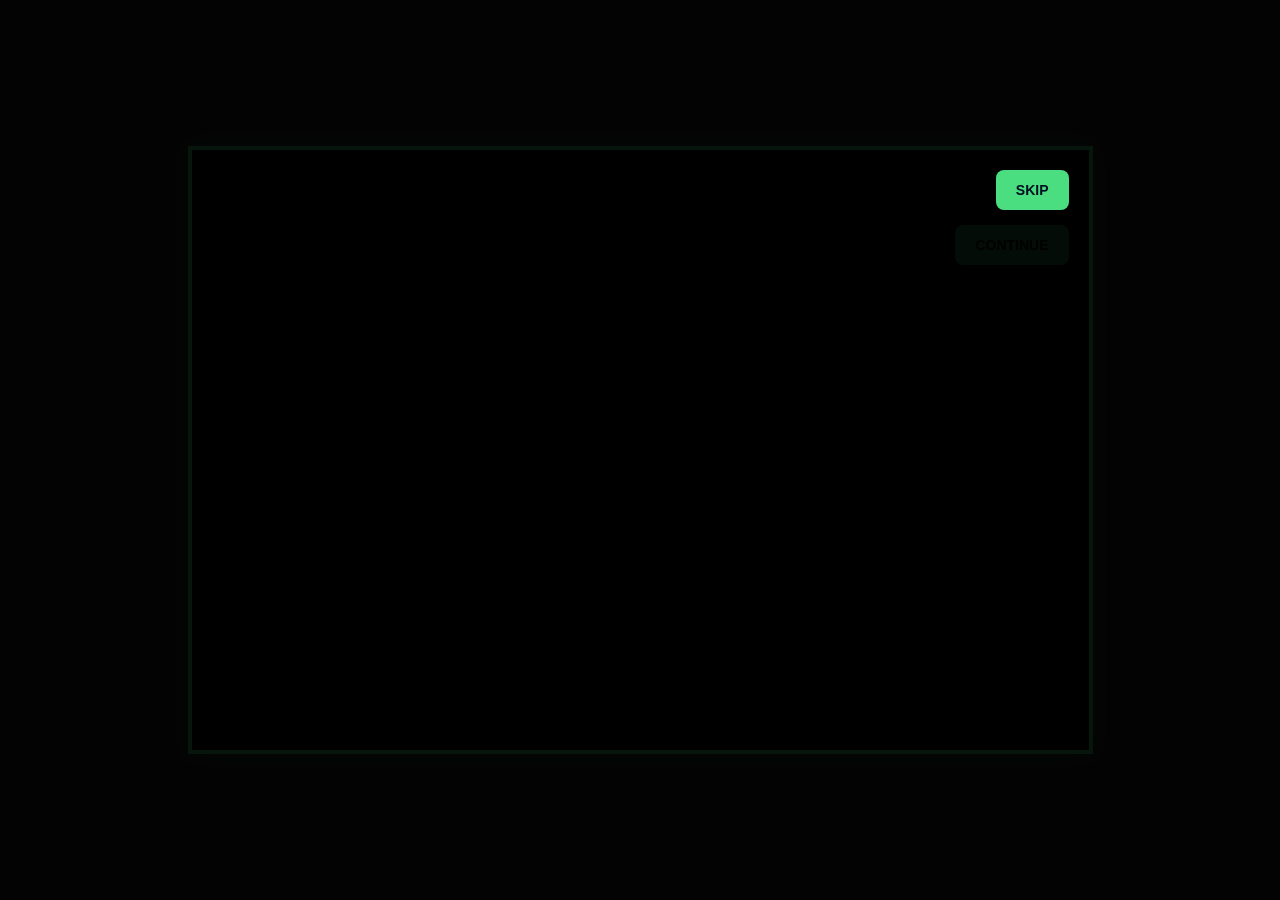
==== index.html @ d6299f7a "Physics: Added "Vacuum (easier to grab coins, harder to hit bombs). Visuals: Gave obstacles unique a" ====
<!DOCTYPE html>
<html>
<head>
    <title>RibaRun - Industrial Chaos</title>
    <style>
        body { margin: 0; background-color: #202020; font-family: 'Courier New', Courier, monospace; display: flex; justify-content: center; align-items: center; height: 100vh; overflow: hidden; }
        canvas { border: 4px solid #4ade80; box-shadow: 0 0 20px rgba(74, 222, 128, 0.2); }
        
        /* UI OVERLAYS */
        #startOverlay, #gameOverOverlay { position: absolute; inset: 0; align-items: center; justify-content: center; background: rgba(0,0,0,0.5); z-index: 50; flex-direction: column; }
        #startOverlay { display: none; }
        #gameOverOverlay { display: none; background: rgba(0,0,0,0.85); color: #fff; }
        #introOverlay { position: absolute; inset: 0; display: flex; align-items: center; justify-content: center; background: rgba(0,0,0,0.9); z-index: 60; flex-direction: column; }
        #introWrapper { position: relative; width: 897px; height: 600px; }
        #introVideo { width: 100%; height: 100%; display: block; object-fit: cover; background: #000; }
        #introPlayButton { position: absolute; top: 50%; left: 50%; transform: translate(-50%, -50%); width: 80px; height: 80px; background: rgba(74, 222, 128, 0.9); border: none; border-radius: 50%; cursor: pointer; display: flex; align-items: center; justify-content: center; box-shadow: 0 4px 20px rgba(0,0,0,0.5); transition: all 0.3s; }
        #introPlayButton:hover { background: rgba(74, 222, 128, 1); transform: translate(-50%, -50%) scale(1.1); }
        #introPlayButton.hidden { display: none; }
        #introPlayButton::after { content: ''; width: 0; height: 0; border-left: 25px solid #012; border-top: 15px solid transparent; border-bottom: 15px solid transparent; margin-left: 5px; }
        #introProceedButton { position: absolute; top: 50%; left: 50%; transform: translate(-50%, -50%); display: none; background: #4ade80; border: none; color: #012; font-weight: bold; padding: 18px 32px; font-size: 28px; border-radius: 8px; cursor: pointer; box-shadow: 0 6px 18px rgba(0,0,0,0.3); }
        #introProceedButton:hover { background: #3bc46f; }
        #mapOverlay { position: absolute; inset: 0; display: none; align-items: center; justify-content: center; background: rgba(0,0,0,0.9); z-index: 55; flex-direction: column; }
        #mapWrapper { position: relative; width: 897px; height: 600px; background: #202020; border: 4px solid #4ade80; }
        #mapImage { width: 100%; height: 100%; object-fit: cover; }
        #mapStartButton { position: absolute; bottom: 27%; left: 1%; transform: translate(0, 0); background: transparent; border: none; cursor: pointer; width: 220px; height: 80px; background-image: url('assets/map/riba_run.png'); background-size: contain; background-repeat: no-repeat; background-position: center; color: transparent; font-size: 0; box-shadow: none; }
        #introSkip { position: absolute; top: 20px; right: 20px; background: #4ade80; color: #012; border: none; font-weight: bold; padding: 12px 20px; font-size: 14px; border-radius: 8px; cursor: pointer; box-shadow: 0 4px 12px rgba(0,0,0,0.3); transition: all 0.3s; z-index: 10; }
        #introSkip:hover { background: #3bc46f; }
        #introContinue { position: absolute; top: 75px; right: 20px; background: #4ade80; color: #012; border: none; font-weight: bold; padding: 12px 20px; font-size: 14px; border-radius: 8px; cursor: pointer; box-shadow: 0 4px 12px rgba(0,0,0,0.3); transition: opacity 0.3s; opacity: 0; z-index: 10; }
        #introContinue:hover { background: #3bc46f; }
        #gameOverWrapper { position: relative; max-width: 897px; width: 134.55%; }
        #gameOverImage { width: 100%; opacity: 0; transition: opacity 2s ease-in; margin-bottom: 20px; animation: hoverFloat 3.6s ease-in-out infinite; }
        #gameOverImage.fade-in { opacity: 1; }
        .gameOverButton { position: absolute; background: transparent; border: none; cursor: pointer; padding: 0; opacity: 0; transition: opacity 2s ease-in; animation: hoverFloat 3.2s ease-in-out infinite; }
        .gameOverButton.fade-in { opacity: 1; }
        #btnLoan { left: 20%; top: calc(45% - 70px); width: calc(10% + 20px); height: calc(15% + 150px); background-image: url('assets/game-end/takeloan.png'); background-size: 300% auto; background-repeat: no-repeat; background-position: center; }
        #btnSavings { right: 20%; top: calc(45% - 70px); width: calc(10% + 20px); height: calc(15% + 150px); background-image: url('assets/game-end/usesavings.png'); background-size: 300% auto; background-repeat: no-repeat; background-position: center; }
        #btnRestart { right: 18%; bottom: 10%; width: 15%; height: 10%; }
        #bankruptcyBadge { position: absolute; right: -4%; bottom: -2%; width: 21.6%; height: auto; opacity: 0; transition: opacity 2s ease-in; animation: hoverFloat 3.8s ease-in-out infinite; }
        #bankruptcyBadge.fade-in { opacity: 1; }
        #runTimer { position: absolute; top: 52px; left: 50%; transform: translateX(-50%); color: #fff; font-size: 28px; font-weight: bold; text-shadow: 0 2px 8px rgba(0,0,0,0.7); z-index: 70; pointer-events: none; }
        #runTimer.hidden { display: none; }
        #survivalOverlay { position: absolute; inset: 0; display: none; align-items: center; justify-content: center; background: #000; z-index: 80; }
        #survivalTime { color: #fff; font-size: 40px; font-weight: bold; text-shadow: 0 2px 8px rgba(0,0,0,0.7); }
        @keyframes hoverFloat {
            0%, 100% { transform: translateY(0); }
            50% { transform: translateY(-6px); }
        }
        #playButton { background: #4ade80; border: none; color: #012; font-weight: bold; padding: 18px 32px; font-size: 28px; border-radius: 8px; cursor: pointer; box-shadow: 0 6px 18px rgba(0,0,0,0.3); }
        #countdown { margin-top: 18px; font-size: 64px; color: #fff; font-weight: bold; text-shadow: 0 2px 6px rgba(0,0,0,0.6); }
        #gameOverCard { background: #111; padding: 28px; border-radius: 12px; text-align: center; min-width: 320px; border: 1px solid #333; }
        .gameOverBtn { margin: 8px 6px; padding: 10px 16px; font-size: 16px; border-radius: 8px; border: none; cursor: pointer; }
        .primary { background: #4ade80; color: #022; } 
        .secondary { background: #e2e8f0; color: #022; } 
        .ghost { background: transparent; color: #fff; border: 1px solid rgba(255,255,255,0.3); } 
        .gameOverBtn:disabled { opacity: 0.5; cursor: not-allowed; }
        /* --- DEBT MODE VIGNETTE --- */
        #debtVignette {
            position: absolute; inset: 0; pointer-events: none; z-index: 80;
            /* The Tunnel Vision: Clear in middle, Dark Red/Black on edges */
            background: radial-gradient(circle, transparent 30%, rgba(80, 0, 0, 0.95) 100%);
            opacity: 0; transition: opacity 0.5s ease;
        }
        /* The Breathing Effect */
        #debtVignette.active {
            opacity: 1;
            animation: breathe 1s infinite ease-in-out;
        }
        @keyframes breathe {
            0% { transform: scale(1); opacity: 0.8; }
            50% { transform: scale(1.02); opacity: 1; }
            100% { transform: scale(1); opacity: 0.8; }
        }
    </style>
</head>
<body>

    <canvas id="gameCanvas" width="897" height="600"></canvas>

    <div id="introOverlay">
        <div id="introWrapper">
            <iframe id="introVideo" src="https://streamable.com/e/tmrbbx" frameborder="0" scrolling="no" allowfullscreen style="width:100%; height:100%; display:block;"></iframe>
            <button id="introPlayButton" style="display:none;"></button>
            <button id="introProceedButton">PROCEED</button>
            <button id="introSkip">SKIP</button>
            <button id="introContinue">CONTINUE</button>
        </div>
    </div>

    <div id="mapOverlay">
        <div id="mapWrapper">
            <img id="mapImage" src="assets/map/main_map.PNG" alt="Game Map">
            <button id="mapStartButton">START RUN</button>
        </div>
    </div>

    <div id="startOverlay">
        <button id="playButton">START RUN</button>
        <div id="countdown"></div>
    </div>

    <div id="gameOverOverlay">
        <div id="gameOverWrapper">
            <img id="gameOverImage" src="assets/game-end/background_frame_1.PNG" alt="Game Over">
            <button id="btnLoan" class="gameOverButton"></button>
            <button id="btnSavings" class="gameOverButton"></button>
            <button id="btnRestart" class="gameOverButton"></button>
            <img id="bankruptcyBadge" src="assets/game-end/bankruptcy.png" alt="Bankruptcy">
        </div>
    </div>
    <div id="survivalOverlay">
        <div id="survivalTime">SURVIVED 00:00</div>
    </div>
    <div id="debtVignette"></div>
    <div id="runTimer" class="hidden">00:00</div>

    <script>
        const debtVignette = document.getElementById('debtVignette');
        const canvas = document.getElementById('gameCanvas');
        const ctx = canvas.getContext('2d');
        const birdImage = new Image(); birdImage.src = 'assets/bird-sprite.png';
        const bgImage = new Image(); bgImage.src = 'assets/bg/all_backgrounds.jpg';
        const coinIcon = new Image(); coinIcon.src = 'assets/icons/hdcoin.png';
        const alcoholIcon = new Image(); alcoholIcon.src = 'assets/icons/hdbeer.png';
        const gamblingIcon = new Image(); gamblingIcon.src = 'assets/icons/hdpoker.png';
        const toxicIcon = new Image(); toxicIcon.src = 'assets/icons/hdbarrel.png';
        const militaryIcon = new Image(); militaryIcon.src = 'assets/icons/rocketlauncher.png';
        const kestrlIcon = new Image(); kestrlIcon.src = 'assets/icons/kestrl_card.png';
        const sadaqahIcon = new Image(); sadaqahIcon.src = 'assets/icons/Sadaqah.png';
        const iconImages = [coinIcon, alcoholIcon, gamblingIcon, toxicIcon, militaryIcon, kestrlIcon, sadaqahIcon];
        let iconsReady = false;
        Promise.all(iconImages.map(img => {
            if (img.decode) return img.decode().catch(() => {});
            return new Promise(resolve => {
                if (img.complete) return resolve();
                img.onload = () => resolve();
                img.onerror = () => resolve();
            });
        })).then(() => {
            iconsReady = true;
        });
        
        // Bird animation variables
        let birdFrameIndex = 0;
        let monsterY = 300; // Starts in the middle lane
        const BIRD_FRAME_WIDTH = 200;
        const BIRD_TOTAL_FRAMES = 10;
        const BIRD_ANIMATION_SPEED = 0.15; // Frames per game loop iteration

        // ==========================================
        //        THE GOD PANEL
        // ==========================================

        let gameSpeed = 7;           
        const MAX_SPEED = 19;        
        const ACCELERATION = 0.005;  
        const BG_SCROLL_SPEED = 0.05; // Background scrolls at 5% of game speed (adjust this: higher = faster)
        
        let verticalSpeed = 0.25;   
        
        let liquidity = 100.00;     
        let savings = 0.00;         
        let burnRate = 6;          
        
        const INFLATION_MULT = 0.0008; 

        const COIN_VALUE = 2;       
        const CHAOS_CHANCE = 0.12;   // 12% Chance a coin becomes an Obstacle
        const KESTRL_DURATION = 360;
        const POWERUP_CHANCE = 0.020;
        const SADAQAH_DURATION = 360; // 6 Seconds
        const SADAQAH_COST = 30;        // Cost to buy
        const SADAQAH_ROI = 100;         // Max money to collect (3x)
        const CHARGE_TIME = 120;        // 2 Seconds (60 * 2)
        // ==========================================
        //  THE INDUSTRIAL GRADE FORMATIONS
        // ==========================================
        const FORMATIONS = [
            // --- HIGH FREQUENCY NOISE ---
            // 1. The Shotgun
            { rows: [[1, 0, 1, 0, 1], [0, 1, 0, 1, 0], [1, 0, 1, 0, 1]] },
            // 2. The Guillotine
            { rows: [[1, 1, 1, 1, 1], [1, 1, 1, 1, 1], [0, 0, 0, 0, 0]] },
            // 3. The Floor is Lava
            { rows: [[0, 0, 0, 0, 0], [1, 1, 1, 1, 1], [1, 1, 1, 1, 1]] },

            // --- ENDURANCE SEQUENCES ---
            // 4. The Sine Wave
            { rows: [[0,0,1,1,0,0,0,0,0,0], [0,1,0,0,1,0,0,1,0,0], [1,0,0,0,0,1,1,0,1,1]] },
            // 5. The Tunnel
            { rows: [[1, 1, 1, 1, 1, 1, 1, 1], [0, 0, 0, 0, 0, 0, 0, 0], [1, 1, 1, 1, 1, 1, 1, 1]] },
            // 6. The Great Wall (High Risk/Reward)
            { rows: [[1, 1, 1, 1, 1, 1], [1, 1, 1, 1, 1, 1], [1, 1, 1, 1, 1, 1]] },
            // 7. The DNA Helix
            { rows: [[1, 0, 0, 1, 0, 0, 1, 0], [0, 1, 1, 0, 1, 1, 0, 1], [1, 0, 0, 1, 0, 0, 1, 0]] },
            // 8. The Staircase to Hell
            { rows: [[0,0,0,0,1,1,0,0,0,0], [0,0,1,1,0,0,1,1,0,0], [1,1,0,0,0,0,0,0,1,1]] },
            // 9. The Sparse Filter (Rest)
            { rows: [[0, 0, 0, 1, 0, 0, 0], [0, 0, 0, 0, 0, 0, 0], [1, 0, 0, 0, 0, 0, 1]] }
        ];

        let isPlaying = false;
        let isGameOver = false;
        let frameCount = 0;
        let bgOffset = 0;
        let drunkFrames = 0; 
        let gamblingFrames = 0;
        let toxicFrames = 0;
        let shakeFrames = 0;
        let kestrlFrames = 0;
        let magnetActive = false;       // Is the magnet actually ON?
        let magnetCharging = 0;         // The 2-second delay timer
        let magnetCap = 0;              // The "3x ROI" money counter
        let maxDrunkDuration = 0; 
        let flyingCoins = [];           // Stores the visual coins flying to savings
        let coins = []; 
        let currentPattern = null;
        let patternColIndex = 0;
        let spawnTimer = 0;
        let ribaMode = false;           // Are we in debt?
        let ribaRound = 0;              // How many loans taken?
        let inputQueue = [];            // Stores delayed key presses
        let pixelsTraveled = 0; // Tracks distance for consistent gaps
        const SPAWN_GAP = 110;  // Pixels between every column
        const LANES = [150, 300, 450]; 
        const RIBA_SPEED_CAP = 16;      // Speed limit during debt
        const MONSTER_X = 50;           // Monster stays on left

        const bird = {
            x: 75, y: LANES[1], targetY: LANES[1], size: 200, neutralX: 100,
            
            update: function() {
                this.y += (this.targetY - this.y) * verticalSpeed;
                let distY = Math.abs(this.targetY - this.y);
                let targetX = this.neutralX;
                if (distY > 5) targetX = this.neutralX - 20; 
                this.x += (targetX - this.x) * 0.1;
            },

            draw: function() {
                // --- BIRD ANIMATION (Sprite Sheet) ---
                birdFrameIndex += BIRD_ANIMATION_SPEED;
                if (birdFrameIndex >= BIRD_TOTAL_FRAMES) {
                    birdFrameIndex = 0; // Loop animation
                }
                const currentFrame = Math.floor(birdFrameIndex);
                const spriteX = currentFrame * BIRD_FRAME_WIDTH;
                
                // --- KESTRL GOLD GLOW ---
                if (kestrlFrames > 0) {
                    ctx.shadowBlur = 20;
                    ctx.shadowColor = "#FFD700"; // Gold Glow
                    ctx.fillStyle = "rgba(255, 215, 0, 0.3)"; // Semi-transparent gold circle
                    ctx.beginPath();
                    ctx.arc(this.x + 100, this.y, this.size/1.5, 0, Math.PI*2);
                    ctx.fill();
                    ctx.shadowBlur = 0; // Reset so other things don't glow
                }
                if (kestrlFrames > 0) {
                    // 1. Calculate percentage (0.0 to 1.0)
                    let pct = kestrlFrames / KESTRL_DURATION;
                    
                    // 2. Draw Background (Black)
                    ctx.fillStyle = "black";
                    ctx.fillRect(this.x - 40, this.y + 50, 80, 10);

                    // 3. Draw Progress (Green)
                    ctx.fillStyle = "#4ade80";
                    ctx.fillRect(this.x - 38, this.y + 52, 76 * pct, 6);
                }
                // --- SADAQAH BAR (Blue - 2 Phases) ---
                if (magnetCharging > 0) {
                    // PHASE 1: FILLING UP (Charging)
                    // We invert the pct so it goes 0 -> 1
                    let pct = 1 - (magnetCharging / CHARGE_TIME);
                    
                    ctx.fillStyle = "black"; ctx.fillRect(this.x - 30, this.y + 60, 60, 8);
                    ctx.fillStyle = "#3b82f6"; // Blue
                    ctx.fillRect(this.x - 29, this.y + 61, 58 * pct, 6);
                } 
                else if (magnetActive) {
                    // PHASE 2: DRAINING (Cap Based)
                    let pct = magnetCap / SADAQAH_ROI;
                    
                    ctx.fillStyle = "black"; ctx.fillRect(this.x - 30, this.y + 60, 60, 8);
                    ctx.fillStyle = "#3b82f6"; // Blue
                    ctx.fillRect(this.x - 29, this.y + 61, 58 * pct, 6);
                }

                ctx.drawImage(birdImage, spriteX, 0, BIRD_FRAME_WIDTH, BIRD_FRAME_WIDTH, this.x, this.y - this.size/2, this.size, this.size);
            }
        };

        const COIN_ICON_SIZE = 60;

        function drawIcon(img, x, y, width, height) {
            if (!iconsReady || !img.complete || img.naturalWidth === 0) {
                ctx.fillStyle = "#4b5563";
                ctx.fillRect(x - width / 2, y - height / 2, width, height);
                return;
            }
            ctx.drawImage(img, x - width / 2, y - height / 2, width, height);
        }

        class Coin {
            constructor(row, type) {
                this.y = LANES[row];
                this.x = canvas.width + 50;
                this.size = 30;
                this.type = type; 
                // Type 1: Gold
                // Type 2: Alcohol
                // Type 3: Gambling
                // Type 4: Toxic Waste
                // Type 5: Military
                this.collected = false;
            }
            update() { this.x -= gameSpeed; }
            draw() {
                if (this.collected) return;

                // 1. GHOST EFFECT SETUP
                // If Shield is ON and this is a Trap (Type 2-5)
                // Set transparency to 0.2 (Very faded)
                let isGhost = (kestrlFrames > 0 && this.type >= 2 && this.type <= 5);
                
                if (isGhost) {
                    ctx.save(); // Freeze current settings
                    ctx.globalAlpha = 0.2; // 20% Opacity (Ghost Mode)
                    // Optional: Make it grey-ish by applying a filter
                    // ctx.filter = "grayscale(100%)"; 
                }

                if (this.type === 1) { // GOLD
                    // Double coin visual if shield active
                    if (kestrlFrames > 0) {
                        drawIcon(coinIcon, this.x - 30, this.y, COIN_ICON_SIZE * 1.2, COIN_ICON_SIZE);
                    }
                    drawIcon(coinIcon, this.x, this.y, COIN_ICON_SIZE * 1.2, COIN_ICON_SIZE);
                } 
                
                // --- HAZARD ANIMATIONS (No Glow, Just Movement) ---
                else if (this.type >= 2 && this.type <= 5) {
                    ctx.save();
                    
                    // 1. Move Context to the Object's Center (Crucial for rotation/scaling)
                    ctx.translate(this.x, this.y);

                    // --- TYPE 2: ALCOHOL (Slow Breathing Pulse) ---
                    if (this.type === 2) {
                        let scale = 1 + Math.sin(Date.now() / 400) * 0.1; // Slow breath
                        ctx.scale(scale, scale);
                        drawIcon(alcoholIcon, 0, 0, COIN_ICON_SIZE, COIN_ICON_SIZE);
                    }
                    
                    // --- TYPE 3: GAMBLING (Spinning/Wobble) ---
                    else if (this.type === 3) {
                        let angle = Math.sin(Date.now() / 150) * 0.3; // Fast back-and-forth tilt
                        ctx.rotate(angle);
                        drawIcon(gamblingIcon, 0, 0, COIN_ICON_SIZE, COIN_ICON_SIZE);
                    }

                    // --- TYPE 4: TOXIC (Floating Up/Down) ---
                    else if (this.type === 4) {
                        let floatY = Math.sin(Date.now() / 300) * 5; // Bobbing
                        drawIcon(toxicIcon, 0, floatY, COIN_ICON_SIZE, COIN_ICON_SIZE);
                    }

                    // --- TYPE 5: BOMB (Violent Shaking) ---
                    else if (this.type === 5) {
                        let shakeX = (Math.random() - 0.5) * 6; // Jitter X
                        let shakeY = (Math.random() - 0.5) * 6; // Jitter Y
                        drawIcon(militaryIcon, shakeX, shakeY, COIN_ICON_SIZE, COIN_ICON_SIZE * 1.5);
                    }

                    ctx.restore();
                }
                
                else if (this.type === 6) { // KESTRL CARD
                    ctx.save(); // 1. Isolate the effect so it doesn't blur everything else
                    ctx.shadowBlur = 30; // 2. How big is the glow? (Higher = bigger)
                    ctx.shadowColor = "#4ade80"; // 3. Neon Green (Kestrl Brand)

                    drawIcon(kestrlIcon, this.x, this.y, COIN_ICON_SIZE * 2, COIN_ICON_SIZE*1.5);

                    ctx.restore();
                }
                else if (this.type === 7) { // SADAQAH BOX
                    ctx.save();
                    ctx.shadowBlur = 25; 
                    ctx.shadowColor = "#FFD700"; // Gold/White (Makes it pop against dark bg)

                    drawIcon(sadaqahIcon, this.x, this.y, COIN_ICON_SIZE * 1.5, COIN_ICON_SIZE * 1.2);

                    ctx.restore();
                }
                if (isGhost) {
                    ctx.restore(); // Unfreeze settings (Opacity goes back to 1.0)
                }
            }
        }
        // --- VISUAL EFFECT: MONEY TRANSFER ---
        class TransferCoin {
            constructor() {
                this.startX = 180;      // Starts at Liquidity Box (Left)
                this.startY = 65;
                this.endX = 600;        // Ends at Savings Box (Right)
                this.endY = 65;
                
                this.progress = 0;
                this.finished = false;
            }

            update() {
                // 1. Move progress from 0.0 to 1.0
                this.progress += 0.05; // Speed of the toss
                
                if (this.progress >= 1) {
                    this.progress = 1;
                    this.finished = true;
                }

                // 2. Math for the Arc (Linear X, Sine Wave Y)
                // This moves X steadily, but Y dips down 150px and comes back up
                this.x = this.startX + (this.endX - this.startX) * this.progress;
                
                let arcDrop = Math.sin(this.progress * Math.PI) * 150; 
                this.y = this.startY + arcDrop; 
            }

            draw() {
                // Draw a gold coin
                ctx.shadowBlur = 10; ctx.shadowColor = "gold";
                ctx.fillStyle = "#FFD700";
                ctx.beginPath(); ctx.arc(this.x, this.y, 12, 0, Math.PI * 2); ctx.fill();
                
                // Draw the £ symbol
                ctx.fillStyle = "#B8860B"; 
                ctx.font = "bold 14px Arial"; 
                ctx.fillText("£", this.x - 4, this.y + 5);
                ctx.shadowBlur = 0;
            }
        }
        // --- THE SPAWNER ---
        function handleSpawning() {
            // 1. Track how far the world has moved this frame
            pixelsTraveled += gameSpeed;

            // 2. Wait until we have moved enough pixels (110px)
            if (pixelsTraveled < SPAWN_GAP) return;

            // 3. Reset the tracker (subtract the gap so we don't lose precision)
            pixelsTraveled -= SPAWN_GAP;

            // --- Standard Pattern Logic Below ---

            if (spawnTimer > 0) { spawnTimer--; return; }

            if (!currentPattern) {
                let r = Math.floor(Math.random() * FORMATIONS.length);
                currentPattern = FORMATIONS[r];
                patternColIndex = 0;
            }

            // We removed the "frameCount % 18" check because the 
            // "pixelsTraveled" check at the top handles the timing now.
            
            for (let row = 0; row < 3; row++) {
                let shouldSpawn = currentPattern.rows[row][patternColIndex] === 1;
                if (shouldSpawn) {
                    
                    // --- DIFFICULTY LOGIC ---
                    // Normal Chance: 12%
                    // Riba Mode Chance: 6% (Easier world, harder controls)
                    let currentChaos = (ribaMode) ? 0.05 : CHAOS_CHANCE; 

                    let isEvil = Math.random() < currentChaos;

                    let type = 1; 
                    
                    if (isEvil) {
                        let roll = Math.random(); 
                        if (roll < 0.25) type = 2;       // Alcohol
                        else if (roll < 0.50) type = 3;  // Gambling
                        else if (roll < 0.75) type = 4;  // Toxic
                        else type = 5;                   // Military
                    
                    } else {
                        // 1. Only spawn if we don't already have the shield
                        if (kestrlFrames <= 0) {
                            
                            // 2. Scale probability by speed
                            // At speed 6: Chance is 5%
                            // At speed 12: Chance is 2.5%
                            // At speed 18: Chance is 1.6%
                            let chance = POWERUP_CHANCE * (6 / gameSpeed);
                            
                            if (Math.random() < chance) {
                                // 3. THE 50/50 SPLIT
                                // Roll a new dice just for this choice
                                let splitRoll = Math.random();
                                
                                // Dynamic Threshold:
                                // If Riba Mode: 0.80 (80% Box / 20% Card) - Harder to find the cure!
                                // Normal Mode: 0.50 (50% Box / 50% Card) - Fair chance
                                let threshold = (ribaMode) ? 0.80 : 0.50;
                                
                                if (splitRoll < threshold) { 
                                    type = 7; // SADAQAH BOX
                                } else {
                                    type = 6; // 50% Chance = KESTRL CARD
                                }
                            }
                        }
                    }
                    coins.push(new Coin(row, type)); 
                }
            }
            
            patternColIndex++;
            if (patternColIndex >= currentPattern.rows[0].length) {
                currentPattern = null;
                // Set cooldown to 0 so the next pattern starts immediately 
                // after the distance gap is met
                spawnTimer = 0; 
            }
        }

        // --- GAME LOOP ---
        function loop() {
            if (!isPlaying || isGameOver) return;
            // A. Define the Limit (20 normally, 17 in Riba Mode)
            let speedLimit = (ribaMode) ? RIBA_SPEED_CAP : MAX_SPEED;
            // 1. MATH & PHYSICS (Updated with "Goldilocks Zone")
            if (gameSpeed < speedLimit) { 
                let currentAccel = ACCELERATION;
                // If speed is between 10 and 14, slow down acceleration (The Vibe Zone)
                if (gameSpeed > 0 && gameSpeed < 9) {
                    currentAccel = ACCELERATION * 1.3; 
                }
                if (gameSpeed > 9 && gameSpeed < 11) {
                    currentAccel = ACCELERATION * 1.4; 
                }
                if (gameSpeed > 13 && gameSpeed < 15) {
                    currentAccel = ACCELERATION * 0.1;
                }
                if (gameSpeed > 16 && gameSpeed < 18) {
                    currentAccel = ACCELERATION * 0.2;
                }
                gameSpeed += currentAccel; 
            }
            // If we just took a loan and are too fast, slow down to 17
            else if (gameSpeed > speedLimit) {
                gameSpeed -= 0.1; 
            }
            // ------------------------------
            
            // --- NEW: PROCESS INPUTS ---
            processInputQueue(); // <--- Check if any delayed moves need to happen now

            // --- SADAQAH LOGIC ---
            // A. CHARGING PHASE
            if (magnetCharging > 0) {
                magnetCharging--;
                if (magnetCharging === 0) {
                    // Charging Complete! Turn Magnet ON.
                    magnetActive = true;
                    magnetCap = SADAQAH_ROI; // Set the limit to £30
                }
            }
            // B. ACTIVE PHASE (Check if empty)
            if (magnetActive && magnetCap <= 0) {
                magnetActive = false; // Turn off if we hit the limit
            }
            
            
            burnRate += INFLATION_MULT;
            liquidity -= (burnRate / 60);
            if (liquidity <= -1) triggerGameOver();

            // --- GAMBLING ROULETTE LOGIC ---
            if (gamblingFrames > 0) {
                gamblingFrames--;
                
                // Every 5 frames, switch to a random lane
                // This creates the "Bom-Bom-Bom" flicker effect
                if (gamblingFrames % 5 === 0) {
                    let r = Math.floor(Math.random() * 3);
                    bird.targetY = LANES[r];
                }
            }
            
            bird.update();
            handleSpawning();

            // 2. CLEAR SCREEN
            ctx.clearRect(0, 0, canvas.width, canvas.height);
            
            // 3. --- START CAMERA EFFECTS (The Top Bread) ---
            ctx.save(); 
            
            // Effect: MILITARY SHAKE
            if (shakeFrames > 0) {
                shakeFrames--;
                let dx = (Math.random() - 0.5) * 30; // Random X movement
                let dy = (Math.random() - 0.5) * 40; // Random Y movement
                ctx.translate(dx, dy); // Move the whole world
            }

            // Effect: DRUNK WOBBLE
            if (drunkFrames > 0) {
                drunkFrames--;
                let intensity = drunkFrames / maxDrunkDuration; 
                let rotation = Math.sin(frameCount * 0.1) * 0.1 * 1.25 * intensity;
                let scale = 1 + (Math.sin(frameCount * 0.2) * 0.1 * intensity);
                
                ctx.translate(canvas.width/2, canvas.height/2);
                ctx.rotate(rotation);
                ctx.scale(scale, scale);
                ctx.translate(-canvas.width/2, -canvas.height/2);
                
                if(intensity > 0.5) ctx.filter = 'blur(2px)';
            }

            // Effect C: KESTRL SHIELD (The Missing Piece!)
            if (kestrlFrames > 0) {
                kestrlFrames--; // <--- THIS MAKES THE TIMER TICK DOWN
                
                // Draw Green Border
                ctx.strokeStyle = "rgba(74, 222, 128, 0.5)"; 
                ctx.lineWidth = 10;
                ctx.strokeRect(0, 0, canvas.width, canvas.height);
            }

            // 4. DRAW THE WORLD (This gets shaken)
            drawBackground();
            drawRibaMonster(); // <--- NEW: Draw the monster behind the coins
            for (let i = coins.length - 1; i >= 0; i--) {
                let c = coins[i];
                // --- MAGNET PULL LOGIC ---
                // If Magnet Active and this is a Gold Coin (Type 1)
                if (magnetActive && c.type === 1) {
                    // Move coin 10% closer to the bird every frame
                    c.x += (bird.x - c.x) * 0.1; 
                    c.y += (bird.y - c.y) * 0.1; 
                }
                // --- SADAQAH REPEL LOGIC (Add this if you haven't yet!) ---
                if (magnetActive && c.type >= 2 && c.type <= 5) {
                    if (Math.abs(bird.x - c.x) < 200) {
                        if (c.y > bird.y) c.y += 4; 
                        else c.y -= 4;              
                    }
                }
                c.update();
                c.draw();
                if (c.x < -50) { coins.splice(i, 1); continue; }
                let hitRange = (kestrlFrames > 0) ? 90 : 50;
                // --- 1. THE VACUUM (Mini-Magnet) ---
            // Sucks in Gold/Kestrl if within 150px
            if (!c.collected && (c.type === 1 || c.type === 6)) {
                let dist = Math.hypot(bird.x - c.x, bird.y - c.y);
                if (dist < 90) {
                    c.x += (bird.x - c.x) * 0.10; 
                    c.y += (bird.y - c.y) * 0.10;
                }
            }

            // --- 2. HITBOX BIASING ---
            // Re-calculate hitRange for this specific frame
            // Good things = 80px, Bad things = 35px
            hitRange = (c.type === 1 || c.type === 6 || c.type === 7) ? 55 : 30;
            
            // Shield Bonus: Everything is huge (90px)
            if (kestrlFrames > 0) hitRange = 60;

            // --- 3. COLLISION CHECK ---
            if (!c.collected && Math.abs(bird.x - c.x) < hitRange && Math.abs(bird.y - c.y) < hitRange) {
                
                // GHOST LOGIC: Ignore traps if Shield is ON
                if (kestrlFrames > 0 && c.type >= 2 && c.type <= 5) {
                    continue; 
                }

                c.collected = true;
                applyCoinEffect(c); 

                // MAGNET LOGIC: Subtract from Cap
                if (magnetActive && c.type === 1) {
                    magnetCap -= COIN_VALUE; 
                }
                
                coins.splice(i, 1);
            }
            }

            bird.draw();

            // 5. --- END CAMERA EFFECTS (The Bottom Bread) ---
            ctx.restore(); 

            // 6. DRAW STATIC OVERLAYS (Stable on top)
            
            // Effect: TOXIC GREEN OVERLAY
            if (toxicFrames > 0) {
                toxicFrames--;
                ctx.fillStyle = "rgba(0, 255, 0, 0.7)"; // Sick Green
                ctx.fillRect(0, 0, canvas.width, canvas.height);
            }
            // --- DRAW FLYING COINS (Transfer Effect) ---
            for (let i = flyingCoins.length - 1; i >= 0; i--) {
                let fc = flyingCoins[i];
                fc.update();
                fc.draw();
                if (fc.finished) {
                    flyingCoins.splice(i, 1); // Remove when it lands
                }
            }
            if (runTimerRunning) {
                const now = performance.now();
                runElapsedMs += (now - runTimerLastMs);
                runTimerLastMs = now;
                runTimerEl.textContent = formatRunTime(runElapsedMs);
            }
            // --- DEBT VISUALS ---
            // If we are in Riba Mode OR Liquidity is critical (< 0)
            if (ribaMode || liquidity < 0) {
                debtVignette.classList.add('active');
            } else {
                debtVignette.classList.remove('active');
            }
            drawUI();
            
            frameCount++;
            requestAnimationFrame(loop);
        }

        function applyCoinEffect(c) {
            
            // --- KESTRL POWER-UP LOGIC ---
            if (kestrlFrames > 0) {
                // 1. If it's a Trap (Types 2-5), IGNORE IT!
                if (c.type >= 2 && c.type <= 5) return;
                
                // 2. If it's Gold, DOUBLE IT!
                if (c.type === 1) {
                    liquidity += (COIN_VALUE * 2);
                    return;
                }
            }
            // -----------------------------

            if (c.type === 1) { 
                liquidity += COIN_VALUE;
            } 
            else if (c.type === 2) { 
                liquidity -= 15;
                drunkFrames = 180; 
                maxDrunkDuration = 180;
            } 
            else if (c.type === 3) { 
                liquidity -= 15;
                gamblingFrames = 40; 
            }
            else if (c.type === 4) { 
                liquidity -= 15; 
                toxicFrames = 60; 
            }
            else if (c.type === 5) { 
                liquidity -= 15; 
                shakeFrames = 40; 
            }
            // --- ACTIVATE KESTRL CARD ---
            else if (c.type === 6) { 
                kestrlFrames = KESTRL_DURATION; // 10 Seconds
            }
            // --- SADAQAH BOX (New Logic) ---
            else if (c.type === 7) {
                // 1. Pay the Cost
                liquidity -= SADAQAH_COST;
                
                // 2. Start the "Charging" Timer (2 Seconds)
                magnetCharging = CHARGE_TIME;
                magnetActive = false; // Not on yet!

                // 3. Reset Cap (So it's ready for when it turns on)
                magnetCap = SADAQAH_ROI;
            }
        }

        function drawBackground() {
            bgOffset -= gameSpeed * BG_SCROLL_SPEED;
            
            // Draw scrolling background image
            if (bgImage.complete && bgImage.naturalWidth > 0) {
                const bgWidth = bgImage.width;
                const bgHeight = bgImage.height;
                
                // Scale background to canvas height
                const scale = canvas.height / bgHeight;
                const scaledWidth = bgWidth * scale;
                
                // Calculate position for seamless scrolling
                const xPos = bgOffset % scaledWidth;
                
                // Draw two copies for seamless loop
                ctx.drawImage(bgImage, xPos, 0, scaledWidth, canvas.height);
                ctx.drawImage(bgImage, xPos + scaledWidth, 0, scaledWidth, canvas.height);
            }
            
            // Draw lane lines
            ctx.strokeStyle = "rgba(255,255,255,0.6)";
            ctx.lineWidth = 2; ctx.setLineDash([20, 20]);
            LANES.forEach(y => {
                ctx.lineDashOffset = -bgOffset; 
                ctx.beginPath(); ctx.moveTo(0, y); ctx.lineTo(canvas.width, y); ctx.stroke();
            });
        }
        function drawRibaMonster() {
            if (!ribaMode) return;

            // 1. LAZY TRACKING (The Lag)
            // Move 5% of the distance to the bird per frame (Very heavy, floaty feel)
            monsterY += (bird.y - monsterY) * 0.04;

            // 2. THE EBB AND FLOW (Surging forward/back)
            // It moves between X=20 and X=60 over 2 seconds
            let surge = Math.sin(frameCount * 0.05) * 20; 
            let baseCreep = Math.min(ribaRound * 5, 40); // Gets closer every round
            let myX = 40 + baseCreep + surge;

            ctx.save();
            
            // 3. THE EVENT HORIZON (Pulsing Glow)
            // Glow expands/contracts with the surge
            let pulseSize = 30 + Math.sin(frameCount * 0.05) * 10;
            ctx.shadowBlur = pulseSize;
            ctx.shadowColor = "rgba(128, 0, 128, 0.8)"; 
            
            // 4. THE VOID
            ctx.fillStyle = "black";
            ctx.beginPath();
            ctx.arc(myX, monsterY, 55, 0, Math.PI * 2); // Use monsterY, NOT bird.y
            ctx.fill();

            // 5. THE ACCRETION DISK (Ring)
            ctx.strokeStyle = "rgba(255, 255, 255, 0.1)";
            ctx.lineWidth = 2;
            ctx.beginPath();
            ctx.arc(myX, monsterY, 55, 0, Math.PI * 2);
            ctx.stroke();

            // 6. THE LABEL ("RIBA") - STABLE
            // No jitter. Just solid, ominous text.
            ctx.shadowBlur = 0; 
            ctx.fillStyle = "white";
            ctx.font = "bold 24px Courier New";
            ctx.textAlign = "center";
            ctx.textBaseline = "middle";
            
            ctx.fillText("RIBA", myX, monsterY);

            ctx.restore();
        }

        function drawUI() {
            // Stats Box
            ctx.fillStyle = "#000"; ctx.fillRect(20, 20, 320, 90);
            
            ctx.fillStyle = liquidity > 30 ? "#4ade80" : "#ff4d4d"; 
            ctx.font = "bold 24px Courier New";
            ctx.fillText(`LIQUIDITY: £${liquidity.toFixed(2)}`, 30, 50);

            ctx.fillStyle = "#fff"; 
            ctx.font = "16px Courier New";
            ctx.fillText(`SPEED: ${gameSpeed.toFixed(1)}`, 30, 80);

            ctx.fillStyle = "#000"; ctx.fillRect(640, 20, 180, 60);
            ctx.fillStyle = "#FFD700"; 
            ctx.font = "bold 24px Courier New";
            ctx.fillText(`SAVED: £${savings.toFixed(0)}`, 650, 55);

        }

        // 1. The Listener
        window.addEventListener('keydown', e => {
            if (!isPlaying) return;

            let delay = 0;

            // RIBA LAG LOGIC
            // Only apply lag if we are in Riba Mode AND NOT protected by Kestrl
            if (ribaMode && kestrlFrames <= 0) {
                
                // HARDER LAG:
                // Round 1: Min 250ms (Heavy) -> Max 500ms
                // Round 2: Min 350ms -> Max 700ms
                
                let minLag = 150 + (ribaRound * 50); 
                let maxLag = 200 + (ribaRound * 100); 
                
                delay = Math.floor(Math.random() * (maxLag - minLag + 1)) + minLag;
            }

            // If Kestrl is active, delay stays 0 (Instant!)

            // Push to Queue
            inputQueue.push({
                key: e.key,
                executeTime: Date.now() + delay
            });
        });

        // 2. The Processor (Executes them when time is up)
        function processInputQueue() {
            let now = Date.now();
            for (let i = inputQueue.length - 1; i >= 0; i--) {
                let input = inputQueue[i];
                if (now >= input.executeTime) {
                    
                    // --- EXECUTE MOVEMENT ---
                    let idx = LANES.indexOf(bird.targetY);
                    if (input.key === 'ArrowUp' && idx > 0) bird.targetY = LANES[idx - 1];
                    if (input.key === 'ArrowDown' && idx < 2) bird.targetY = LANES[idx + 1];
                    if (input.key === 's' || input.key === 'S') {
                        if (liquidity > 10) { 
                            liquidity -= 10; 
                            savings += 10; 
                            
                            // TRIGGER VISUAL: Launch a coin!
                            flyingCoins.push(new TransferCoin());
                        }
                    }
                    // ------------------------

                    inputQueue.splice(i, 1); // Remove from queue
                }
            }
        }

        const startOverlay = document.getElementById('startOverlay');
        const introOverlay = document.getElementById('introOverlay');
        const introVideo = document.getElementById('introVideo');
        const introPlayButton = document.getElementById('introPlayButton');
        const introProceedButton = document.getElementById('introProceedButton');
        const introSkip = document.getElementById('introSkip');
        const introContinue = document.getElementById('introContinue');
        const mapOverlay = document.getElementById('mapOverlay');
        
        // Start fading in continue button (0 to 1 over 30 seconds)
        let videoStartTime = Date.now();
        let continueOpacityInterval = setInterval(() => {
            const elapsed = (Date.now() - videoStartTime) / 1000; // seconds
            const opacity = Math.min(elapsed / 30, 1); // 0 to 1 over 30 seconds
            introContinue.style.opacity = opacity;
            if (opacity >= 1) clearInterval(continueOpacityInterval);
        }, 100);
        const mapStartButton = document.getElementById('mapStartButton');
        const playBtn = document.getElementById('playButton');
        const countDownEl = document.getElementById('countdown');
        const gameOverOverlay = document.getElementById('gameOverOverlay');
        const survivalOverlay = document.getElementById('survivalOverlay');
        const survivalTimeEl = document.getElementById('survivalTime');
        const runTimerEl = document.getElementById('runTimer');
        const gameOverFrames = [
            'assets/game-end/background_frame_1.PNG',
            'assets/game-end/background_frame_2.PNG',
            'assets/game-end/background_frame_3.PNG'
        ];
        let gameOverFrameIndex = 0;
        let gameOverFrameTimer = null;
        let runElapsedMs = 0;
        let runTimerRunning = false;
        let runTimerLastMs = 0;

        function formatRunTime(ms) {
            let totalSeconds = Math.floor(ms / 1000);
            let minutes = Math.floor(totalSeconds / 60);
            let seconds = totalSeconds % 60;
            let mm = String(minutes).padStart(2, '0');
            let ss = String(seconds).padStart(2, '0');
            return `${mm}:${ss}`;
        }

        function resetRunTimer() {
            runElapsedMs = 0;
            runTimerRunning = false;
            runTimerLastMs = 0;
            runTimerEl.textContent = '00:00';
            runTimerEl.classList.add('hidden');
        }

        function resetGameState() {
            gameSpeed = 7;
            verticalSpeed = 0.25;
            liquidity = 100.00;
            savings = 0.00;
            burnRate = 6;
            frameCount = 0;
            bgOffset = 0;
            drunkFrames = 0;
            gamblingFrames = 0;
            toxicFrames = 0;
            shakeFrames = 0;
            kestrlFrames = 0;
            magnetActive = false;
            magnetCharging = 0;
            magnetCap = 0;
            maxDrunkDuration = 0;
            flyingCoins = [];
            coins = [];
            currentPattern = null;
            patternColIndex = 0;
            spawnTimer = 0;
            ribaMode = false;
            ribaRound = 0;
            inputQueue = [];
            pixelsTraveled = 0;
            bird.x = 75;
            bird.y = LANES[1];
            bird.targetY = LANES[1];
            isPlaying = false;
            isGameOver = false;
        }

        function startRunTimer() {
            runTimerRunning = true;
            runTimerLastMs = performance.now();
            runTimerEl.classList.remove('hidden');
        }

        function stopRunTimer() {
            runTimerRunning = false;
        }

        function showMapScreen() {
            introOverlay.style.display = 'none';
            mapOverlay.style.display = 'flex';
        }

        function showStartOverlay() {
            mapOverlay.style.display = 'none';
            startOverlay.style.display = 'flex';
            resetRunTimer();
        }

        introProceedButton.addEventListener('click', () => {
            showMapScreen();
        });

        mapStartButton.addEventListener('click', () => {
            showStartOverlay();
        });

        introPlayButton.addEventListener('click', () => {
            // Streamable iframe has built-in controls, so this is disabled
            // introVideo.play();
            // introPlayButton.classList.add('hidden');
        });

        introVideo.addEventListener('play', () => {
            // introPlayButton.classList.add('hidden');
        });

        introVideo.addEventListener('pause', () => {
            // if (introVideo.currentTime < introVideo.duration) {
            //     introPlayButton.classList.remove('hidden');
            // }
        });

        introSkip.addEventListener('click', () => {
            clearInterval(continueOpacityInterval);
            showMapScreen();
        });

        introContinue.addEventListener('click', () => {
            clearInterval(continueOpacityInterval);
            showMapScreen();
        });

        // Since Streamable iframes don't fire 'ended' events, we'll use a timeout
        // Assuming the video is about 30-60 seconds, set timeout to pause after expected duration
        setTimeout(() => {
            introContinue.style.opacity = '1';
            // Note: Cannot programmatically pause Streamable iframe
        }, 35000); // 35 seconds to allow for full video + buffer

        // introVideo.volume = 1;

        playBtn.addEventListener('click', () => {
            startOverlay.style.display = 'none';
            let count = 3;
            countDownEl.innerText = count;
            let timer = setInterval(() => {
                count--;
                if(count > 0) { countDownEl.innerText = count; } 
                else {
                    clearInterval(timer);
                    isPlaying = true;
                    startRunTimer();
                    loop();
                }
            }, 500);
        });

        function triggerGameOver() {
            isGameOver = true;
            isPlaying = false;
            liquidity = 0;
            stopRunTimer();
            gameOverOverlay.style.display = 'flex';
            const gameOverImage = document.getElementById('gameOverImage');
            const gameOverButtons = document.querySelectorAll('.gameOverButton, #bankruptcyBadge');
            gameOverImage.classList.remove('fade-in');
            gameOverButtons.forEach(btn => btn.classList.remove('fade-in'));
            if (gameOverFrameTimer) {
                clearInterval(gameOverFrameTimer);
                gameOverFrameTimer = null;
            }
            gameOverFrameIndex = 0;
            gameOverImage.src = gameOverFrames[gameOverFrameIndex];
            gameOverFrameTimer = setInterval(() => {
                gameOverFrameIndex = (gameOverFrameIndex + 1) % gameOverFrames.length;
                gameOverImage.src = gameOverFrames[gameOverFrameIndex];
            }, 240);
            setTimeout(() => {
                gameOverImage.classList.add('fade-in');
                gameOverButtons.forEach(btn => btn.classList.add('fade-in'));
            }, 10);
            document.getElementById('btnLoan').onclick = () => {
                liquidity = 100;
                burnRate += 2; 
                // ACTIVATE RIBA MODE
                ribaMode = true;
                ribaRound++; // Increase difficulty level
                resumeGame();
            };
            const btnSavings = document.getElementById('btnSavings');
            const hasSavings = savings >= 150;
            btnSavings.disabled = !hasSavings;
            btnSavings.style.backgroundImage = hasSavings
                ? "url('assets/game-end/usesavings.png')"
                : "url('assets/game-end/nosavings.png')";
            btnSavings.onclick = () => {
                if(savings >= 150) { savings -= 150; liquidity = 100; resumeGame(); }
            };
            document.getElementById('btnRestart').onclick = () => {
                runTimerEl.classList.add('hidden');
                survivalTimeEl.textContent = `SURVIVED ${formatRunTime(runElapsedMs)}`;
                survivalOverlay.style.display = 'flex';
                setTimeout(() => {
                    if (gameOverFrameTimer) {
                        clearInterval(gameOverFrameTimer);
                        gameOverFrameTimer = null;
                    }
                    gameOverOverlay.style.display = 'none';
                    survivalOverlay.style.display = 'none';
                    resetGameState();
                    showStartOverlay();
                }, 5000);
            };
        }

        function resumeGame() {
            gameOverOverlay.style.display = 'none';
            const gameOverImage = document.getElementById('gameOverImage');
            gameOverImage.classList.remove('fade-in');
            document.querySelectorAll('.gameOverButton, #bankruptcyBadge').forEach(btn => btn.classList.remove('fade-in'));
            if (gameOverFrameTimer) {
                clearInterval(gameOverFrameTimer);
                gameOverFrameTimer = null;
            }
            isGameOver = false;
            isPlaying = true;
            startRunTimer();
            loop();
        }

    </script>
</body>
</html>
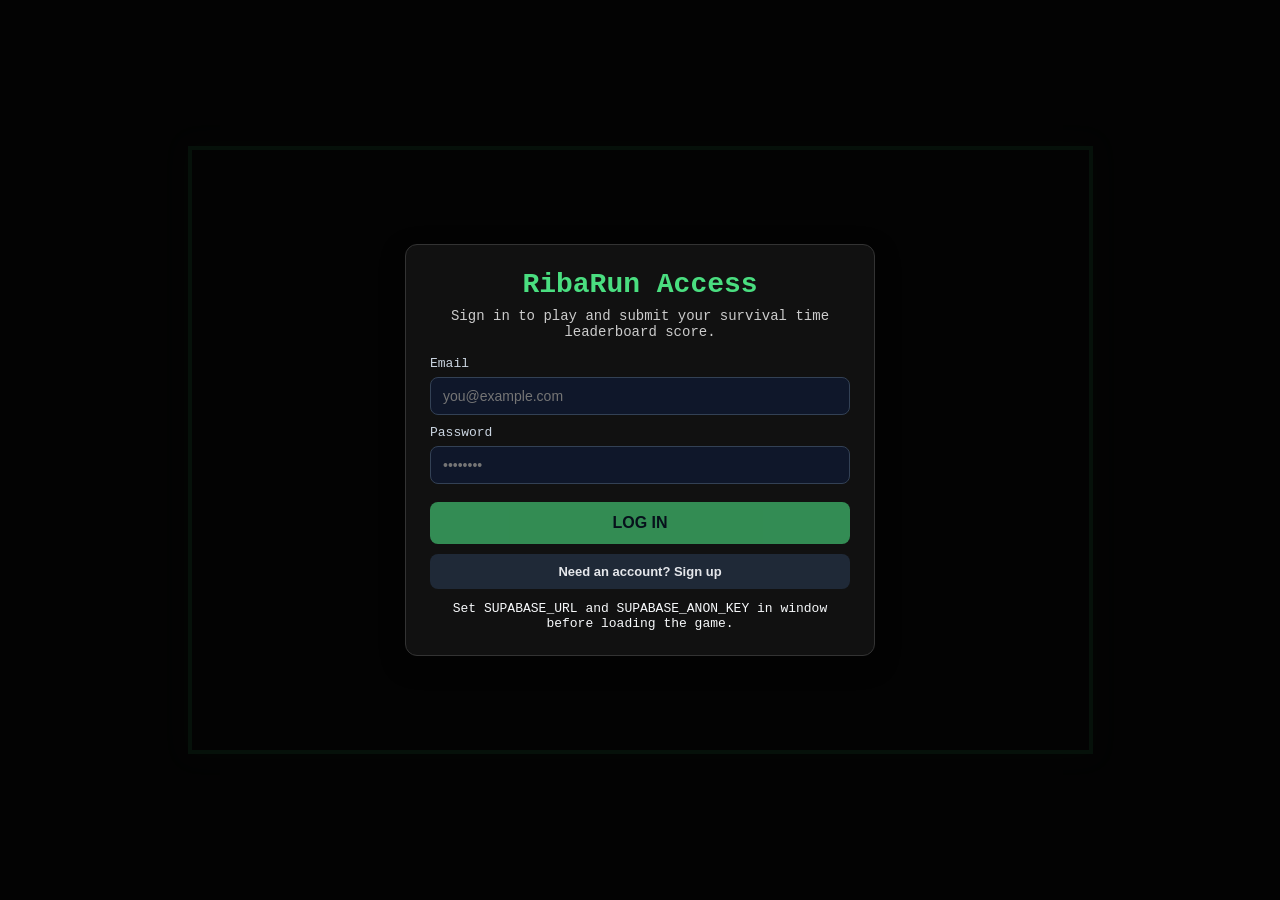
==== commit baa17f8b: "testing leaderboard times and login logic and auth" ====
--- a/index.html
+++ b/index.html
@@ -10,7 +10,7 @@
         #startOverlay, #gameOverOverlay { position: absolute; inset: 0; align-items: center; justify-content: center; background: rgba(0,0,0,0.5); z-index: 50; flex-direction: column; }
         #startOverlay { display: none; }
         #gameOverOverlay { display: none; background: rgba(0,0,0,0.85); color: #fff; }
-        #introOverlay { position: absolute; inset: 0; display: flex; align-items: center; justify-content: center; background: rgba(0,0,0,0.9); z-index: 60; flex-direction: column; }
+        #introOverlay { position: absolute; inset: 0; display: none; align-items: center; justify-content: center; background: rgba(0,0,0,0.9); z-index: 60; flex-direction: column; }
         #introWrapper { position: relative; width: 897px; height: 600px; }
         #introVideo { width: 100%; height: 100%; display: block; object-fit: cover; background: #000; }
         #introPlayButton { position: absolute; top: 50%; left: 50%; transform: translate(-50%, -50%); width: 80px; height: 80px; background: rgba(74, 222, 128, 0.9); border: none; border-radius: 50%; cursor: pointer; display: flex; align-items: center; justify-content: center; box-shadow: 0 4px 20px rgba(0,0,0,0.5); transition: all 0.3s; }
@@ -39,8 +39,14 @@
         #bankruptcyBadge.fade-in { opacity: 1; }
         #runTimer { position: absolute; top: 52px; left: 50%; transform: translateX(-50%); color: #fff; font-size: 28px; font-weight: bold; text-shadow: 0 2px 8px rgba(0,0,0,0.7); z-index: 70; pointer-events: none; }
         #runTimer.hidden { display: none; }
-        #survivalOverlay { position: absolute; inset: 0; display: none; align-items: center; justify-content: center; background: #000; z-index: 80; }
+        #survivalOverlay { position: absolute; inset: 0; display: none; align-items: center; justify-content: center; flex-direction: column; background: #000; z-index: 80; }
         #survivalTime { color: #fff; font-size: 40px; font-weight: bold; text-shadow: 0 2px 8px rgba(0,0,0,0.7); }
+        #survivalQuestion { color: #cbd5e1; font-size: 22px; margin-top: 10px; }
+        #survivalActions { display: flex; gap: 12px; margin-top: 12px; }
+        .survivalChoiceBtn { border: none; border-radius: 8px; cursor: pointer; font-weight: bold; padding: 10px 22px; font-size: 16px; }
+        #submitYesBtn { background: #4ade80; color: #012; }
+        #submitNoBtn { background: #334155; color: #fff; }
+        .survivalChoiceBtn:disabled { opacity: 0.55; cursor: not-allowed; }
         @keyframes hoverFloat {
             0%, 100% { transform: translateY(0); }
             50% { transform: translateY(-6px); }
@@ -53,6 +59,80 @@
         .secondary { background: #e2e8f0; color: #022; } 
         .ghost { background: transparent; color: #fff; border: 1px solid rgba(255,255,255,0.3); } 
         .gameOverBtn:disabled { opacity: 0.5; cursor: not-allowed; }
+        #authOverlay { position: absolute; inset: 0; display: none; align-items: center; justify-content: center; background: rgba(0,0,0,0.92); z-index: 100; }
+        #authCard { width: 100%; max-width: 420px; background: #111; border: 1px solid #333; border-radius: 12px; padding: 24px; box-shadow: 0 8px 24px rgba(0,0,0,0.45); }
+        #authTitle { color: #4ade80; font-size: 28px; margin: 0 0 8px; text-align: center; }
+        #authSubtitle { color: #ccc; font-size: 14px; text-align: center; margin: 0 0 16px; }
+        .authField { display: flex; flex-direction: column; margin-bottom: 10px; }
+        .authField label { color: #cbd5e1; font-size: 13px; margin-bottom: 6px; }
+        .authField input { background: #0f172a; border: 1px solid #334155; color: #fff; border-radius: 8px; padding: 10px 12px; font-size: 14px; }
+        .authField input:focus { outline: none; border-color: #4ade80; }
+        #authUsernameField { display: none; }
+        #authPrimaryBtn, #authToggleBtn, #logoutBtn {
+            border: none; border-radius: 8px; cursor: pointer; font-weight: bold;
+        }
+        #authPrimaryBtn { width: 100%; margin-top: 8px; padding: 12px 16px; background: #4ade80; color: #012; font-size: 16px; }
+        #authPrimaryBtn:disabled { opacity: 0.6; cursor: not-allowed; }
+        #authToggleBtn { margin-top: 10px; width: 100%; padding: 10px 16px; background: #1f2937; color: #e5e7eb; font-size: 13px; }
+        #authStatus { min-height: 18px; margin-top: 12px; color: #f8fafc; font-size: 13px; text-align: center; }
+        #accountPanel { position: absolute; top: 12px; right: 12px; display: flex; gap: 10px; align-items: center; z-index: 4; }
+        #accountName { color: #fff; background: rgba(0,0,0,0.7); border: 1px solid rgba(255,255,255,0.25); border-radius: 8px; padding: 8px 10px; font-size: 13px; }
+        #logoutBtn { padding: 8px 12px; background: #4ade80; color: #012; font-size: 12px; }
+        #leaderboardOverlay { position: absolute; inset: 0; display: none; align-items: center; justify-content: center; background: rgba(0,0,0,0.9); z-index: 85; }
+        #leaderboardWrapper {
+            position: relative;
+            width: 897px;
+            height: 600px;
+            background: #101010;
+            border: 4px solid #4ade80;
+            box-sizing: border-box;
+            padding: 22px;
+        }
+        #leaderboardTitle { color: #4ade80; font-size: 28px; font-weight: bold; margin-bottom: 10px; }
+        #leaderboardList {
+            margin: 0;
+            padding: 0;
+            list-style: none;
+            color: #fff;
+            font-size: 16px;
+            max-height: 455px;
+            overflow-y: auto;
+            border-top: 1px solid rgba(255,255,255,0.15);
+            border-bottom: 1px solid rgba(255,255,255,0.15);
+        }
+        #leaderboardList li {
+            display: flex;
+            justify-content: space-between;
+            align-items: center;
+            border-bottom: 1px solid rgba(255,255,255,0.08);
+            padding: 10px 6px;
+        }
+        #leaderboardList li:last-child { border-bottom: none; }
+        #leaderboardStatus { color: #cbd5e1; font-size: 13px; margin-top: 8px; min-height: 18px; }
+        #leaderboardActionRow {
+            position: absolute;
+            right: 22px;
+            bottom: 18px;
+            display: flex;
+            gap: 10px;
+        }
+        #replayGameBtn, #leaderboardLogoutBtn {
+            border: none;
+            border-radius: 8px;
+            cursor: pointer;
+            font-weight: bold;
+            font-size: 15px;
+            padding: 10px 16px;
+        }
+        #replayGameBtn {
+            background: #4ade80;
+            color: #012;
+        }
+        #leaderboardLogoutBtn {
+            background: #334155;
+            color: #fff;
+        }
+        #survivalSubmitStatus { color: #cbd5e1; font-size: 16px; margin-top: 12px; text-align: center; min-height: 20px; }
         /* --- DEBT MODE VIGNETTE --- */
         #debtVignette {
             position: absolute; inset: 0; pointer-events: none; z-index: 80;
@@ -75,6 +155,28 @@
 <body>
 
     <canvas id="gameCanvas" width="897" height="600"></canvas>
+
+    <div id="authOverlay">
+        <div id="authCard">
+            <h1 id="authTitle">RibaRun Access</h1>
+            <p id="authSubtitle">Sign in to play and submit your survival time leaderboard score.</p>
+            <div class="authField" id="authUsernameField">
+                <label for="authUsernameInput">Username</label>
+                <input id="authUsernameInput" type="text" maxlength="20" autocomplete="username" placeholder="Choose a unique username">
+            </div>
+            <div class="authField">
+                <label for="authEmailInput">Email</label>
+                <input id="authEmailInput" type="email" autocomplete="email" placeholder="you@example.com">
+            </div>
+            <div class="authField">
+                <label for="authPasswordInput">Password</label>
+                <input id="authPasswordInput" type="password" autocomplete="current-password" placeholder="••••••••">
+            </div>
+            <button id="authPrimaryBtn">LOG IN</button>
+            <button id="authToggleBtn">Need an account? Sign up</button>
+            <div id="authStatus"></div>
+        </div>
+    </div>
 
     <div id="introOverlay">
         <div id="introWrapper">
@@ -89,6 +191,10 @@
     <div id="mapOverlay">
         <div id="mapWrapper">
             <img id="mapImage" src="assets/map/main_map.PNG" alt="Game Map">
+            <div id="accountPanel">
+                <div id="accountName"></div>
+                <button id="logoutBtn">LOG OUT</button>
+            </div>
             <button id="mapStartButton">START RUN</button>
         </div>
     </div>
@@ -109,11 +215,39 @@
     </div>
     <div id="survivalOverlay">
         <div id="survivalTime">SURVIVED 00:00</div>
+        <div id="survivalQuestion">Submit time as <span id="survivalUsername"></span>?</div>
+        <div id="survivalActions">
+            <button id="submitYesBtn" class="survivalChoiceBtn">YES</button>
+            <button id="submitNoBtn" class="survivalChoiceBtn">NO</button>
+        </div>
+        <div id="survivalSubmitStatus"></div>
+    </div>
+    <div id="leaderboardOverlay">
+        <div id="leaderboardWrapper">
+            <div id="leaderboardTitle">Leaderboard</div>
+            <ol id="leaderboardList"></ol>
+            <div id="leaderboardStatus"></div>
+            <div id="leaderboardActionRow">
+                <button id="leaderboardLogoutBtn">LOG OUT</button>
+                <button id="replayGameBtn">REPLAY GAME</button>
+            </div>
+        </div>
     </div>
     <div id="debtVignette"></div>
     <div id="runTimer" class="hidden">00:00</div>
 
+    <script src="https://cdn.jsdelivr.net/npm/@supabase/supabase-js@2/dist/umd/supabase.min.js"></script>
     <script>
+        const SUPABASE_URL = window.SUPABASE_URL || 'https://dzsuzrmdlojgtleqxedl.supabase.co';
+        const SUPABASE_ANON_KEY = window.SUPABASE_ANON_KEY || 'eyJhbGciOiJIUzI1NiIsInR5cCI6IkpXVCJ9.eyJpc3MiOiJzdXBhYmFzZSIsInJlZiI6ImR6c3V6cm1kbG9qZ3RsZXF4ZWRsIiwicm9sZSI6ImFub24iLCJpYXQiOjE3NzIwNDMyMjQsImV4cCI6MjA4NzYxOTIyNH0.vh8rpbiZDHKemHdt3Q71F-HRkHUpgwhd4OS9U9HDqJ8';
+
+        let supabaseClient = null;
+        let currentSession = null;
+        let currentUsername = '';
+        let authMode = 'login';
+        let scoreSubmittedForRun = false;
+        let pendingSurvivalMs = 0;
+
         const debtVignette = document.getElementById('debtVignette');
         const canvas = document.getElementById('gameCanvas');
         const ctx = canvas.getContext('2d');
@@ -936,6 +1070,25 @@
             }
         }
 
+        const authOverlay = document.getElementById('authOverlay');
+        const authUsernameField = document.getElementById('authUsernameField');
+        const authUsernameInput = document.getElementById('authUsernameInput');
+        const authEmailInput = document.getElementById('authEmailInput');
+        const authPasswordInput = document.getElementById('authPasswordInput');
+        const authPrimaryBtn = document.getElementById('authPrimaryBtn');
+        const authToggleBtn = document.getElementById('authToggleBtn');
+        const authStatus = document.getElementById('authStatus');
+        const logoutBtn = document.getElementById('logoutBtn');
+        const accountNameEl = document.getElementById('accountName');
+        const leaderboardOverlay = document.getElementById('leaderboardOverlay');
+        const leaderboardListEl = document.getElementById('leaderboardList');
+        const leaderboardStatusEl = document.getElementById('leaderboardStatus');
+        const leaderboardLogoutBtn = document.getElementById('leaderboardLogoutBtn');
+        const replayGameBtn = document.getElementById('replayGameBtn');
+        const survivalUsernameEl = document.getElementById('survivalUsername');
+        const submitYesBtn = document.getElementById('submitYesBtn');
+        const submitNoBtn = document.getElementById('submitNoBtn');
+        const survivalSubmitStatusEl = document.getElementById('survivalSubmitStatus');
         const startOverlay = document.getElementById('startOverlay');
         const introOverlay = document.getElementById('introOverlay');
         const introVideo = document.getElementById('introVideo');
@@ -971,6 +1124,324 @@
         let runTimerRunning = false;
         let runTimerLastMs = 0;
 
+        function normalizeUsername(name) {
+            return (name || '').trim().replace(/\s+/g, '_').toLowerCase();
+        }
+
+        function isUsernameValid(name) {
+            return /^[a-zA-Z0-9_]{3,20}$/.test(name || '');
+        }
+
+        function setAuthStatus(message, isError = false) {
+            authStatus.textContent = message || '';
+            authStatus.style.color = isError ? '#f87171' : '#f8fafc';
+        }
+
+        function setLeaderboardStatus(message, isError = false) {
+            leaderboardStatusEl.textContent = message || '';
+            leaderboardStatusEl.style.color = isError ? '#fca5a5' : '#cbd5e1';
+        }
+
+        function setSubmitStatus(message, isError = false) {
+            survivalSubmitStatusEl.textContent = message || '';
+            survivalSubmitStatusEl.style.color = isError ? '#fca5a5' : '#cbd5e1';
+        }
+
+        function setAuthBusy(isBusy) {
+            authPrimaryBtn.disabled = isBusy;
+            authToggleBtn.disabled = isBusy;
+        }
+
+        function setAuthMode(mode) {
+            authMode = mode;
+            const signup = authMode === 'signup';
+            authUsernameField.style.display = signup ? 'flex' : 'none';
+            authPrimaryBtn.textContent = signup ? 'SIGN UP' : 'LOG IN';
+            authToggleBtn.textContent = signup ? 'Already have an account? Log in' : 'Need an account? Sign up';
+            authPasswordInput.setAttribute('autocomplete', signup ? 'new-password' : 'current-password');
+            setAuthStatus('');
+        }
+
+        function hideAllGameOverlays() {
+            introOverlay.style.display = 'none';
+            mapOverlay.style.display = 'none';
+            startOverlay.style.display = 'none';
+            gameOverOverlay.style.display = 'none';
+            survivalOverlay.style.display = 'none';
+            leaderboardOverlay.style.display = 'none';
+            runTimerEl.classList.add('hidden');
+        }
+
+        function enterSignedOutMode(message = '') {
+            hideAllGameOverlays();
+            isPlaying = false;
+            isGameOver = false;
+            authOverlay.style.display = 'flex';
+            setAuthStatus(message);
+            accountNameEl.textContent = '';
+            currentUsername = '';
+            currentSession = null;
+            setSubmitStatus('');
+        }
+
+        function enterSignedInMode() {
+            authOverlay.style.display = 'none';
+            showIntroScreen();
+        }
+
+        function showIntroScreen() {
+            hideAllGameOverlays();
+            introOverlay.style.display = 'flex';
+            setSubmitStatus('');
+        }
+
+        function renderLeaderboardRows(rows) {
+            leaderboardListEl.innerHTML = '';
+
+            if (!rows || rows.length === 0) {
+                const emptyItem = document.createElement('li');
+                emptyItem.textContent = 'No scores yet';
+                leaderboardListEl.appendChild(emptyItem);
+                return;
+            }
+
+            rows.forEach((row, index) => {
+                const item = document.createElement('li');
+                const left = document.createElement('span');
+                const right = document.createElement('span');
+                left.textContent = `${index + 1}. ${row.username_snapshot}`;
+                right.textContent = formatRunTime(row.best_survived_ms);
+                item.appendChild(left);
+                item.appendChild(right);
+                leaderboardListEl.appendChild(item);
+            });
+        }
+
+        async function showLeaderboardScreen() {
+            survivalOverlay.style.display = 'none';
+            leaderboardOverlay.style.display = 'flex';
+            await loadLeaderboard();
+        }
+
+        async function loadLeaderboard() {
+            if (!supabaseClient) return;
+
+            setLeaderboardStatus('Loading leaderboard...');
+            const { data, error } = await supabaseClient
+                .from('leaderboard_best')
+                .select('username_snapshot,best_survived_ms,updated_at')
+                .order('best_survived_ms', { ascending: false })
+                .order('updated_at', { ascending: true })
+                .limit(10);
+
+            if (error) {
+                renderLeaderboardRows([]);
+                setLeaderboardStatus('Could not load leaderboard.', true);
+                return;
+            }
+
+            renderLeaderboardRows(data || []);
+            setLeaderboardStatus('');
+        }
+
+        async function loadCurrentProfile() {
+            if (!supabaseClient || !currentSession?.user?.id) return null;
+
+            const { data, error } = await supabaseClient
+                .from('player_profiles')
+                .select('username')
+                .eq('user_id', currentSession.user.id)
+                .maybeSingle();
+
+            if (error) return null;
+            return data;
+        }
+
+        async function upsertCurrentProfile(username) {
+            if (!supabaseClient || !currentSession?.user?.id) {
+                throw new Error('Not authenticated.');
+            }
+
+            const normalized = normalizeUsername(username);
+            const clean = (username || '').trim();
+
+            if (!isUsernameValid(clean)) {
+                throw new Error('Username must be 3-20 characters (letters, numbers, underscore).');
+            }
+
+            const { error } = await supabaseClient
+                .from('player_profiles')
+                .upsert({
+                    user_id: currentSession.user.id,
+                    username: clean,
+                    username_normalized: normalized
+                }, { onConflict: 'user_id' });
+
+            if (error) {
+                if (error.code === '23505') {
+                    throw new Error('Username already taken. Choose another one.');
+                }
+                throw new Error(error.message || 'Could not save username.');
+            }
+
+            currentUsername = clean;
+            accountNameEl.textContent = currentUsername;
+        }
+
+        async function submitBestScore(survivedMs) {
+            if (!supabaseClient || !currentSession?.user?.id || scoreSubmittedForRun) return;
+
+            scoreSubmittedForRun = true;
+            setSubmitStatus('Submitting score...');
+
+            const ms = Math.max(0, Math.floor(survivedMs));
+            const { data: existing, error: readError } = await supabaseClient
+                .from('leaderboard_best')
+                .select('best_survived_ms')
+                .eq('user_id', currentSession.user.id)
+                .maybeSingle();
+
+            if (readError) {
+                setSubmitStatus('Could not submit score.', true);
+                return;
+            }
+
+            if (existing && ms <= existing.best_survived_ms) {
+                setSubmitStatus(`Best remains ${formatRunTime(existing.best_survived_ms)}.`);
+                loadLeaderboard();
+                return;
+            }
+
+            const { error: upsertError } = await supabaseClient
+                .from('leaderboard_best')
+                .upsert({
+                    user_id: currentSession.user.id,
+                    username_snapshot: currentUsername,
+                    best_survived_ms: ms
+                }, { onConflict: 'user_id' });
+
+            if (upsertError) {
+                setSubmitStatus('Could not submit score.', true);
+                return;
+            }
+
+            setSubmitStatus(`Leaderboard updated: ${formatRunTime(ms)}.`);
+            loadLeaderboard();
+        }
+
+        async function handleLogin() {
+            const email = authEmailInput.value.trim();
+            const password = authPasswordInput.value;
+
+            if (!email || !password) {
+                setAuthStatus('Enter your email and password.', true);
+                return;
+            }
+
+            setAuthBusy(true);
+            setAuthStatus('Logging in...');
+
+            const { data, error } = await supabaseClient.auth.signInWithPassword({ email, password });
+
+            setAuthBusy(false);
+            if (error) {
+                setAuthStatus(error.message || 'Login failed.', true);
+                return;
+            }
+
+            currentSession = data.session;
+            const profile = await loadCurrentProfile();
+            currentUsername = profile?.username || (email.split('@')[0] || 'player');
+            accountNameEl.textContent = `@${currentUsername}`;
+            setAuthStatus('');
+            enterSignedInMode();
+        }
+
+        async function handleSignup() {
+            const username = authUsernameInput.value.trim();
+            const email = authEmailInput.value.trim();
+            const password = authPasswordInput.value;
+
+            if (!isUsernameValid(username)) {
+                setAuthStatus('Username must be 3-20 characters (letters, numbers, underscore).', true);
+                return;
+            }
+            if (!email || !password || password.length < 6) {
+                setAuthStatus('Enter valid email and password (min 6 chars).', true);
+                return;
+            }
+
+            setAuthBusy(true);
+            setAuthStatus('Creating account...');
+
+            const { data, error } = await supabaseClient.auth.signUp({ email, password });
+            if (error) {
+                setAuthBusy(false);
+                setAuthStatus(error.message || 'Sign up failed.', true);
+                return;
+            }
+
+            if (!data.session) {
+                setAuthBusy(false);
+                setAuthStatus('Check your email for verification, then log in.');
+                setAuthMode('login');
+                return;
+            }
+
+            currentSession = data.session;
+            try {
+                await upsertCurrentProfile(username);
+            } catch (profileError) {
+                setAuthBusy(false);
+                setAuthStatus(profileError.message, true);
+                await supabaseClient.auth.signOut();
+                enterSignedOutMode('Sign up created, but username failed. Try another username.');
+                return;
+            }
+
+            setAuthBusy(false);
+            setAuthStatus('');
+            enterSignedInMode();
+        }
+
+        async function initializeAuth() {
+            if (!window.supabase?.createClient || SUPABASE_URL.includes('YOUR_SUPABASE') || SUPABASE_ANON_KEY.includes('YOUR_SUPABASE')) {
+                enterSignedOutMode('Set SUPABASE_URL and SUPABASE_ANON_KEY in window before loading the game.');
+                authPrimaryBtn.disabled = true;
+                authToggleBtn.disabled = true;
+                return;
+            }
+
+            supabaseClient = window.supabase.createClient(SUPABASE_URL, SUPABASE_ANON_KEY);
+
+            const { data: sessionData } = await supabaseClient.auth.getSession();
+            currentSession = sessionData.session;
+
+            supabaseClient.auth.onAuthStateChange(async (_event, session) => {
+                currentSession = session;
+                if (!session) {
+                    enterSignedOutMode('Session ended. Please log in again.');
+                    return;
+                }
+                const profile = await loadCurrentProfile();
+                currentUsername = profile?.username || (session.user?.email?.split('@')[0] || 'player');
+                accountNameEl.textContent = `@${currentUsername}`;
+                if (authOverlay.style.display !== 'none') {
+                    enterSignedInMode();
+                }
+            });
+
+            if (!currentSession) {
+                enterSignedOutMode('Log in or sign up to play.');
+                return;
+            }
+
+            const profile = await loadCurrentProfile();
+            currentUsername = profile?.username || (currentSession.user?.email?.split('@')[0] || 'player');
+            accountNameEl.textContent = `@${currentUsername}`;
+            enterSignedInMode();
+        }
+
         function formatRunTime(ms) {
             let totalSeconds = Math.floor(ms / 1000);
             let minutes = Math.floor(totalSeconds / 60);
@@ -1019,6 +1490,8 @@
             bird.targetY = LANES[1];
             isPlaying = false;
             isGameOver = false;
+            scoreSubmittedForRun = false;
+            setSubmitStatus('');
         }
 
         function startRunTimer() {
@@ -1032,6 +1505,10 @@
         }
 
         function showMapScreen() {
+            if (!currentSession) {
+                enterSignedOutMode('Log in or sign up to continue.');
+                return;
+            }
             introOverlay.style.display = 'none';
             mapOverlay.style.display = 'flex';
         }
@@ -1074,6 +1551,64 @@
         introContinue.addEventListener('click', () => {
             clearInterval(continueOpacityInterval);
             showMapScreen();
+        });
+
+        authPrimaryBtn.addEventListener('click', async () => {
+            if (!supabaseClient) {
+                setAuthStatus('Supabase is not configured.', true);
+                return;
+            }
+            if (authMode === 'signup') {
+                await handleSignup();
+            } else {
+                await handleLogin();
+            }
+        });
+
+        authToggleBtn.addEventListener('click', () => {
+            setAuthMode(authMode === 'signup' ? 'login' : 'signup');
+        });
+
+        [authUsernameInput, authEmailInput, authPasswordInput].forEach(input => {
+            input.addEventListener('keydown', async (event) => {
+                if (event.key !== 'Enter') return;
+                event.preventDefault();
+                authPrimaryBtn.click();
+            });
+        });
+
+        logoutBtn.addEventListener('click', async () => {
+            if (!supabaseClient) return;
+            await supabaseClient.auth.signOut();
+            resetGameState();
+            enterSignedOutMode('Logged out.');
+        });
+
+        submitYesBtn.addEventListener('click', async () => {
+            submitYesBtn.disabled = true;
+            submitNoBtn.disabled = true;
+            await submitBestScore(pendingSurvivalMs);
+            await showLeaderboardScreen();
+            submitYesBtn.disabled = false;
+            submitNoBtn.disabled = false;
+        });
+
+        submitNoBtn.addEventListener('click', async () => {
+            setSubmitStatus('Score not submitted.');
+            await showLeaderboardScreen();
+        });
+
+        replayGameBtn.addEventListener('click', () => {
+            leaderboardOverlay.style.display = 'none';
+            resetGameState();
+            showStartOverlay();
+        });
+
+        leaderboardLogoutBtn.addEventListener('click', async () => {
+            if (!supabaseClient) return;
+            await supabaseClient.auth.signOut();
+            resetGameState();
+            enterSignedOutMode('Logged out.');
         });
 
         // Since Streamable iframes don't fire 'ended' events, we'll use a timeout
@@ -1086,6 +1621,10 @@
         // introVideo.volume = 1;
 
         playBtn.addEventListener('click', () => {
+            if (!currentSession) {
+                enterSignedOutMode('Log in to start a run.');
+                return;
+            }
             startOverlay.style.display = 'none';
             let count = 3;
             countDownEl.innerText = count;
@@ -1143,19 +1682,18 @@
                 if(savings >= 150) { savings -= 150; liquidity = 100; resumeGame(); }
             };
             document.getElementById('btnRestart').onclick = () => {
+                pendingSurvivalMs = runElapsedMs;
                 runTimerEl.classList.add('hidden');
-                survivalTimeEl.textContent = `SURVIVED ${formatRunTime(runElapsedMs)}`;
+                survivalTimeEl.textContent = `SURVIVED ${formatRunTime(pendingSurvivalMs)}`;
+                survivalUsernameEl.textContent = `$${currentUsername || 'player'}`;
+                setSubmitStatus('');
+                scoreSubmittedForRun = false;
+                if (gameOverFrameTimer) {
+                    clearInterval(gameOverFrameTimer);
+                    gameOverFrameTimer = null;
+                }
+                gameOverOverlay.style.display = 'none';
                 survivalOverlay.style.display = 'flex';
-                setTimeout(() => {
-                    if (gameOverFrameTimer) {
-                        clearInterval(gameOverFrameTimer);
-                        gameOverFrameTimer = null;
-                    }
-                    gameOverOverlay.style.display = 'none';
-                    survivalOverlay.style.display = 'none';
-                    resetGameState();
-                    showStartOverlay();
-                }, 5000);
             };
         }
 
@@ -1174,6 +1712,9 @@
             loop();
         }
 
+        setAuthMode('login');
+        initializeAuth();
+
     </script>
 </body>
 </html>
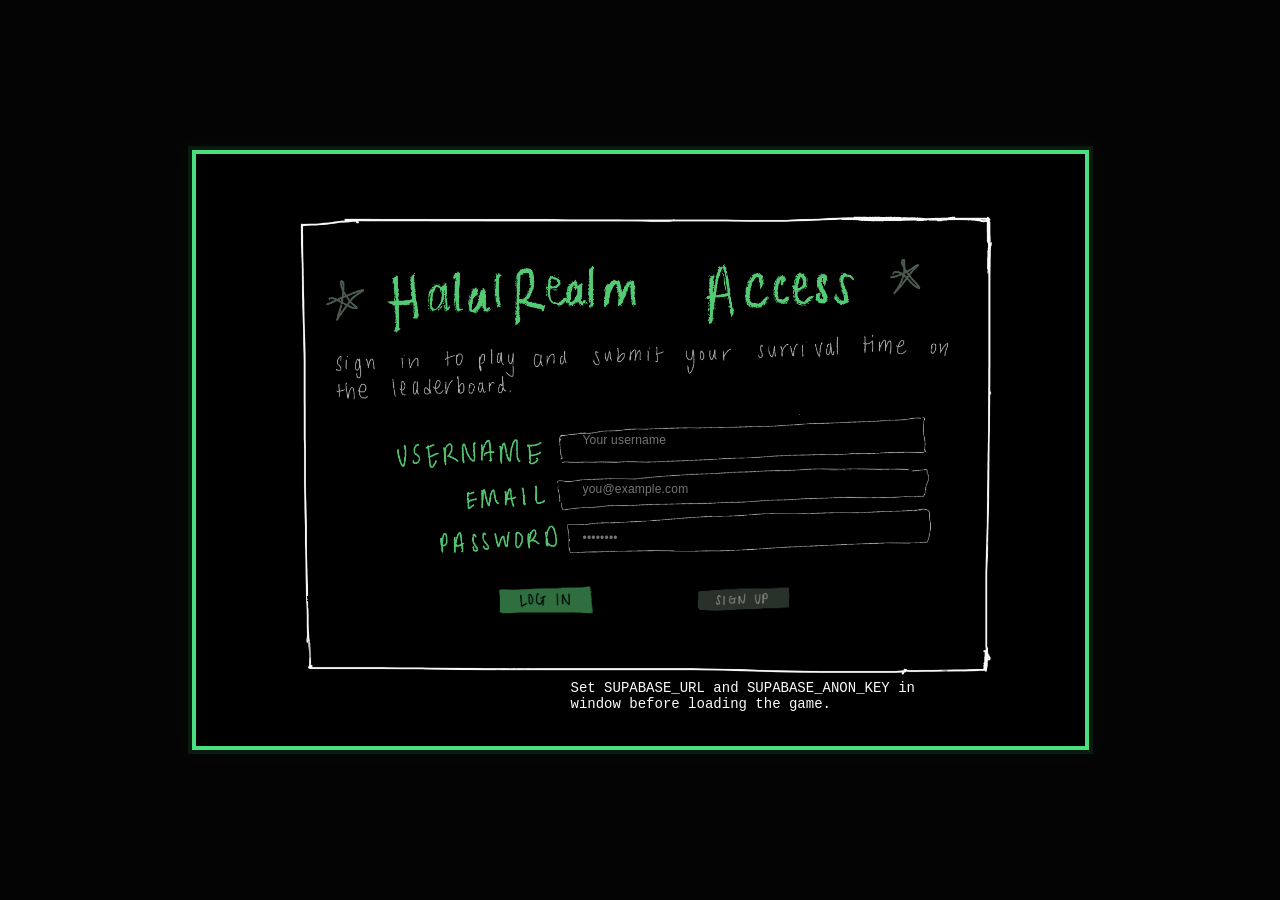
==== commit 2b9a357b: "modified game end screen majorly added ribamonster chasing new signup and start screen added tutoria" ====
--- a/index.html
+++ b/index.html
@@ -8,7 +8,21 @@
         
         /* UI OVERLAYS */
         #startOverlay, #gameOverOverlay { position: absolute; inset: 0; align-items: center; justify-content: center; background: rgba(0,0,0,0.5); z-index: 50; flex-direction: column; }
-        #startOverlay { display: none; }
+        #startOverlay { display: none; background: rgba(0,0,0,0.9); }
+        #startWrapper { 
+            position: relative; 
+            width: 897px; 
+            height: 600px; 
+            background-image: url('assets/startsc/background_startscreen.png'); 
+            background-size: cover; 
+            background-position: center; 
+            background-repeat: no-repeat;
+            border: 4px solid #4ade80;
+            display: flex;
+            flex-direction: column;
+            align-items: center;
+            justify-content: center;
+        }
         #gameOverOverlay { display: none; background: rgba(0,0,0,0.85); color: #fff; }
         #introOverlay { position: absolute; inset: 0; display: none; align-items: center; justify-content: center; background: rgba(0,0,0,0.9); z-index: 60; flex-direction: column; }
         #introWrapper { position: relative; width: 897px; height: 600px; }
@@ -23,6 +37,15 @@
         #mapWrapper { position: relative; width: 897px; height: 600px; background: #202020; border: 4px solid #4ade80; }
         #mapImage { width: 100%; height: 100%; object-fit: cover; }
         #mapStartButton { position: absolute; bottom: 27%; left: 1%; transform: translate(0, 0); background: transparent; border: none; cursor: pointer; width: 220px; height: 80px; background-image: url('assets/map/riba_run.png'); background-size: contain; background-repeat: no-repeat; background-position: center; color: transparent; font-size: 0; box-shadow: none; }
+        #tutorialOverlay { position: absolute; inset: 0; display: none; align-items: center; justify-content: center; background: rgba(0,0,0,0.9); z-index: 57; flex-direction: column; }
+        #tutorialWrapper { position: relative; width: 897px; height: 600px; background: #202020; border: 4px solid #4ade80; }
+        #tutorialImage { width: 100%; height: 100%; object-fit: contain; opacity: 0; animation: fadeInTutorial 1.5s ease-in forwards; }
+        #tutorialNextButton { position: absolute; bottom: 30px; right: 30px; background: transparent; border: none; cursor: pointer; background-image: url('assets/tutorial/next.png'); background-size: contain; background-repeat: no-repeat; background-position: center; width: 210px; height: 70px; transition: transform 0.3s; z-index: 10; color: transparent; font-size: 0; }
+        #tutorialNextButton:hover { transform: scale(1.05); }
+        @keyframes fadeInTutorial {
+            from { opacity: 0; }
+            to { opacity: 1; }
+        }
         #introSkip { position: absolute; top: 20px; right: 20px; background: #4ade80; color: #012; border: none; font-weight: bold; padding: 12px 20px; font-size: 14px; border-radius: 8px; cursor: pointer; box-shadow: 0 4px 12px rgba(0,0,0,0.3); transition: all 0.3s; z-index: 10; }
         #introSkip:hover { background: #3bc46f; }
         #introContinue { position: absolute; top: 75px; right: 20px; background: #4ade80; color: #012; border: none; font-weight: bold; padding: 12px 20px; font-size: 14px; border-radius: 8px; cursor: pointer; box-shadow: 0 4px 12px rgba(0,0,0,0.3); transition: opacity 0.3s; opacity: 0; z-index: 10; }
@@ -30,51 +53,189 @@
         #gameOverWrapper { position: relative; max-width: 897px; width: 134.55%; }
         #gameOverImage { width: 100%; opacity: 0; transition: opacity 2s ease-in; margin-bottom: 20px; animation: hoverFloat 3.6s ease-in-out infinite; }
         #gameOverImage.fade-in { opacity: 1; }
+            #gameOverMessage {
+                position: absolute;
+                top: 16%;
+                left: 50%;
+                width: 58%;
+                transform: translateX(-50%);
+                color: #fff7d6;
+                font-size: 26px;
+                font-weight: 700;
+                line-height: 1.25;
+                text-align: center;
+                text-shadow: 0 3px 10px rgba(0,0,0,0.85);
+                opacity: 0;
+                transition: opacity 2s ease-in;
+                pointer-events: none;
+                z-index: 2;
+            }
+            #gameOverMessage.fade-in { opacity: 1; }
         .gameOverButton { position: absolute; background: transparent; border: none; cursor: pointer; padding: 0; opacity: 0; transition: opacity 2s ease-in; animation: hoverFloat 3.2s ease-in-out infinite; }
         .gameOverButton.fade-in { opacity: 1; }
         #btnLoan { left: 20%; top: calc(45% - 70px); width: calc(10% + 20px); height: calc(15% + 150px); background-image: url('assets/game-end/takeloan.png'); background-size: 300% auto; background-repeat: no-repeat; background-position: center; }
         #btnSavings { right: 20%; top: calc(45% - 70px); width: calc(10% + 20px); height: calc(15% + 150px); background-image: url('assets/game-end/usesavings.png'); background-size: 300% auto; background-repeat: no-repeat; background-position: center; }
-        #btnRestart { right: 18%; bottom: 10%; width: 15%; height: 10%; }
+        #btnRestart { right: 3%; bottom: 5%; width: 15%; height: 10%; background-image: url('assets/game-end/give_up.png'); background-size: 115% auto; background-repeat: no-repeat; background-position: center; }
         #bankruptcyBadge { position: absolute; right: -4%; bottom: -2%; width: 21.6%; height: auto; opacity: 0; transition: opacity 2s ease-in; animation: hoverFloat 3.8s ease-in-out infinite; }
         #bankruptcyBadge.fade-in { opacity: 1; }
         #runTimer { position: absolute; top: 52px; left: 50%; transform: translateX(-50%); color: #fff; font-size: 28px; font-weight: bold; text-shadow: 0 2px 8px rgba(0,0,0,0.7); z-index: 70; pointer-events: none; }
         #runTimer.hidden { display: none; }
         #survivalOverlay { position: absolute; inset: 0; display: none; align-items: center; justify-content: center; flex-direction: column; background: #000; z-index: 80; }
         #survivalTime { color: #fff; font-size: 40px; font-weight: bold; text-shadow: 0 2px 8px rgba(0,0,0,0.7); }
-        #survivalQuestion { color: #cbd5e1; font-size: 22px; margin-top: 10px; }
-        #survivalActions { display: flex; gap: 12px; margin-top: 12px; }
-        .survivalChoiceBtn { border: none; border-radius: 8px; cursor: pointer; font-weight: bold; padding: 10px 22px; font-size: 16px; }
-        #submitYesBtn { background: #4ade80; color: #012; }
-        #submitNoBtn { background: #334155; color: #fff; }
-        .survivalChoiceBtn:disabled { opacity: 0.55; cursor: not-allowed; }
+        #survivalUserLine { color: #cbd5e1; font-size: 20px; margin-top: 10px; }
+        #survivalContinueBtn {
+            margin-top: 14px;
+            border: none;
+            border-radius: 8px;
+            cursor: pointer;
+            font-weight: bold;
+            font-size: 15px;
+            padding: 10px 16px;
+            background: #4ade80;
+            color: #012;
+            display: none;
+        }
         @keyframes hoverFloat {
             0%, 100% { transform: translateY(0); }
             50% { transform: translateY(-6px); }
         }
-        #playButton { background: #4ade80; border: none; color: #012; font-weight: bold; padding: 18px 32px; font-size: 28px; border-radius: 8px; cursor: pointer; box-shadow: 0 6px 18px rgba(0,0,0,0.3); }
-        #countdown { margin-top: 18px; font-size: 64px; color: #fff; font-weight: bold; text-shadow: 0 2px 6px rgba(0,0,0,0.6); }
+        .startButton { 
+            background: transparent; 
+            border: none; 
+            cursor: pointer; 
+            background-size: cover; 
+            background-repeat: no-repeat; 
+            background-position: center; 
+            width: 220px; 
+            height: 60px; 
+            margin: 12px 0;
+            transition: transform 0.2s; 
+        }
+        .startButton:hover { transform: scale(1.05); }
+        #startRunButton { background-image: url('assets/startsc/start_run.png'); }
+        #customiseButton { background-image: url('assets/startsc/customise.png'); }
+        #settingsButton { background-image: url('assets/startsc/settings.png'); }
+        #countdown {
+            position: absolute;
+            inset: 0;
+            display: none;
+            align-items: center;
+            justify-content: center;
+            font-size: 132px;
+            color: #fff;
+            font-weight: bold;
+            text-shadow: 0 6px 18px rgba(0,0,0,0.7);
+            z-index: 80;
+            pointer-events: none;
+        }
+        #countdown.active { display: flex; }
         #gameOverCard { background: #111; padding: 28px; border-radius: 12px; text-align: center; min-width: 320px; border: 1px solid #333; }
         .gameOverBtn { margin: 8px 6px; padding: 10px 16px; font-size: 16px; border-radius: 8px; border: none; cursor: pointer; }
         .primary { background: #4ade80; color: #022; } 
         .secondary { background: #e2e8f0; color: #022; } 
         .ghost { background: transparent; color: #fff; border: 1px solid rgba(255,255,255,0.3); } 
         .gameOverBtn:disabled { opacity: 0.5; cursor: not-allowed; }
-        #authOverlay { position: absolute; inset: 0; display: none; align-items: center; justify-content: center; background: rgba(0,0,0,0.92); z-index: 100; }
-        #authCard { width: 100%; max-width: 420px; background: #111; border: 1px solid #333; border-radius: 12px; padding: 24px; box-shadow: 0 8px 24px rgba(0,0,0,0.45); }
-        #authTitle { color: #4ade80; font-size: 28px; margin: 0 0 8px; text-align: center; }
-        #authSubtitle { color: #ccc; font-size: 14px; text-align: center; margin: 0 0 16px; }
-        .authField { display: flex; flex-direction: column; margin-bottom: 10px; }
-        .authField label { color: #cbd5e1; font-size: 13px; margin-bottom: 6px; }
-        .authField input { background: #0f172a; border: 1px solid #334155; color: #fff; border-radius: 8px; padding: 10px 12px; font-size: 14px; }
-        .authField input:focus { outline: none; border-color: #4ade80; }
-        #authUsernameField { display: none; }
+        #authOverlay { position: absolute; inset: 0; display: none; align-items: center; justify-content: center; background: rgba(0,0,0,0.88); z-index: 100; }
+        #authCard {
+            /* Adjust these to move and resize the 3 stacked input boxes */
+            --auth-fields-top: 270px;
+            --auth-fields-left: 375px;
+            --auth-field-width: 350px;
+            --auth-field-gap: 17px;
+            --auth-field-height: 32px;
+            --auth-field-font-size: 12px;
+            --auth-field-padding-y: 4px;
+            --auth-field-padding-x: 12px;
+            /* Adjust these to move the login/signup image buttons */
+            --auth-buttons-top: 418px;
+            --auth-buttons-left: 258px;
+            --auth-button-width: 182px;
+            --auth-button-height: 56px;
+            --auth-button-gap: 16px;
+
+            position: relative;
+            width: 897px;
+            height: 600px;
+            background-image: url('assets/signup/mainscreen.png');
+            background-size: cover;
+            background-position: center;
+            background-repeat: no-repeat;
+            border: 4px solid #4ade80;
+            box-sizing: border-box;
+            overflow: hidden;
+        }
+        #authTitle, #authSubtitle {
+            position: absolute;
+            width: 1px;
+            height: 1px;
+            padding: 0;
+            margin: -1px;
+            overflow: hidden;
+            clip: rect(0, 0, 0, 0);
+            white-space: nowrap;
+            border: 0;
+        }
+        #authFieldsStack {
+            position: absolute;
+            top: var(--auth-fields-top);
+            left: var(--auth-fields-left);
+            width: var(--auth-field-width);
+        }
+        .authField { display: flex; flex-direction: column; margin: 0; }
+        #authFieldsStack .authField + .authField { margin-top: var(--auth-field-gap); }
+        .authField label { display: none; }
+        .authField input {
+            width: 100%;
+            height: var(--auth-field-height);
+            box-sizing: border-box;
+            background: transparent;
+            border: none;
+            color: #fff;
+            border-radius: 10px;
+            padding: var(--auth-field-padding-y) var(--auth-field-padding-x);
+            font-size: var(--auth-field-font-size);
+            letter-spacing: 0.2px;
+        }
+        .authField input:focus {
+            outline: none;
+            box-shadow: none;
+        }
+        #authUsernameField { display: flex; }
+        #authButtonRow {
+            position: absolute;
+            top: var(--auth-buttons-top);
+            left: var(--auth-buttons-left);
+            display: flex;
+            gap: var(--auth-button-gap);
+        }
         #authPrimaryBtn, #authToggleBtn, #logoutBtn {
             border: none; border-radius: 8px; cursor: pointer; font-weight: bold;
         }
-        #authPrimaryBtn { width: 100%; margin-top: 8px; padding: 12px 16px; background: #4ade80; color: #012; font-size: 16px; }
-        #authPrimaryBtn:disabled { opacity: 0.6; cursor: not-allowed; }
-        #authToggleBtn { margin-top: 10px; width: 100%; padding: 10px 16px; background: #1f2937; color: #e5e7eb; font-size: 13px; }
-        #authStatus { min-height: 18px; margin-top: 12px; color: #f8fafc; font-size: 13px; text-align: center; }
+        #authPrimaryBtn, #authToggleBtn {
+            width: var(--auth-button-width);
+            height: var(--auth-button-height);
+            background-color: transparent;
+            background-size: contain;
+            background-position: center;
+            background-repeat: no-repeat;
+            color: transparent;
+            font-size: 0;
+            padding: 0;
+        }
+        #authPrimaryBtn { background-image: url('assets/signup/log_inbutton.png'); }
+        #authToggleBtn { background-image: url('assets/signup/sign_up_button.png'); }
+        #authPrimaryBtn:disabled, #authToggleBtn:disabled { opacity: 0.55; cursor: not-allowed; }
+        #authStatus {
+            position: absolute;
+            left: var(--auth-fields-left);
+            bottom: 34px;
+            width: var(--auth-field-width);
+            min-height: 20px;
+            color: #f8fafc;
+            font-size: 14px;
+            text-align: left;
+            text-shadow: 0 1px 6px rgba(0,0,0,0.7);
+        }
         #accountPanel { position: absolute; top: 12px; right: 12px; display: flex; gap: 10px; align-items: center; z-index: 4; }
         #accountName { color: #fff; background: rgba(0,0,0,0.7); border: 1px solid rgba(255,255,255,0.25); border-radius: 8px; padding: 8px 10px; font-size: 13px; }
         #logoutBtn { padding: 8px 12px; background: #4ade80; color: #012; font-size: 12px; }
@@ -132,7 +293,7 @@
             background: #334155;
             color: #fff;
         }
-        #survivalSubmitStatus { color: #cbd5e1; font-size: 16px; margin-top: 12px; text-align: center; min-height: 20px; }
+        #survivalSubmitStatus { color: #cbd5e1; font-size: 18px; margin-top: 12px; text-align: center; min-height: 20px; white-space: pre-line; }
         /* --- DEBT MODE VIGNETTE --- */
         #debtVignette {
             position: absolute; inset: 0; pointer-events: none; z-index: 80;
@@ -160,20 +321,24 @@
         <div id="authCard">
             <h1 id="authTitle">RibaRun Access</h1>
             <p id="authSubtitle">Sign in to play and submit your survival time leaderboard score.</p>
-            <div class="authField" id="authUsernameField">
-                <label for="authUsernameInput">Username</label>
-                <input id="authUsernameInput" type="text" maxlength="20" autocomplete="username" placeholder="Choose a unique username">
+            <div id="authFieldsStack">
+                <div class="authField" id="authUsernameField">
+                    <label for="authUsernameInput">Username</label>
+                    <input id="authUsernameInput" type="text" maxlength="20" autocomplete="username" placeholder="Your username">
+                </div>
+                <div class="authField">
+                    <label for="authEmailInput">Email</label>
+                    <input id="authEmailInput" type="email" autocomplete="email" placeholder="you@example.com">
+                </div>
+                <div class="authField">
+                    <label for="authPasswordInput">Password</label>
+                    <input id="authPasswordInput" type="password" autocomplete="current-password" placeholder="••••••••">
+                </div>
             </div>
-            <div class="authField">
-                <label for="authEmailInput">Email</label>
-                <input id="authEmailInput" type="email" autocomplete="email" placeholder="you@example.com">
+            <div id="authButtonRow">
+                <button id="authPrimaryBtn" type="button" aria-label="Log in">LOG IN</button>
+                <button id="authToggleBtn" type="button" aria-label="Sign up">SIGN UP</button>
             </div>
-            <div class="authField">
-                <label for="authPasswordInput">Password</label>
-                <input id="authPasswordInput" type="password" autocomplete="current-password" placeholder="••••••••">
-            </div>
-            <button id="authPrimaryBtn">LOG IN</button>
-            <button id="authToggleBtn">Need an account? Sign up</button>
             <div id="authStatus"></div>
         </div>
     </div>
@@ -199,28 +364,37 @@
         </div>
     </div>
 
+    <div id="tutorialOverlay">
+        <div id="tutorialWrapper">
+            <img id="tutorialImage" src="assets/tutorial/tut1.jpeg" alt="Tutorial">
+            <button id="tutorialNextButton">NEXT</button>
+        </div>
+    </div>
+
     <div id="startOverlay">
-        <button id="playButton">START RUN</button>
-        <div id="countdown"></div>
+        <div id="startWrapper">
+            <button id="startRunButton" class="startButton"></button>
+            <button id="customiseButton" class="startButton"></button>
+            <button id="settingsButton" class="startButton"></button>
+        </div>
     </div>
+    <div id="countdown"></div>
 
     <div id="gameOverOverlay">
         <div id="gameOverWrapper">
             <img id="gameOverImage" src="assets/game-end/background_frame_1.PNG" alt="Game Over">
+            <div id="gameOverMessage"></div>
             <button id="btnLoan" class="gameOverButton"></button>
             <button id="btnSavings" class="gameOverButton"></button>
             <button id="btnRestart" class="gameOverButton"></button>
-            <img id="bankruptcyBadge" src="assets/game-end/bankruptcy.png" alt="Bankruptcy">
+            <img id="bankruptcyBadge" src="assets/game-end/bankruptcy.png" alt="">
         </div>
     </div>
     <div id="survivalOverlay">
         <div id="survivalTime">SURVIVED 00:00</div>
-        <div id="survivalQuestion">Submit time as <span id="survivalUsername"></span>?</div>
-        <div id="survivalActions">
-            <button id="submitYesBtn" class="survivalChoiceBtn">YES</button>
-            <button id="submitNoBtn" class="survivalChoiceBtn">NO</button>
-        </div>
+        <div id="survivalUserLine"></div>
         <div id="survivalSubmitStatus"></div>
+        <button id="survivalContinueBtn">CONTINUE</button>
     </div>
     <div id="leaderboardOverlay">
         <div id="leaderboardWrapper">
@@ -247,6 +421,7 @@
         let authMode = 'login';
         let scoreSubmittedForRun = false;
         let pendingSurvivalMs = 0;
+        let latestSubmitResult = null;
 
         const debtVignette = document.getElementById('debtVignette');
         const canvas = document.getElementById('gameCanvas');
@@ -260,6 +435,14 @@
         const militaryIcon = new Image(); militaryIcon.src = 'assets/icons/rocketlauncher.png';
         const kestrlIcon = new Image(); kestrlIcon.src = 'assets/icons/kestrl_card.png';
         const sadaqahIcon = new Image(); sadaqahIcon.src = 'assets/icons/Sadaqah.png';
+        const ribaMonsterFramePaths = [
+            'assets/ribamonster/ribamonster_1.png',
+            'assets/ribamonster/ribamonster_2.png',
+            'assets/ribamonster/ribamonster_3.png',
+            'assets/ribamonster/ribamonster_4.png',
+            'assets/ribamonster/ribamonster_5.png',
+            'assets/ribamonster/ribamonster_6.png'
+        ];
         const iconImages = [coinIcon, alcoholIcon, gamblingIcon, toxicIcon, militaryIcon, kestrlIcon, sadaqahIcon];
         let iconsReady = false;
         Promise.all(iconImages.map(img => {
@@ -275,10 +458,57 @@
         
         // Bird animation variables
         let birdFrameIndex = 0;
+        let ribaMonsterFrameIndex = 0;
         let monsterY = 300; // Starts in the middle lane
         const BIRD_FRAME_WIDTH = 200;
         const BIRD_TOTAL_FRAMES = 10;
         const BIRD_ANIMATION_SPEED = 0.15; // Frames per game loop iteration
+        const RIBA_MONSTER_ANIMATION_SPEED = 0.12;
+        const RIBA_MONSTER_DRAW_WIDTH = 208;
+        let ribaMonsterSpriteSheet = null;
+        let ribaMonsterFrameWidth = 0;
+        let ribaMonsterFrameHeight = 0;
+        let ribaMonsterTotalFrames = 0;
+
+        function loadRibaMonsterSpriteSheet() {
+            const framePromises = ribaMonsterFramePaths.map(path => new Promise(resolve => {
+                const img = new Image();
+                img.onload = () => resolve(img);
+                img.onerror = () => resolve(null);
+                img.src = path;
+            }));
+
+            Promise.all(framePromises).then(frames => {
+                const validFrames = frames.filter(Boolean);
+                if (!validFrames.length) return;
+
+                const sourceFrameWidth = validFrames[0].naturalWidth;
+                const sourceFrameHeight = validFrames[0].naturalHeight;
+                const scaledFrameWidth = RIBA_MONSTER_DRAW_WIDTH;
+                const scaledFrameHeight = Math.round((sourceFrameHeight / sourceFrameWidth) * scaledFrameWidth);
+                const spriteSheet = document.createElement('canvas');
+                spriteSheet.width = scaledFrameWidth * validFrames.length;
+                spriteSheet.height = scaledFrameHeight;
+
+                const sheetCtx = spriteSheet.getContext('2d');
+                validFrames.forEach((frame, index) => {
+                    sheetCtx.drawImage(
+                        frame,
+                        index * scaledFrameWidth,
+                        0,
+                        scaledFrameWidth,
+                        scaledFrameHeight
+                    );
+                });
+
+                ribaMonsterSpriteSheet = spriteSheet;
+                ribaMonsterFrameWidth = scaledFrameWidth;
+                ribaMonsterFrameHeight = scaledFrameHeight;
+                ribaMonsterTotalFrames = validFrames.length;
+            });
+        }
+
+        loadRibaMonsterSpriteSheet();
 
         // ==========================================
         //        THE GOD PANEL
@@ -848,15 +1078,18 @@
                     flyingCoins.splice(i, 1); // Remove when it lands
                 }
             }
-            if (runTimerRunning) {
+            const hasDebt = syncDebtState();
+            if (runTimerRunning && !hasDebt) {
                 const now = performance.now();
                 runElapsedMs += (now - runTimerLastMs);
                 runTimerLastMs = now;
                 runTimerEl.textContent = formatRunTime(runElapsedMs);
+            } else if (runTimerRunning) {
+                runTimerLastMs = performance.now();
             }
             // --- DEBT VISUALS ---
             // If we are in Riba Mode OR Liquidity is critical (< 0)
-            if (ribaMode || liquidity < 0) {
+            if (hasDebt || liquidity < 0) {
                 debtVignette.classList.add('active');
             } else {
                 debtVignette.classList.remove('active');
@@ -963,34 +1196,34 @@
 
             ctx.save();
             
-            // 3. THE EVENT HORIZON (Pulsing Glow)
-            // Glow expands/contracts with the surge
-            let pulseSize = 30 + Math.sin(frameCount * 0.05) * 10;
-            ctx.shadowBlur = pulseSize;
-            ctx.shadowColor = "rgba(128, 0, 128, 0.8)"; 
-            
-            // 4. THE VOID
-            ctx.fillStyle = "black";
-            ctx.beginPath();
-            ctx.arc(myX, monsterY, 55, 0, Math.PI * 2); // Use monsterY, NOT bird.y
-            ctx.fill();
-
-            // 5. THE ACCRETION DISK (Ring)
-            ctx.strokeStyle = "rgba(255, 255, 255, 0.1)";
-            ctx.lineWidth = 2;
-            ctx.beginPath();
-            ctx.arc(myX, monsterY, 55, 0, Math.PI * 2);
-            ctx.stroke();
-
-            // 6. THE LABEL ("RIBA") - STABLE
-            // No jitter. Just solid, ominous text.
-            ctx.shadowBlur = 0; 
-            ctx.fillStyle = "white";
-            ctx.font = "bold 24px Courier New";
-            ctx.textAlign = "center";
-            ctx.textBaseline = "middle";
-            
-            ctx.fillText("RIBA", myX, monsterY);
+            // Draw animated monster from runtime-built sprite sheet.
+            if (ribaMonsterSpriteSheet && ribaMonsterTotalFrames > 0) {
+                ribaMonsterFrameIndex += RIBA_MONSTER_ANIMATION_SPEED;
+                if (ribaMonsterFrameIndex >= ribaMonsterTotalFrames) {
+                    ribaMonsterFrameIndex = 0;
+                }
+
+                const currentFrame = Math.floor(ribaMonsterFrameIndex);
+                const spriteX = currentFrame * ribaMonsterFrameWidth;
+
+                ctx.drawImage(
+                    ribaMonsterSpriteSheet,
+                    spriteX,
+                    0,
+                    ribaMonsterFrameWidth,
+                    ribaMonsterFrameHeight,
+                    myX - ribaMonsterFrameWidth / 2,
+                    monsterY - ribaMonsterFrameHeight / 2,
+                    ribaMonsterFrameWidth,
+                    ribaMonsterFrameHeight
+                );
+            } else {
+                // Fallback if frames are missing or still loading.
+                ctx.fillStyle = "black";
+                ctx.beginPath();
+                ctx.arc(myX, monsterY, 55, 0, Math.PI * 2);
+                ctx.fill();
+            }
 
             ctx.restore();
         }
@@ -1058,6 +1291,7 @@
                         if (liquidity > 10) { 
                             liquidity -= 10; 
                             savings += 10; 
+                            syncDebtState();
                             
                             // TRIGGER VISUAL: Launch a coin!
                             flyingCoins.push(new TransferCoin());
@@ -1071,6 +1305,7 @@
         }
 
         const authOverlay = document.getElementById('authOverlay');
+        const authSubtitle = document.getElementById('authSubtitle');
         const authUsernameField = document.getElementById('authUsernameField');
         const authUsernameInput = document.getElementById('authUsernameInput');
         const authEmailInput = document.getElementById('authEmailInput');
@@ -1085,10 +1320,9 @@
         const leaderboardStatusEl = document.getElementById('leaderboardStatus');
         const leaderboardLogoutBtn = document.getElementById('leaderboardLogoutBtn');
         const replayGameBtn = document.getElementById('replayGameBtn');
-        const survivalUsernameEl = document.getElementById('survivalUsername');
-        const submitYesBtn = document.getElementById('submitYesBtn');
-        const submitNoBtn = document.getElementById('submitNoBtn');
+        const survivalUserLineEl = document.getElementById('survivalUserLine');
         const survivalSubmitStatusEl = document.getElementById('survivalSubmitStatus');
+        const survivalContinueBtn = document.getElementById('survivalContinueBtn');
         const startOverlay = document.getElementById('startOverlay');
         const introOverlay = document.getElementById('introOverlay');
         const introVideo = document.getElementById('introVideo');
@@ -1097,6 +1331,9 @@
         const introSkip = document.getElementById('introSkip');
         const introContinue = document.getElementById('introContinue');
         const mapOverlay = document.getElementById('mapOverlay');
+        const tutorialOverlay = document.getElementById('tutorialOverlay');
+        const tutorialImage = document.getElementById('tutorialImage');
+        const tutorialNextButton = document.getElementById('tutorialNextButton');
         
         // Start fading in continue button (0 to 1 over 30 seconds)
         let videoStartTime = Date.now();
@@ -1107,22 +1344,37 @@
             if (opacity >= 1) clearInterval(continueOpacityInterval);
         }, 100);
         const mapStartButton = document.getElementById('mapStartButton');
-        const playBtn = document.getElementById('playButton');
+        const playBtn = document.getElementById('startRunButton');
         const countDownEl = document.getElementById('countdown');
         const gameOverOverlay = document.getElementById('gameOverOverlay');
         const survivalOverlay = document.getElementById('survivalOverlay');
         const survivalTimeEl = document.getElementById('survivalTime');
         const runTimerEl = document.getElementById('runTimer');
-        const gameOverFrames = [
-            'assets/game-end/background_frame_1.PNG',
-            'assets/game-end/background_frame_2.PNG',
-            'assets/game-end/background_frame_3.PNG'
-        ];
+        const gameOverFramesBySavingsState = {
+            enough: [
+                'assets/game-end/enoughsavings1.png',
+                'assets/game-end/enoughsavings2.png'
+            ],
+            none: [
+                'assets/game-end/nosavings1.png',
+                'assets/game-end/nosavings2.png'
+            ]
+        };
         let gameOverFrameIndex = 0;
         let gameOverFrameTimer = null;
         let runElapsedMs = 0;
         let runTimerRunning = false;
         let runTimerLastMs = 0;
+        let startCountdownTimer = null;
+
+        function syncDebtState() {
+            const hasDebt = savings < 0;
+            ribaMode = hasDebt;
+            if (!hasDebt) {
+                ribaRound = 0;
+            }
+            return hasDebt;
+        }
 
         function normalizeUsername(name) {
             return (name || '').trim().replace(/\s+/g, '_').toLowerCase();
@@ -1154,11 +1406,10 @@
 
         function setAuthMode(mode) {
             authMode = mode;
-            const signup = authMode === 'signup';
-            authUsernameField.style.display = signup ? 'flex' : 'none';
-            authPrimaryBtn.textContent = signup ? 'SIGN UP' : 'LOG IN';
-            authToggleBtn.textContent = signup ? 'Already have an account? Log in' : 'Need an account? Sign up';
-            authPasswordInput.setAttribute('autocomplete', signup ? 'new-password' : 'current-password');
+            authUsernameField.style.display = 'flex';
+            authSubtitle.textContent = 'Use username, email, and password to log in, or create a new account.';
+            authUsernameInput.placeholder = 'Your username';
+            authPasswordInput.setAttribute('autocomplete', 'current-password');
             setAuthStatus('');
         }
 
@@ -1223,8 +1474,22 @@
             await loadLeaderboard();
         }
 
+        // Always call this before any authenticated Supabase operation.
+        // supabase.auth.getSession() auto-refreshes the JWT if it has expired,
+        // preventing stale-token failures after long play sessions.
+        async function refreshSession() {
+            if (!supabaseClient) return null;
+            const { data: { session } } = await supabaseClient.auth.getSession();
+            if (session) currentSession = session;
+            return session;
+        }
+
         async function loadLeaderboard() {
             if (!supabaseClient) return;
+
+            // Refresh the token so the client has a valid JWT for the request,
+            // even for the public-readable table.
+            await refreshSession();
 
             setLeaderboardStatus('Loading leaderboard...');
             const { data, error } = await supabaseClient
@@ -1289,52 +1554,104 @@
         }
 
         async function submitBestScore(survivedMs) {
-            if (!supabaseClient || !currentSession?.user?.id || scoreSubmittedForRun) return;
+            // Force a token refresh before attempting any write.
+            const session = await refreshSession();
+            if (!supabaseClient || !session?.user?.id) {
+                latestSubmitResult = { status: 'error' };
+                return latestSubmitResult;
+            }
+            if (scoreSubmittedForRun && latestSubmitResult) return latestSubmitResult;
 
             scoreSubmittedForRun = true;
             setSubmitStatus('Submitting score...');
 
-            const ms = Math.max(0, Math.floor(survivedMs));
-            const { data: existing, error: readError } = await supabaseClient
-                .from('leaderboard_best')
-                .select('best_survived_ms')
-                .eq('user_id', currentSession.user.id)
-                .maybeSingle();
-
-            if (readError) {
+            try {
+                const ms = Math.max(0, Math.floor(survivedMs));
+                const { data: existing, error: readError } = await supabaseClient
+                    .from('leaderboard_best')
+                    .select('best_survived_ms')
+                    .eq('user_id', currentSession.user.id)
+                    .maybeSingle();
+
+                if (readError) {
+                    throw readError;
+                }
+
+                if (existing && ms <= existing.best_survived_ms) {
+                    latestSubmitResult = {
+                        status: 'kept-best',
+                        survivedMs: ms,
+                        bestMs: existing.best_survived_ms
+                    };
+                    return latestSubmitResult;
+                }
+
+                const { error: upsertError } = await supabaseClient
+                    .from('leaderboard_best')
+                    .upsert({
+                        user_id: currentSession.user.id,
+                        username_snapshot: currentUsername || 'player',
+                        best_survived_ms: ms
+                    }, { onConflict: 'user_id' });
+
+                if (upsertError) {
+                    throw upsertError;
+                }
+
+                latestSubmitResult = {
+                    status: 'new-best',
+                    survivedMs: ms,
+                    bestMs: ms
+                };
+                return latestSubmitResult;
+            } catch (_error) {
                 setSubmitStatus('Could not submit score.', true);
-                return;
-            }
-
-            if (existing && ms <= existing.best_survived_ms) {
-                setSubmitStatus(`Best remains ${formatRunTime(existing.best_survived_ms)}.`);
-                loadLeaderboard();
-                return;
-            }
-
-            const { error: upsertError } = await supabaseClient
-                .from('leaderboard_best')
-                .upsert({
-                    user_id: currentSession.user.id,
-                    username_snapshot: currentUsername,
-                    best_survived_ms: ms
-                }, { onConflict: 'user_id' });
-
-            if (upsertError) {
-                setSubmitStatus('Could not submit score.', true);
-                return;
-            }
-
-            setSubmitStatus(`Leaderboard updated: ${formatRunTime(ms)}.`);
-            loadLeaderboard();
+                scoreSubmittedForRun = false;
+                latestSubmitResult = { status: 'error' };
+                return latestSubmitResult;
+            }
+        }
+
+        async function processSurvivalSummary() {
+            // Always let the player continue even if leaderboard submit is slow.
+            survivalContinueBtn.style.display = 'inline-block';
+            survivalContinueBtn.disabled = true;
+
+            try {
+                const result = await Promise.race([
+                    submitBestScore(pendingSurvivalMs),
+                    new Promise(resolve => setTimeout(() => resolve({ status: 'timeout' }), 8000))
+                ]);
+
+                if (!result || result.status === 'error' || result.status === 'timeout') {
+                    setSubmitStatus('Could not check your best time.');
+                }
+                else if (result.status === 'new-best') {
+                    setSubmitStatus(`Well done! ${formatRunTime(result.bestMs)} is your best time.`);
+                }
+                else {
+                    setSubmitStatus(`Survived ${formatRunTime(result.survivedMs)}\nYour best time is ${formatRunTime(result.bestMs)}.`);
+                }
+            } catch (_error) {
+                setSubmitStatus('Could not check your best time.');
+            } finally {
+                survivalContinueBtn.style.display = 'inline-block';
+                survivalContinueBtn.disabled = false;
+            }
         }
 
         async function handleLogin() {
+            const username = authUsernameInput.value.trim();
             const email = authEmailInput.value.trim();
             const password = authPasswordInput.value;
 
+            if (!isUsernameValid(username)) {
+                setAuthStatus('Enter your username (3-20 letters, numbers, underscore).', true);
+                return;
+            }
+
             if (!email || !password) {
-                setAuthStatus('Enter your email and password.', true);
+                setAuthStatus('Enter your username, email, and password.', true);
                 return;
             }
 
@@ -1351,8 +1668,23 @@
 
             currentSession = data.session;
             const profile = await loadCurrentProfile();
+
+            if (!profile?.username) {
+                setAuthBusy(false);
+                await supabaseClient.auth.signOut();
+                enterSignedOutMode('Profile not found for this account. Contact support.');
+                return;
+            }
+
+            if (normalizeUsername(profile.username) !== normalizeUsername(username)) {
+                setAuthBusy(false);
+                await supabaseClient.auth.signOut();
+                enterSignedOutMode('Username does not match this email/password.');
+                return;
+            }
+
             currentUsername = profile?.username || (email.split('@')[0] || 'player');
-            accountNameEl.textContent = `@${currentUsername}`;
+            accountNameEl.textContent = `${currentUsername}`;
             setAuthStatus('');
             enterSignedInMode();
         }
@@ -1491,7 +1823,9 @@
             isPlaying = false;
             isGameOver = false;
             scoreSubmittedForRun = false;
+            latestSubmitResult = null;
             setSubmitStatus('');
+            survivalContinueBtn.style.display = 'none';
         }
 
         function startRunTimer() {
@@ -1516,15 +1850,62 @@
         function showStartOverlay() {
             mapOverlay.style.display = 'none';
             startOverlay.style.display = 'flex';
+            if (startCountdownTimer) {
+                clearInterval(startCountdownTimer);
+                startCountdownTimer = null;
+            }
+            countDownEl.textContent = '';
+            countDownEl.classList.remove('active');
             resetRunTimer();
         }
+
+        let currentTutorialIndex = 0;
+        const tutorialSlides = [
+            'assets/tutorial/tut1.jpeg',
+            'assets/tutorial/tut2.jpeg',
+            'assets/tutorial/tut3.jpeg'
+        ];
+
+        function showTutorialSequence() {
+            mapOverlay.style.display = 'none';
+            tutorialOverlay.style.display = 'flex';
+            currentTutorialIndex = 0;
+            loadTutorialSlide();
+        }
+
+        function loadTutorialSlide() {
+            tutorialImage.style.animation = 'none';
+            void tutorialImage.offsetWidth;
+            tutorialImage.src = tutorialSlides[currentTutorialIndex];
+            tutorialImage.style.animation = 'fadeInTutorial 1.5s ease-in forwards';
+            
+            // Update button image
+            if (currentTutorialIndex === tutorialSlides.length - 1) {
+                tutorialNextButton.style.backgroundImage = "url('assets/tutorial/continue.png')";
+            } else {
+                tutorialNextButton.style.backgroundImage = "url('assets/tutorial/next.png')";
+            }
+        }
+
+        function advanceTutorial() {
+            if (currentTutorialIndex < tutorialSlides.length - 1) {
+                currentTutorialIndex++;
+                loadTutorialSlide();
+            } else {
+                // Tutorial complete, start the game
+                tutorialOverlay.style.display = 'none';
+                showStartOverlay();
+            }
+        }
+
+        tutorialNextButton.addEventListener('click', advanceTutorial);
 
         introProceedButton.addEventListener('click', () => {
             showMapScreen();
         });
 
         mapStartButton.addEventListener('click', () => {
-            showStartOverlay();
+            showTutorialSequence();
         });
 
         introPlayButton.addEventListener('click', () => {
@@ -1558,15 +1939,15 @@
                 setAuthStatus('Supabase is not configured.', true);
                 return;
             }
-            if (authMode === 'signup') {
-                await handleSignup();
-            } else {
-                await handleLogin();
-            }
+            await handleLogin();
         });
 
-        authToggleBtn.addEventListener('click', () => {
-            setAuthMode(authMode === 'signup' ? 'login' : 'signup');
+        authToggleBtn.addEventListener('click', async () => {
+            if (!supabaseClient) {
+                setAuthStatus('Supabase is not configured.', true);
+                return;
+            }
+            await handleSignup();
         });
 
         [authUsernameInput, authEmailInput, authPasswordInput].forEach(input => {
@@ -1584,20 +1965,6 @@
             enterSignedOutMode('Logged out.');
         });
 
-        submitYesBtn.addEventListener('click', async () => {
-            submitYesBtn.disabled = true;
-            submitNoBtn.disabled = true;
-            await submitBestScore(pendingSurvivalMs);
-            await showLeaderboardScreen();
-            submitYesBtn.disabled = false;
-            submitNoBtn.disabled = false;
-        });
-
-        submitNoBtn.addEventListener('click', async () => {
-            setSubmitStatus('Score not submitted.');
-            await showLeaderboardScreen();
-        });
-
         replayGameBtn.addEventListener('click', () => {
             leaderboardOverlay.style.display = 'none';
             resetGameState();
@@ -1611,6 +1978,10 @@
             enterSignedOutMode('Logged out.');
         });
 
+        survivalContinueBtn.addEventListener('click', () => {
+            showLeaderboardScreen();
+        });
+
         // Since Streamable iframes don't fire 'ended' events, we'll use a timeout
         // Assuming the video is about 30-60 seconds, set timeout to pause after expected duration
         setTimeout(() => {
@@ -1627,17 +1998,26 @@
             }
             startOverlay.style.display = 'none';
             let count = 3;
-            countDownEl.innerText = count;
-            let timer = setInterval(() => {
+            countDownEl.textContent = count;
+            countDownEl.classList.add('active');
+            if (startCountdownTimer) {
+                clearInterval(startCountdownTimer);
+            }
+            startCountdownTimer = setInterval(() => {
                 count--;
-                if(count > 0) { countDownEl.innerText = count; } 
+                if(count > 0) {
+                    countDownEl.textContent = count;
+                } 
                 else {
-                    clearInterval(timer);
+                    clearInterval(startCountdownTimer);
+                    startCountdownTimer = null;
+                    countDownEl.textContent = '';
+                    countDownEl.classList.remove('active');
                     isPlaying = true;
                     startRunTimer();
                     loop();
                 }
-            }, 500);
+            }, 1000);
         });
 
         function triggerGameOver() {
@@ -1647,8 +2027,14 @@
             stopRunTimer();
             gameOverOverlay.style.display = 'flex';
             const gameOverImage = document.getElementById('gameOverImage');
+            const gameOverMessage = document.getElementById('gameOverMessage');
             const gameOverButtons = document.querySelectorAll('.gameOverButton, #bankruptcyBadge');
+            const hasSavings = savings >= 150;
+            const gameOverFrames = hasSavings
+                ? gameOverFramesBySavingsState.enough
+                : gameOverFramesBySavingsState.none;
             gameOverImage.classList.remove('fade-in');
+            gameOverMessage.classList.remove('fade-in');
             gameOverButtons.forEach(btn => btn.classList.remove('fade-in'));
             if (gameOverFrameTimer) {
                 clearInterval(gameOverFrameTimer);
@@ -1656,51 +2042,66 @@
             }
             gameOverFrameIndex = 0;
             gameOverImage.src = gameOverFrames[gameOverFrameIndex];
+            gameOverMessage.textContent = hasSavings
+                ? ''
+                : '';
             gameOverFrameTimer = setInterval(() => {
                 gameOverFrameIndex = (gameOverFrameIndex + 1) % gameOverFrames.length;
                 gameOverImage.src = gameOverFrames[gameOverFrameIndex];
             }, 240);
             setTimeout(() => {
                 gameOverImage.classList.add('fade-in');
+                gameOverMessage.classList.add('fade-in');
                 gameOverButtons.forEach(btn => btn.classList.add('fade-in'));
             }, 10);
             document.getElementById('btnLoan').onclick = () => {
                 liquidity = 100;
+                savings -= 100;
                 burnRate += 2; 
-                // ACTIVATE RIBA MODE
-                ribaMode = true;
-                ribaRound++; // Increase difficulty level
+                if (syncDebtState()) {
+                    ribaRound++;
+                }
                 resumeGame();
             };
             const btnSavings = document.getElementById('btnSavings');
-            const hasSavings = savings >= 150;
             btnSavings.disabled = !hasSavings;
             btnSavings.style.backgroundImage = hasSavings
-                ? "url('assets/game-end/usesavings.png')"
+                ? "url('assets/game-end/150savings.png')"
                 : "url('assets/game-end/nosavings.png')";
             btnSavings.onclick = () => {
-                if(savings >= 150) { savings -= 150; liquidity = 100; resumeGame(); }
+                if(savings >= 150) {
+                    savings -= 150;
+                    syncDebtState();
+                    liquidity = 100;
+                    resumeGame();
+                }
             };
             document.getElementById('btnRestart').onclick = () => {
                 pendingSurvivalMs = runElapsedMs;
                 runTimerEl.classList.add('hidden');
                 survivalTimeEl.textContent = `SURVIVED ${formatRunTime(pendingSurvivalMs)}`;
-                survivalUsernameEl.textContent = `$${currentUsername || 'player'}`;
+                survivalUserLineEl.textContent = `Username: ${currentUsername || 'player'}`;
                 setSubmitStatus('');
+                survivalContinueBtn.style.display = 'inline-block';
+                survivalContinueBtn.disabled = true;
                 scoreSubmittedForRun = false;
+                latestSubmitResult = null;
                 if (gameOverFrameTimer) {
                     clearInterval(gameOverFrameTimer);
                     gameOverFrameTimer = null;
                 }
                 gameOverOverlay.style.display = 'none';
                 survivalOverlay.style.display = 'flex';
+                processSurvivalSummary();
             };
         }
 
         function resumeGame() {
             gameOverOverlay.style.display = 'none';
             const gameOverImage = document.getElementById('gameOverImage');
+            const gameOverMessage = document.getElementById('gameOverMessage');
             gameOverImage.classList.remove('fade-in');
+            gameOverMessage.classList.remove('fade-in');
             document.querySelectorAll('.gameOverButton, #bankruptcyBadge').forEach(btn => btn.classList.remove('fade-in'));
             if (gameOverFrameTimer) {
                 clearInterval(gameOverFrameTimer);
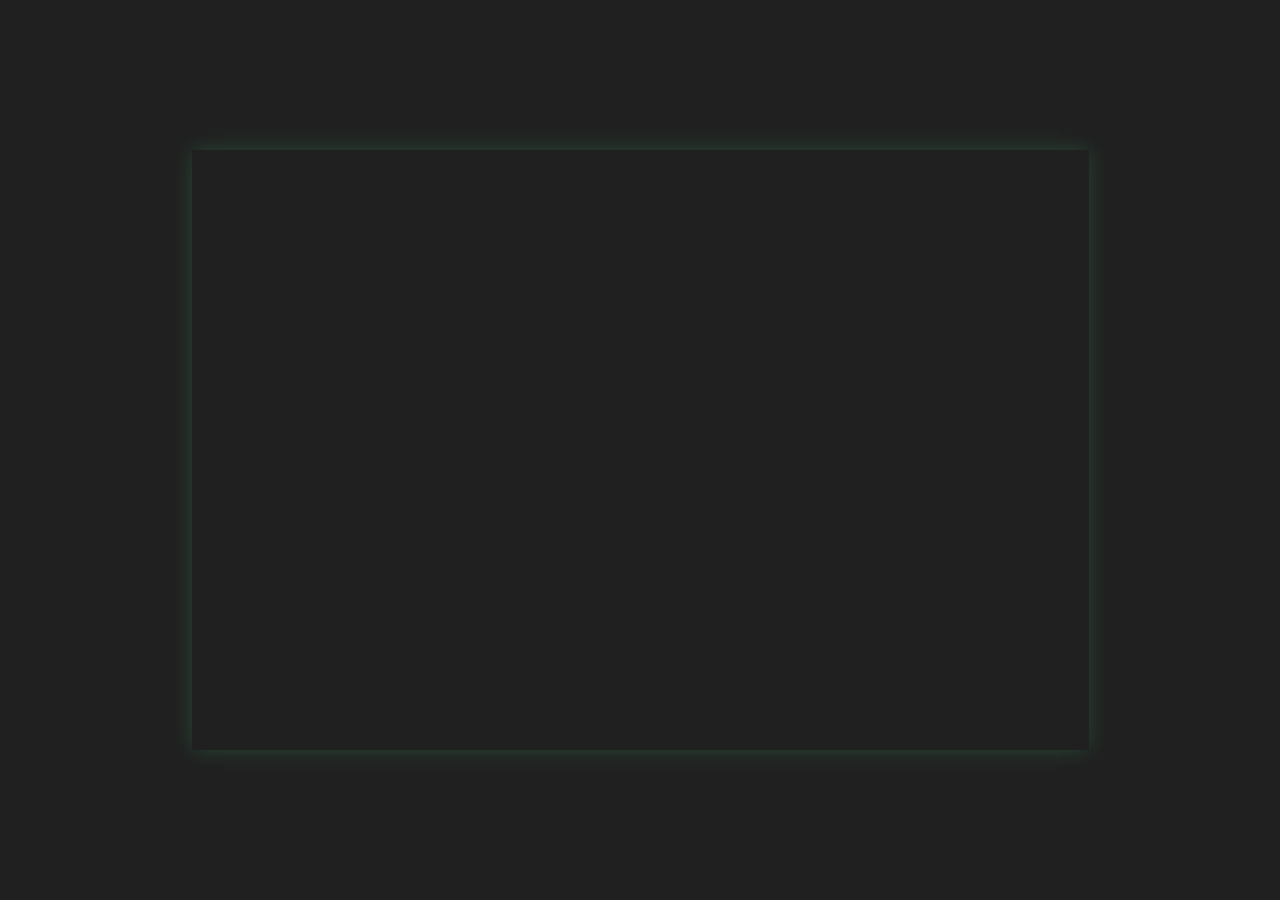
==== commit 2c905f4a: "reformatted code and updated game mechanics, added lock to timer, removed green border and updated t" ====
--- a/index.html
+++ b/index.html
@@ -2,316 +2,7 @@
 <html>
 <head>
     <title>RibaRun - Industrial Chaos</title>
-    <style>
-        body { margin: 0; background-color: #202020; font-family: 'Courier New', Courier, monospace; display: flex; justify-content: center; align-items: center; height: 100vh; overflow: hidden; }
-        canvas { border: 4px solid #4ade80; box-shadow: 0 0 20px rgba(74, 222, 128, 0.2); }
-        
-        /* UI OVERLAYS */
-        #startOverlay, #gameOverOverlay { position: absolute; inset: 0; align-items: center; justify-content: center; background: rgba(0,0,0,0.5); z-index: 50; flex-direction: column; }
-        #startOverlay { display: none; background: rgba(0,0,0,0.9); }
-        #startWrapper { 
-            position: relative; 
-            width: 897px; 
-            height: 600px; 
-            background-image: url('assets/startsc/background_startscreen.png'); 
-            background-size: cover; 
-            background-position: center; 
-            background-repeat: no-repeat;
-            border: 4px solid #4ade80;
-            display: flex;
-            flex-direction: column;
-            align-items: center;
-            justify-content: center;
-        }
-        #gameOverOverlay { display: none; background: rgba(0,0,0,0.85); color: #fff; }
-        #introOverlay { position: absolute; inset: 0; display: none; align-items: center; justify-content: center; background: rgba(0,0,0,0.9); z-index: 60; flex-direction: column; }
-        #introWrapper { position: relative; width: 897px; height: 600px; }
-        #introVideo { width: 100%; height: 100%; display: block; object-fit: cover; background: #000; }
-        #introPlayButton { position: absolute; top: 50%; left: 50%; transform: translate(-50%, -50%); width: 80px; height: 80px; background: rgba(74, 222, 128, 0.9); border: none; border-radius: 50%; cursor: pointer; display: flex; align-items: center; justify-content: center; box-shadow: 0 4px 20px rgba(0,0,0,0.5); transition: all 0.3s; }
-        #introPlayButton:hover { background: rgba(74, 222, 128, 1); transform: translate(-50%, -50%) scale(1.1); }
-        #introPlayButton.hidden { display: none; }
-        #introPlayButton::after { content: ''; width: 0; height: 0; border-left: 25px solid #012; border-top: 15px solid transparent; border-bottom: 15px solid transparent; margin-left: 5px; }
-        #introProceedButton { position: absolute; top: 50%; left: 50%; transform: translate(-50%, -50%); display: none; background: #4ade80; border: none; color: #012; font-weight: bold; padding: 18px 32px; font-size: 28px; border-radius: 8px; cursor: pointer; box-shadow: 0 6px 18px rgba(0,0,0,0.3); }
-        #introProceedButton:hover { background: #3bc46f; }
-        #mapOverlay { position: absolute; inset: 0; display: none; align-items: center; justify-content: center; background: rgba(0,0,0,0.9); z-index: 55; flex-direction: column; }
-        #mapWrapper { position: relative; width: 897px; height: 600px; background: #202020; border: 4px solid #4ade80; }
-        #mapImage { width: 100%; height: 100%; object-fit: cover; }
-        #mapStartButton { position: absolute; bottom: 27%; left: 1%; transform: translate(0, 0); background: transparent; border: none; cursor: pointer; width: 220px; height: 80px; background-image: url('assets/map/riba_run.png'); background-size: contain; background-repeat: no-repeat; background-position: center; color: transparent; font-size: 0; box-shadow: none; }
-        #tutorialOverlay { position: absolute; inset: 0; display: none; align-items: center; justify-content: center; background: rgba(0,0,0,0.9); z-index: 57; flex-direction: column; }
-        #tutorialWrapper { position: relative; width: 897px; height: 600px; background: #202020; border: 4px solid #4ade80; }
-        #tutorialImage { width: 100%; height: 100%; object-fit: contain; opacity: 0; animation: fadeInTutorial 1.5s ease-in forwards; }
-        #tutorialNextButton { position: absolute; bottom: 30px; right: 30px; background: transparent; border: none; cursor: pointer; background-image: url('assets/tutorial/next.png'); background-size: contain; background-repeat: no-repeat; background-position: center; width: 210px; height: 70px; transition: transform 0.3s; z-index: 10; color: transparent; font-size: 0; }
-        #tutorialNextButton:hover { transform: scale(1.05); }
-        @keyframes fadeInTutorial {
-            from { opacity: 0; }
-            to { opacity: 1; }
-        }
-        #introSkip { position: absolute; top: 20px; right: 20px; background: #4ade80; color: #012; border: none; font-weight: bold; padding: 12px 20px; font-size: 14px; border-radius: 8px; cursor: pointer; box-shadow: 0 4px 12px rgba(0,0,0,0.3); transition: all 0.3s; z-index: 10; }
-        #introSkip:hover { background: #3bc46f; }
-        #introContinue { position: absolute; top: 75px; right: 20px; background: #4ade80; color: #012; border: none; font-weight: bold; padding: 12px 20px; font-size: 14px; border-radius: 8px; cursor: pointer; box-shadow: 0 4px 12px rgba(0,0,0,0.3); transition: opacity 0.3s; opacity: 0; z-index: 10; }
-        #introContinue:hover { background: #3bc46f; }
-        #gameOverWrapper { position: relative; max-width: 897px; width: 134.55%; }
-        #gameOverImage { width: 100%; opacity: 0; transition: opacity 2s ease-in; margin-bottom: 20px; animation: hoverFloat 3.6s ease-in-out infinite; }
-        #gameOverImage.fade-in { opacity: 1; }
-            #gameOverMessage {
-                position: absolute;
-                top: 16%;
-                left: 50%;
-                width: 58%;
-                transform: translateX(-50%);
-                color: #fff7d6;
-                font-size: 26px;
-                font-weight: 700;
-                line-height: 1.25;
-                text-align: center;
-                text-shadow: 0 3px 10px rgba(0,0,0,0.85);
-                opacity: 0;
-                transition: opacity 2s ease-in;
-                pointer-events: none;
-                z-index: 2;
-            }
-            #gameOverMessage.fade-in { opacity: 1; }
-        .gameOverButton { position: absolute; background: transparent; border: none; cursor: pointer; padding: 0; opacity: 0; transition: opacity 2s ease-in; animation: hoverFloat 3.2s ease-in-out infinite; }
-        .gameOverButton.fade-in { opacity: 1; }
-        #btnLoan { left: 20%; top: calc(45% - 70px); width: calc(10% + 20px); height: calc(15% + 150px); background-image: url('assets/game-end/takeloan.png'); background-size: 300% auto; background-repeat: no-repeat; background-position: center; }
-        #btnSavings { right: 20%; top: calc(45% - 70px); width: calc(10% + 20px); height: calc(15% + 150px); background-image: url('assets/game-end/usesavings.png'); background-size: 300% auto; background-repeat: no-repeat; background-position: center; }
-        #btnRestart { right: 3%; bottom: 5%; width: 15%; height: 10%; background-image: url('assets/game-end/give_up.png'); background-size: 115% auto; background-repeat: no-repeat; background-position: center; }
-        #bankruptcyBadge { position: absolute; right: -4%; bottom: -2%; width: 21.6%; height: auto; opacity: 0; transition: opacity 2s ease-in; animation: hoverFloat 3.8s ease-in-out infinite; }
-        #bankruptcyBadge.fade-in { opacity: 1; }
-        #runTimer { position: absolute; top: 52px; left: 50%; transform: translateX(-50%); color: #fff; font-size: 28px; font-weight: bold; text-shadow: 0 2px 8px rgba(0,0,0,0.7); z-index: 70; pointer-events: none; }
-        #runTimer.hidden { display: none; }
-        #survivalOverlay { position: absolute; inset: 0; display: none; align-items: center; justify-content: center; flex-direction: column; background: #000; z-index: 80; }
-        #survivalTime { color: #fff; font-size: 40px; font-weight: bold; text-shadow: 0 2px 8px rgba(0,0,0,0.7); }
-        #survivalUserLine { color: #cbd5e1; font-size: 20px; margin-top: 10px; }
-        #survivalContinueBtn {
-            margin-top: 14px;
-            border: none;
-            border-radius: 8px;
-            cursor: pointer;
-            font-weight: bold;
-            font-size: 15px;
-            padding: 10px 16px;
-            background: #4ade80;
-            color: #012;
-            display: none;
-        }
-        @keyframes hoverFloat {
-            0%, 100% { transform: translateY(0); }
-            50% { transform: translateY(-6px); }
-        }
-        .startButton { 
-            background: transparent; 
-            border: none; 
-            cursor: pointer; 
-            background-size: cover; 
-            background-repeat: no-repeat; 
-            background-position: center; 
-            width: 220px; 
-            height: 60px; 
-            margin: 12px 0;
-            transition: transform 0.2s; 
-        }
-        .startButton:hover { transform: scale(1.05); }
-        #startRunButton { background-image: url('assets/startsc/start_run.png'); }
-        #customiseButton { background-image: url('assets/startsc/customise.png'); }
-        #settingsButton { background-image: url('assets/startsc/settings.png'); }
-        #countdown {
-            position: absolute;
-            inset: 0;
-            display: none;
-            align-items: center;
-            justify-content: center;
-            font-size: 132px;
-            color: #fff;
-            font-weight: bold;
-            text-shadow: 0 6px 18px rgba(0,0,0,0.7);
-            z-index: 80;
-            pointer-events: none;
-        }
-        #countdown.active { display: flex; }
-        #gameOverCard { background: #111; padding: 28px; border-radius: 12px; text-align: center; min-width: 320px; border: 1px solid #333; }
-        .gameOverBtn { margin: 8px 6px; padding: 10px 16px; font-size: 16px; border-radius: 8px; border: none; cursor: pointer; }
-        .primary { background: #4ade80; color: #022; } 
-        .secondary { background: #e2e8f0; color: #022; } 
-        .ghost { background: transparent; color: #fff; border: 1px solid rgba(255,255,255,0.3); } 
-        .gameOverBtn:disabled { opacity: 0.5; cursor: not-allowed; }
-        #authOverlay { position: absolute; inset: 0; display: none; align-items: center; justify-content: center; background: rgba(0,0,0,0.88); z-index: 100; }
-        #authCard {
-            /* Adjust these to move and resize the 3 stacked input boxes */
-            --auth-fields-top: 270px;
-            --auth-fields-left: 375px;
-            --auth-field-width: 350px;
-            --auth-field-gap: 17px;
-            --auth-field-height: 32px;
-            --auth-field-font-size: 12px;
-            --auth-field-padding-y: 4px;
-            --auth-field-padding-x: 12px;
-            /* Adjust these to move the login/signup image buttons */
-            --auth-buttons-top: 418px;
-            --auth-buttons-left: 258px;
-            --auth-button-width: 182px;
-            --auth-button-height: 56px;
-            --auth-button-gap: 16px;
-
-            position: relative;
-            width: 897px;
-            height: 600px;
-            background-image: url('assets/signup/mainscreen.png');
-            background-size: cover;
-            background-position: center;
-            background-repeat: no-repeat;
-            border: 4px solid #4ade80;
-            box-sizing: border-box;
-            overflow: hidden;
-        }
-        #authTitle, #authSubtitle {
-            position: absolute;
-            width: 1px;
-            height: 1px;
-            padding: 0;
-            margin: -1px;
-            overflow: hidden;
-            clip: rect(0, 0, 0, 0);
-            white-space: nowrap;
-            border: 0;
-        }
-        #authFieldsStack {
-            position: absolute;
-            top: var(--auth-fields-top);
-            left: var(--auth-fields-left);
-            width: var(--auth-field-width);
-        }
-        .authField { display: flex; flex-direction: column; margin: 0; }
-        #authFieldsStack .authField + .authField { margin-top: var(--auth-field-gap); }
-        .authField label { display: none; }
-        .authField input {
-            width: 100%;
-            height: var(--auth-field-height);
-            box-sizing: border-box;
-            background: transparent;
-            border: none;
-            color: #fff;
-            border-radius: 10px;
-            padding: var(--auth-field-padding-y) var(--auth-field-padding-x);
-            font-size: var(--auth-field-font-size);
-            letter-spacing: 0.2px;
-        }
-        .authField input:focus {
-            outline: none;
-            box-shadow: none;
-        }
-        #authUsernameField { display: flex; }
-        #authButtonRow {
-            position: absolute;
-            top: var(--auth-buttons-top);
-            left: var(--auth-buttons-left);
-            display: flex;
-            gap: var(--auth-button-gap);
-        }
-        #authPrimaryBtn, #authToggleBtn, #logoutBtn {
-            border: none; border-radius: 8px; cursor: pointer; font-weight: bold;
-        }
-        #authPrimaryBtn, #authToggleBtn {
-            width: var(--auth-button-width);
-            height: var(--auth-button-height);
-            background-color: transparent;
-            background-size: contain;
-            background-position: center;
-            background-repeat: no-repeat;
-            color: transparent;
-            font-size: 0;
-            padding: 0;
-        }
-        #authPrimaryBtn { background-image: url('assets/signup/log_inbutton.png'); }
-        #authToggleBtn { background-image: url('assets/signup/sign_up_button.png'); }
-        #authPrimaryBtn:disabled, #authToggleBtn:disabled { opacity: 0.55; cursor: not-allowed; }
-        #authStatus {
-            position: absolute;
-            left: var(--auth-fields-left);
-            bottom: 34px;
-            width: var(--auth-field-width);
-            min-height: 20px;
-            color: #f8fafc;
-            font-size: 14px;
-            text-align: left;
-            text-shadow: 0 1px 6px rgba(0,0,0,0.7);
-        }
-        #accountPanel { position: absolute; top: 12px; right: 12px; display: flex; gap: 10px; align-items: center; z-index: 4; }
-        #accountName { color: #fff; background: rgba(0,0,0,0.7); border: 1px solid rgba(255,255,255,0.25); border-radius: 8px; padding: 8px 10px; font-size: 13px; }
-        #logoutBtn { padding: 8px 12px; background: #4ade80; color: #012; font-size: 12px; }
-        #leaderboardOverlay { position: absolute; inset: 0; display: none; align-items: center; justify-content: center; background: rgba(0,0,0,0.9); z-index: 85; }
-        #leaderboardWrapper {
-            position: relative;
-            width: 897px;
-            height: 600px;
-            background: #101010;
-            border: 4px solid #4ade80;
-            box-sizing: border-box;
-            padding: 22px;
-        }
-        #leaderboardTitle { color: #4ade80; font-size: 28px; font-weight: bold; margin-bottom: 10px; }
-        #leaderboardList {
-            margin: 0;
-            padding: 0;
-            list-style: none;
-            color: #fff;
-            font-size: 16px;
-            max-height: 455px;
-            overflow-y: auto;
-            border-top: 1px solid rgba(255,255,255,0.15);
-            border-bottom: 1px solid rgba(255,255,255,0.15);
-        }
-        #leaderboardList li {
-            display: flex;
-            justify-content: space-between;
-            align-items: center;
-            border-bottom: 1px solid rgba(255,255,255,0.08);
-            padding: 10px 6px;
-        }
-        #leaderboardList li:last-child { border-bottom: none; }
-        #leaderboardStatus { color: #cbd5e1; font-size: 13px; margin-top: 8px; min-height: 18px; }
-        #leaderboardActionRow {
-            position: absolute;
-            right: 22px;
-            bottom: 18px;
-            display: flex;
-            gap: 10px;
-        }
-        #replayGameBtn, #leaderboardLogoutBtn {
-            border: none;
-            border-radius: 8px;
-            cursor: pointer;
-            font-weight: bold;
-            font-size: 15px;
-            padding: 10px 16px;
-        }
-        #replayGameBtn {
-            background: #4ade80;
-            color: #012;
-        }
-        #leaderboardLogoutBtn {
-            background: #334155;
-            color: #fff;
-        }
-        #survivalSubmitStatus { color: #cbd5e1; font-size: 18px; margin-top: 12px; text-align: center; min-height: 20px; white-space: pre-line; }
-        /* --- DEBT MODE VIGNETTE --- */
-        #debtVignette {
-            position: absolute; inset: 0; pointer-events: none; z-index: 80;
-            /* The Tunnel Vision: Clear in middle, Dark Red/Black on edges */
-            background: radial-gradient(circle, transparent 30%, rgba(80, 0, 0, 0.95) 100%);
-            opacity: 0; transition: opacity 0.5s ease;
-        }
-        /* The Breathing Effect */
-        #debtVignette.active {
-            opacity: 1;
-            animation: breathe 1s infinite ease-in-out;
-        }
-        @keyframes breathe {
-            0% { transform: scale(1); opacity: 0.8; }
-            50% { transform: scale(1.02); opacity: 1; }
-            100% { transform: scale(1); opacity: 0.8; }
-        }
-    </style>
+    <link rel="stylesheet" href="styles/main.css">
 </head>
 <body>
 
@@ -409,1714 +100,13 @@
     </div>
     <div id="debtVignette"></div>
     <div id="runTimer" class="hidden">00:00</div>
+    <img id="timerLock" class="hidden" src="assets/timer-lock/lock.png" alt="Timer lock">
+    <img id="timerInstruction" class="hidden" src="assets/timer-lock/instruction.png" alt="Timer instruction">
 
     <script src="https://cdn.jsdelivr.net/npm/@supabase/supabase-js@2/dist/umd/supabase.min.js"></script>
-    <script>
-        const SUPABASE_URL = window.SUPABASE_URL || 'https://dzsuzrmdlojgtleqxedl.supabase.co';
-        const SUPABASE_ANON_KEY = window.SUPABASE_ANON_KEY || 'eyJhbGciOiJIUzI1NiIsInR5cCI6IkpXVCJ9.eyJpc3MiOiJzdXBhYmFzZSIsInJlZiI6ImR6c3V6cm1kbG9qZ3RsZXF4ZWRsIiwicm9sZSI6ImFub24iLCJpYXQiOjE3NzIwNDMyMjQsImV4cCI6MjA4NzYxOTIyNH0.vh8rpbiZDHKemHdt3Q71F-HRkHUpgwhd4OS9U9HDqJ8';
-
-        let supabaseClient = null;
-        let currentSession = null;
-        let currentUsername = '';
-        let authMode = 'login';
-        let scoreSubmittedForRun = false;
-        let pendingSurvivalMs = 0;
-        let latestSubmitResult = null;
-
-        const debtVignette = document.getElementById('debtVignette');
-        const canvas = document.getElementById('gameCanvas');
-        const ctx = canvas.getContext('2d');
-        const birdImage = new Image(); birdImage.src = 'assets/bird-sprite.png';
-        const bgImage = new Image(); bgImage.src = 'assets/bg/all_backgrounds.jpg';
-        const coinIcon = new Image(); coinIcon.src = 'assets/icons/hdcoin.png';
-        const alcoholIcon = new Image(); alcoholIcon.src = 'assets/icons/hdbeer.png';
-        const gamblingIcon = new Image(); gamblingIcon.src = 'assets/icons/hdpoker.png';
-        const toxicIcon = new Image(); toxicIcon.src = 'assets/icons/hdbarrel.png';
-        const militaryIcon = new Image(); militaryIcon.src = 'assets/icons/rocketlauncher.png';
-        const kestrlIcon = new Image(); kestrlIcon.src = 'assets/icons/kestrl_card.png';
-        const sadaqahIcon = new Image(); sadaqahIcon.src = 'assets/icons/Sadaqah.png';
-        const ribaMonsterFramePaths = [
-            'assets/ribamonster/ribamonster_1.png',
-            'assets/ribamonster/ribamonster_2.png',
-            'assets/ribamonster/ribamonster_3.png',
-            'assets/ribamonster/ribamonster_4.png',
-            'assets/ribamonster/ribamonster_5.png',
-            'assets/ribamonster/ribamonster_6.png'
-        ];
-        const iconImages = [coinIcon, alcoholIcon, gamblingIcon, toxicIcon, militaryIcon, kestrlIcon, sadaqahIcon];
-        let iconsReady = false;
-        Promise.all(iconImages.map(img => {
-            if (img.decode) return img.decode().catch(() => {});
-            return new Promise(resolve => {
-                if (img.complete) return resolve();
-                img.onload = () => resolve();
-                img.onerror = () => resolve();
-            });
-        })).then(() => {
-            iconsReady = true;
-        });
-        
-        // Bird animation variables
-        let birdFrameIndex = 0;
-        let ribaMonsterFrameIndex = 0;
-        let monsterY = 300; // Starts in the middle lane
-        const BIRD_FRAME_WIDTH = 200;
-        const BIRD_TOTAL_FRAMES = 10;
-        const BIRD_ANIMATION_SPEED = 0.15; // Frames per game loop iteration
-        const RIBA_MONSTER_ANIMATION_SPEED = 0.12;
-        const RIBA_MONSTER_DRAW_WIDTH = 208;
-        let ribaMonsterSpriteSheet = null;
-        let ribaMonsterFrameWidth = 0;
-        let ribaMonsterFrameHeight = 0;
-        let ribaMonsterTotalFrames = 0;
-
-        function loadRibaMonsterSpriteSheet() {
-            const framePromises = ribaMonsterFramePaths.map(path => new Promise(resolve => {
-                const img = new Image();
-                img.onload = () => resolve(img);
-                img.onerror = () => resolve(null);
-                img.src = path;
-            }));
-
-            Promise.all(framePromises).then(frames => {
-                const validFrames = frames.filter(Boolean);
-                if (!validFrames.length) return;
-
-                const sourceFrameWidth = validFrames[0].naturalWidth;
-                const sourceFrameHeight = validFrames[0].naturalHeight;
-                const scaledFrameWidth = RIBA_MONSTER_DRAW_WIDTH;
-                const scaledFrameHeight = Math.round((sourceFrameHeight / sourceFrameWidth) * scaledFrameWidth);
-                const spriteSheet = document.createElement('canvas');
-                spriteSheet.width = scaledFrameWidth * validFrames.length;
-                spriteSheet.height = scaledFrameHeight;
-
-                const sheetCtx = spriteSheet.getContext('2d');
-                validFrames.forEach((frame, index) => {
-                    sheetCtx.drawImage(
-                        frame,
-                        index * scaledFrameWidth,
-                        0,
-                        scaledFrameWidth,
-                        scaledFrameHeight
-                    );
-                });
-
-                ribaMonsterSpriteSheet = spriteSheet;
-                ribaMonsterFrameWidth = scaledFrameWidth;
-                ribaMonsterFrameHeight = scaledFrameHeight;
-                ribaMonsterTotalFrames = validFrames.length;
-            });
-        }
-
-        loadRibaMonsterSpriteSheet();
-
-        // ==========================================
-        //        THE GOD PANEL
-        // ==========================================
-
-        let gameSpeed = 7;           
-        const MAX_SPEED = 19;        
-        const ACCELERATION = 0.005;  
-        const BG_SCROLL_SPEED = 0.05; // Background scrolls at 5% of game speed (adjust this: higher = faster)
-        
-        let verticalSpeed = 0.25;   
-        
-        let liquidity = 100.00;     
-        let savings = 0.00;         
-        let burnRate = 6;          
-        
-        const INFLATION_MULT = 0.0008; 
-
-        const COIN_VALUE = 2;       
-        const CHAOS_CHANCE = 0.12;   // 12% Chance a coin becomes an Obstacle
-        const KESTRL_DURATION = 360;
-        const POWERUP_CHANCE = 0.020;
-        const SADAQAH_DURATION = 360; // 6 Seconds
-        const SADAQAH_COST = 30;        // Cost to buy
-        const SADAQAH_ROI = 100;         // Max money to collect (3x)
-        const CHARGE_TIME = 120;        // 2 Seconds (60 * 2)
-        // ==========================================
-        //  THE INDUSTRIAL GRADE FORMATIONS
-        // ==========================================
-        const FORMATIONS = [
-            // --- HIGH FREQUENCY NOISE ---
-            // 1. The Shotgun
-            { rows: [[1, 0, 1, 0, 1], [0, 1, 0, 1, 0], [1, 0, 1, 0, 1]] },
-            // 2. The Guillotine
-            { rows: [[1, 1, 1, 1, 1], [1, 1, 1, 1, 1], [0, 0, 0, 0, 0]] },
-            // 3. The Floor is Lava
-            { rows: [[0, 0, 0, 0, 0], [1, 1, 1, 1, 1], [1, 1, 1, 1, 1]] },
-
-            // --- ENDURANCE SEQUENCES ---
-            // 4. The Sine Wave
-            { rows: [[0,0,1,1,0,0,0,0,0,0], [0,1,0,0,1,0,0,1,0,0], [1,0,0,0,0,1,1,0,1,1]] },
-            // 5. The Tunnel
-            { rows: [[1, 1, 1, 1, 1, 1, 1, 1], [0, 0, 0, 0, 0, 0, 0, 0], [1, 1, 1, 1, 1, 1, 1, 1]] },
-            // 6. The Great Wall (High Risk/Reward)
-            { rows: [[1, 1, 1, 1, 1, 1], [1, 1, 1, 1, 1, 1], [1, 1, 1, 1, 1, 1]] },
-            // 7. The DNA Helix
-            { rows: [[1, 0, 0, 1, 0, 0, 1, 0], [0, 1, 1, 0, 1, 1, 0, 1], [1, 0, 0, 1, 0, 0, 1, 0]] },
-            // 8. The Staircase to Hell
-            { rows: [[0,0,0,0,1,1,0,0,0,0], [0,0,1,1,0,0,1,1,0,0], [1,1,0,0,0,0,0,0,1,1]] },
-            // 9. The Sparse Filter (Rest)
-            { rows: [[0, 0, 0, 1, 0, 0, 0], [0, 0, 0, 0, 0, 0, 0], [1, 0, 0, 0, 0, 0, 1]] }
-        ];
-
-        let isPlaying = false;
-        let isGameOver = false;
-        let frameCount = 0;
-        let bgOffset = 0;
-        let drunkFrames = 0; 
-        let gamblingFrames = 0;
-        let toxicFrames = 0;
-        let shakeFrames = 0;
-        let kestrlFrames = 0;
-        let magnetActive = false;       // Is the magnet actually ON?
-        let magnetCharging = 0;         // The 2-second delay timer
-        let magnetCap = 0;              // The "3x ROI" money counter
-        let maxDrunkDuration = 0; 
-        let flyingCoins = [];           // Stores the visual coins flying to savings
-        let coins = []; 
-        let currentPattern = null;
-        let patternColIndex = 0;
-        let spawnTimer = 0;
-        let ribaMode = false;           // Are we in debt?
-        let ribaRound = 0;              // How many loans taken?
-        let inputQueue = [];            // Stores delayed key presses
-        let pixelsTraveled = 0; // Tracks distance for consistent gaps
-        const SPAWN_GAP = 110;  // Pixels between every column
-        const LANES = [150, 300, 450]; 
-        const RIBA_SPEED_CAP = 16;      // Speed limit during debt
-        const MONSTER_X = 50;           // Monster stays on left
-
-        const bird = {
-            x: 75, y: LANES[1], targetY: LANES[1], size: 200, neutralX: 100,
-            
-            update: function() {
-                this.y += (this.targetY - this.y) * verticalSpeed;
-                let distY = Math.abs(this.targetY - this.y);
-                let targetX = this.neutralX;
-                if (distY > 5) targetX = this.neutralX - 20; 
-                this.x += (targetX - this.x) * 0.1;
-            },
-
-            draw: function() {
-                // --- BIRD ANIMATION (Sprite Sheet) ---
-                birdFrameIndex += BIRD_ANIMATION_SPEED;
-                if (birdFrameIndex >= BIRD_TOTAL_FRAMES) {
-                    birdFrameIndex = 0; // Loop animation
-                }
-                const currentFrame = Math.floor(birdFrameIndex);
-                const spriteX = currentFrame * BIRD_FRAME_WIDTH;
-                
-                // --- KESTRL GOLD GLOW ---
-                if (kestrlFrames > 0) {
-                    ctx.shadowBlur = 20;
-                    ctx.shadowColor = "#FFD700"; // Gold Glow
-                    ctx.fillStyle = "rgba(255, 215, 0, 0.3)"; // Semi-transparent gold circle
-                    ctx.beginPath();
-                    ctx.arc(this.x + 100, this.y, this.size/1.5, 0, Math.PI*2);
-                    ctx.fill();
-                    ctx.shadowBlur = 0; // Reset so other things don't glow
-                }
-                if (kestrlFrames > 0) {
-                    // 1. Calculate percentage (0.0 to 1.0)
-                    let pct = kestrlFrames / KESTRL_DURATION;
-                    
-                    // 2. Draw Background (Black)
-                    ctx.fillStyle = "black";
-                    ctx.fillRect(this.x - 40, this.y + 50, 80, 10);
-
-                    // 3. Draw Progress (Green)
-                    ctx.fillStyle = "#4ade80";
-                    ctx.fillRect(this.x - 38, this.y + 52, 76 * pct, 6);
-                }
-                // --- SADAQAH BAR (Blue - 2 Phases) ---
-                if (magnetCharging > 0) {
-                    // PHASE 1: FILLING UP (Charging)
-                    // We invert the pct so it goes 0 -> 1
-                    let pct = 1 - (magnetCharging / CHARGE_TIME);
-                    
-                    ctx.fillStyle = "black"; ctx.fillRect(this.x - 30, this.y + 60, 60, 8);
-                    ctx.fillStyle = "#3b82f6"; // Blue
-                    ctx.fillRect(this.x - 29, this.y + 61, 58 * pct, 6);
-                } 
-                else if (magnetActive) {
-                    // PHASE 2: DRAINING (Cap Based)
-                    let pct = magnetCap / SADAQAH_ROI;
-                    
-                    ctx.fillStyle = "black"; ctx.fillRect(this.x - 30, this.y + 60, 60, 8);
-                    ctx.fillStyle = "#3b82f6"; // Blue
-                    ctx.fillRect(this.x - 29, this.y + 61, 58 * pct, 6);
-                }
-
-                ctx.drawImage(birdImage, spriteX, 0, BIRD_FRAME_WIDTH, BIRD_FRAME_WIDTH, this.x, this.y - this.size/2, this.size, this.size);
-            }
-        };
-
-        const COIN_ICON_SIZE = 60;
-
-        function drawIcon(img, x, y, width, height) {
-            if (!iconsReady || !img.complete || img.naturalWidth === 0) {
-                ctx.fillStyle = "#4b5563";
-                ctx.fillRect(x - width / 2, y - height / 2, width, height);
-                return;
-            }
-            ctx.drawImage(img, x - width / 2, y - height / 2, width, height);
-        }
-
-        class Coin {
-            constructor(row, type) {
-                this.y = LANES[row];
-                this.x = canvas.width + 50;
-                this.size = 30;
-                this.type = type; 
-                // Type 1: Gold
-                // Type 2: Alcohol
-                // Type 3: Gambling
-                // Type 4: Toxic Waste
-                // Type 5: Military
-                this.collected = false;
-            }
-            update() { this.x -= gameSpeed; }
-            draw() {
-                if (this.collected) return;
-
-                // 1. GHOST EFFECT SETUP
-                // If Shield is ON and this is a Trap (Type 2-5)
-                // Set transparency to 0.2 (Very faded)
-                let isGhost = (kestrlFrames > 0 && this.type >= 2 && this.type <= 5);
-                
-                if (isGhost) {
-                    ctx.save(); // Freeze current settings
-                    ctx.globalAlpha = 0.2; // 20% Opacity (Ghost Mode)
-                    // Optional: Make it grey-ish by applying a filter
-                    // ctx.filter = "grayscale(100%)"; 
-                }
-
-                if (this.type === 1) { // GOLD
-                    // Double coin visual if shield active
-                    if (kestrlFrames > 0) {
-                        drawIcon(coinIcon, this.x - 30, this.y, COIN_ICON_SIZE * 1.2, COIN_ICON_SIZE);
-                    }
-                    drawIcon(coinIcon, this.x, this.y, COIN_ICON_SIZE * 1.2, COIN_ICON_SIZE);
-                } 
-                
-                // --- HAZARD ANIMATIONS (No Glow, Just Movement) ---
-                else if (this.type >= 2 && this.type <= 5) {
-                    ctx.save();
-                    
-                    // 1. Move Context to the Object's Center (Crucial for rotation/scaling)
-                    ctx.translate(this.x, this.y);
-
-                    // --- TYPE 2: ALCOHOL (Slow Breathing Pulse) ---
-                    if (this.type === 2) {
-                        let scale = 1 + Math.sin(Date.now() / 400) * 0.1; // Slow breath
-                        ctx.scale(scale, scale);
-                        drawIcon(alcoholIcon, 0, 0, COIN_ICON_SIZE, COIN_ICON_SIZE);
-                    }
-                    
-                    // --- TYPE 3: GAMBLING (Spinning/Wobble) ---
-                    else if (this.type === 3) {
-                        let angle = Math.sin(Date.now() / 150) * 0.3; // Fast back-and-forth tilt
-                        ctx.rotate(angle);
-                        drawIcon(gamblingIcon, 0, 0, COIN_ICON_SIZE, COIN_ICON_SIZE);
-                    }
-
-                    // --- TYPE 4: TOXIC (Floating Up/Down) ---
-                    else if (this.type === 4) {
-                        let floatY = Math.sin(Date.now() / 300) * 5; // Bobbing
-                        drawIcon(toxicIcon, 0, floatY, COIN_ICON_SIZE, COIN_ICON_SIZE);
-                    }
-
-                    // --- TYPE 5: BOMB (Violent Shaking) ---
-                    else if (this.type === 5) {
-                        let shakeX = (Math.random() - 0.5) * 6; // Jitter X
-                        let shakeY = (Math.random() - 0.5) * 6; // Jitter Y
-                        drawIcon(militaryIcon, shakeX, shakeY, COIN_ICON_SIZE, COIN_ICON_SIZE * 1.5);
-                    }
-
-                    ctx.restore();
-                }
-                
-                else if (this.type === 6) { // KESTRL CARD
-                    ctx.save(); // 1. Isolate the effect so it doesn't blur everything else
-                    ctx.shadowBlur = 30; // 2. How big is the glow? (Higher = bigger)
-                    ctx.shadowColor = "#4ade80"; // 3. Neon Green (Kestrl Brand)
-
-                    drawIcon(kestrlIcon, this.x, this.y, COIN_ICON_SIZE * 2, COIN_ICON_SIZE*1.5);
-
-                    ctx.restore();
-                }
-                else if (this.type === 7) { // SADAQAH BOX
-                    ctx.save();
-                    ctx.shadowBlur = 25; 
-                    ctx.shadowColor = "#FFD700"; // Gold/White (Makes it pop against dark bg)
-
-                    drawIcon(sadaqahIcon, this.x, this.y, COIN_ICON_SIZE * 1.5, COIN_ICON_SIZE * 1.2);
-
-                    ctx.restore();
-                }
-                if (isGhost) {
-                    ctx.restore(); // Unfreeze settings (Opacity goes back to 1.0)
-                }
-            }
-        }
-        // --- VISUAL EFFECT: MONEY TRANSFER ---
-        class TransferCoin {
-            constructor() {
-                this.startX = 180;      // Starts at Liquidity Box (Left)
-                this.startY = 65;
-                this.endX = 600;        // Ends at Savings Box (Right)
-                this.endY = 65;
-                
-                this.progress = 0;
-                this.finished = false;
-            }
-
-            update() {
-                // 1. Move progress from 0.0 to 1.0
-                this.progress += 0.05; // Speed of the toss
-                
-                if (this.progress >= 1) {
-                    this.progress = 1;
-                    this.finished = true;
-                }
-
-                // 2. Math for the Arc (Linear X, Sine Wave Y)
-                // This moves X steadily, but Y dips down 150px and comes back up
-                this.x = this.startX + (this.endX - this.startX) * this.progress;
-                
-                let arcDrop = Math.sin(this.progress * Math.PI) * 150; 
-                this.y = this.startY + arcDrop; 
-            }
-
-            draw() {
-                // Draw a gold coin
-                ctx.shadowBlur = 10; ctx.shadowColor = "gold";
-                ctx.fillStyle = "#FFD700";
-                ctx.beginPath(); ctx.arc(this.x, this.y, 12, 0, Math.PI * 2); ctx.fill();
-                
-                // Draw the £ symbol
-                ctx.fillStyle = "#B8860B"; 
-                ctx.font = "bold 14px Arial"; 
-                ctx.fillText("£", this.x - 4, this.y + 5);
-                ctx.shadowBlur = 0;
-            }
-        }
-        // --- THE SPAWNER ---
-        function handleSpawning() {
-            // 1. Track how far the world has moved this frame
-            pixelsTraveled += gameSpeed;
-
-            // 2. Wait until we have moved enough pixels (110px)
-            if (pixelsTraveled < SPAWN_GAP) return;
-
-            // 3. Reset the tracker (subtract the gap so we don't lose precision)
-            pixelsTraveled -= SPAWN_GAP;
-
-            // --- Standard Pattern Logic Below ---
-
-            if (spawnTimer > 0) { spawnTimer--; return; }
-
-            if (!currentPattern) {
-                let r = Math.floor(Math.random() * FORMATIONS.length);
-                currentPattern = FORMATIONS[r];
-                patternColIndex = 0;
-            }
-
-            // We removed the "frameCount % 18" check because the 
-            // "pixelsTraveled" check at the top handles the timing now.
-            
-            for (let row = 0; row < 3; row++) {
-                let shouldSpawn = currentPattern.rows[row][patternColIndex] === 1;
-                if (shouldSpawn) {
-                    
-                    // --- DIFFICULTY LOGIC ---
-                    // Normal Chance: 12%
-                    // Riba Mode Chance: 6% (Easier world, harder controls)
-                    let currentChaos = (ribaMode) ? 0.05 : CHAOS_CHANCE; 
-
-                    let isEvil = Math.random() < currentChaos;
-
-                    let type = 1; 
-                    
-                    if (isEvil) {
-                        let roll = Math.random(); 
-                        if (roll < 0.25) type = 2;       // Alcohol
-                        else if (roll < 0.50) type = 3;  // Gambling
-                        else if (roll < 0.75) type = 4;  // Toxic
-                        else type = 5;                   // Military
-                    
-                    } else {
-                        // 1. Only spawn if we don't already have the shield
-                        if (kestrlFrames <= 0) {
-                            
-                            // 2. Scale probability by speed
-                            // At speed 6: Chance is 5%
-                            // At speed 12: Chance is 2.5%
-                            // At speed 18: Chance is 1.6%
-                            let chance = POWERUP_CHANCE * (6 / gameSpeed);
-                            
-                            if (Math.random() < chance) {
-                                // 3. THE 50/50 SPLIT
-                                // Roll a new dice just for this choice
-                                let splitRoll = Math.random();
-                                
-                                // Dynamic Threshold:
-                                // If Riba Mode: 0.80 (80% Box / 20% Card) - Harder to find the cure!
-                                // Normal Mode: 0.50 (50% Box / 50% Card) - Fair chance
-                                let threshold = (ribaMode) ? 0.80 : 0.50;
-                                
-                                if (splitRoll < threshold) { 
-                                    type = 7; // SADAQAH BOX
-                                } else {
-                                    type = 6; // 50% Chance = KESTRL CARD
-                                }
-                            }
-                        }
-                    }
-                    coins.push(new Coin(row, type)); 
-                }
-            }
-            
-            patternColIndex++;
-            if (patternColIndex >= currentPattern.rows[0].length) {
-                currentPattern = null;
-                // Set cooldown to 0 so the next pattern starts immediately 
-                // after the distance gap is met
-                spawnTimer = 0; 
-            }
-        }
-
-        // --- GAME LOOP ---
-        function loop() {
-            if (!isPlaying || isGameOver) return;
-            // A. Define the Limit (20 normally, 17 in Riba Mode)
-            let speedLimit = (ribaMode) ? RIBA_SPEED_CAP : MAX_SPEED;
-            // 1. MATH & PHYSICS (Updated with "Goldilocks Zone")
-            if (gameSpeed < speedLimit) { 
-                let currentAccel = ACCELERATION;
-                // If speed is between 10 and 14, slow down acceleration (The Vibe Zone)
-                if (gameSpeed > 0 && gameSpeed < 9) {
-                    currentAccel = ACCELERATION * 1.3; 
-                }
-                if (gameSpeed > 9 && gameSpeed < 11) {
-                    currentAccel = ACCELERATION * 1.4; 
-                }
-                if (gameSpeed > 13 && gameSpeed < 15) {
-                    currentAccel = ACCELERATION * 0.1;
-                }
-                if (gameSpeed > 16 && gameSpeed < 18) {
-                    currentAccel = ACCELERATION * 0.2;
-                }
-                gameSpeed += currentAccel; 
-            }
-            // If we just took a loan and are too fast, slow down to 17
-            else if (gameSpeed > speedLimit) {
-                gameSpeed -= 0.1; 
-            }
-            // ------------------------------
-            
-            // --- NEW: PROCESS INPUTS ---
-            processInputQueue(); // <--- Check if any delayed moves need to happen now
-
-            // --- SADAQAH LOGIC ---
-            // A. CHARGING PHASE
-            if (magnetCharging > 0) {
-                magnetCharging--;
-                if (magnetCharging === 0) {
-                    // Charging Complete! Turn Magnet ON.
-                    magnetActive = true;
-                    magnetCap = SADAQAH_ROI; // Set the limit to £30
-                }
-            }
-            // B. ACTIVE PHASE (Check if empty)
-            if (magnetActive && magnetCap <= 0) {
-                magnetActive = false; // Turn off if we hit the limit
-            }
-            
-            
-            burnRate += INFLATION_MULT;
-            liquidity -= (burnRate / 60);
-            if (liquidity <= -1) triggerGameOver();
-
-            // --- GAMBLING ROULETTE LOGIC ---
-            if (gamblingFrames > 0) {
-                gamblingFrames--;
-                
-                // Every 5 frames, switch to a random lane
-                // This creates the "Bom-Bom-Bom" flicker effect
-                if (gamblingFrames % 5 === 0) {
-                    let r = Math.floor(Math.random() * 3);
-                    bird.targetY = LANES[r];
-                }
-            }
-            
-            bird.update();
-            handleSpawning();
-
-            // 2. CLEAR SCREEN
-            ctx.clearRect(0, 0, canvas.width, canvas.height);
-            
-            // 3. --- START CAMERA EFFECTS (The Top Bread) ---
-            ctx.save(); 
-            
-            // Effect: MILITARY SHAKE
-            if (shakeFrames > 0) {
-                shakeFrames--;
-                let dx = (Math.random() - 0.5) * 30; // Random X movement
-                let dy = (Math.random() - 0.5) * 40; // Random Y movement
-                ctx.translate(dx, dy); // Move the whole world
-            }
-
-            // Effect: DRUNK WOBBLE
-            if (drunkFrames > 0) {
-                drunkFrames--;
-                let intensity = drunkFrames / maxDrunkDuration; 
-                let rotation = Math.sin(frameCount * 0.1) * 0.1 * 1.25 * intensity;
-                let scale = 1 + (Math.sin(frameCount * 0.2) * 0.1 * intensity);
-                
-                ctx.translate(canvas.width/2, canvas.height/2);
-                ctx.rotate(rotation);
-                ctx.scale(scale, scale);
-                ctx.translate(-canvas.width/2, -canvas.height/2);
-                
-                if(intensity > 0.5) ctx.filter = 'blur(2px)';
-            }
-
-            // Effect C: KESTRL SHIELD (The Missing Piece!)
-            if (kestrlFrames > 0) {
-                kestrlFrames--; // <--- THIS MAKES THE TIMER TICK DOWN
-                
-                // Draw Green Border
-                ctx.strokeStyle = "rgba(74, 222, 128, 0.5)"; 
-                ctx.lineWidth = 10;
-                ctx.strokeRect(0, 0, canvas.width, canvas.height);
-            }
-
-            // 4. DRAW THE WORLD (This gets shaken)
-            drawBackground();
-            drawRibaMonster(); // <--- NEW: Draw the monster behind the coins
-            for (let i = coins.length - 1; i >= 0; i--) {
-                let c = coins[i];
-                // --- MAGNET PULL LOGIC ---
-                // If Magnet Active and this is a Gold Coin (Type 1)
-                if (magnetActive && c.type === 1) {
-                    // Move coin 10% closer to the bird every frame
-                    c.x += (bird.x - c.x) * 0.1; 
-                    c.y += (bird.y - c.y) * 0.1; 
-                }
-                // --- SADAQAH REPEL LOGIC (Add this if you haven't yet!) ---
-                if (magnetActive && c.type >= 2 && c.type <= 5) {
-                    if (Math.abs(bird.x - c.x) < 200) {
-                        if (c.y > bird.y) c.y += 4; 
-                        else c.y -= 4;              
-                    }
-                }
-                c.update();
-                c.draw();
-                if (c.x < -50) { coins.splice(i, 1); continue; }
-                let hitRange = (kestrlFrames > 0) ? 90 : 50;
-                // --- 1. THE VACUUM (Mini-Magnet) ---
-            // Sucks in Gold/Kestrl if within 150px
-            if (!c.collected && (c.type === 1 || c.type === 6)) {
-                let dist = Math.hypot(bird.x - c.x, bird.y - c.y);
-                if (dist < 90) {
-                    c.x += (bird.x - c.x) * 0.10; 
-                    c.y += (bird.y - c.y) * 0.10;
-                }
-            }
-
-            // --- 2. HITBOX BIASING ---
-            // Re-calculate hitRange for this specific frame
-            // Good things = 80px, Bad things = 35px
-            hitRange = (c.type === 1 || c.type === 6 || c.type === 7) ? 55 : 30;
-            
-            // Shield Bonus: Everything is huge (90px)
-            if (kestrlFrames > 0) hitRange = 60;
-
-            // --- 3. COLLISION CHECK ---
-            if (!c.collected && Math.abs(bird.x - c.x) < hitRange && Math.abs(bird.y - c.y) < hitRange) {
-                
-                // GHOST LOGIC: Ignore traps if Shield is ON
-                if (kestrlFrames > 0 && c.type >= 2 && c.type <= 5) {
-                    continue; 
-                }
-
-                c.collected = true;
-                applyCoinEffect(c); 
-
-                // MAGNET LOGIC: Subtract from Cap
-                if (magnetActive && c.type === 1) {
-                    magnetCap -= COIN_VALUE; 
-                }
-                
-                coins.splice(i, 1);
-            }
-            }
-
-            bird.draw();
-
-            // 5. --- END CAMERA EFFECTS (The Bottom Bread) ---
-            ctx.restore(); 
-
-            // 6. DRAW STATIC OVERLAYS (Stable on top)
-            
-            // Effect: TOXIC GREEN OVERLAY
-            if (toxicFrames > 0) {
-                toxicFrames--;
-                ctx.fillStyle = "rgba(0, 255, 0, 0.7)"; // Sick Green
-                ctx.fillRect(0, 0, canvas.width, canvas.height);
-            }
-            // --- DRAW FLYING COINS (Transfer Effect) ---
-            for (let i = flyingCoins.length - 1; i >= 0; i--) {
-                let fc = flyingCoins[i];
-                fc.update();
-                fc.draw();
-                if (fc.finished) {
-                    flyingCoins.splice(i, 1); // Remove when it lands
-                }
-            }
-            const hasDebt = syncDebtState();
-            if (runTimerRunning && !hasDebt) {
-                const now = performance.now();
-                runElapsedMs += (now - runTimerLastMs);
-                runTimerLastMs = now;
-                runTimerEl.textContent = formatRunTime(runElapsedMs);
-            } else if (runTimerRunning) {
-                runTimerLastMs = performance.now();
-            }
-            // --- DEBT VISUALS ---
-            // If we are in Riba Mode OR Liquidity is critical (< 0)
-            if (hasDebt || liquidity < 0) {
-                debtVignette.classList.add('active');
-            } else {
-                debtVignette.classList.remove('active');
-            }
-            drawUI();
-            
-            frameCount++;
-            requestAnimationFrame(loop);
-        }
-
-        function applyCoinEffect(c) {
-            
-            // --- KESTRL POWER-UP LOGIC ---
-            if (kestrlFrames > 0) {
-                // 1. If it's a Trap (Types 2-5), IGNORE IT!
-                if (c.type >= 2 && c.type <= 5) return;
-                
-                // 2. If it's Gold, DOUBLE IT!
-                if (c.type === 1) {
-                    liquidity += (COIN_VALUE * 2);
-                    return;
-                }
-            }
-            // -----------------------------
-
-            if (c.type === 1) { 
-                liquidity += COIN_VALUE;
-            } 
-            else if (c.type === 2) { 
-                liquidity -= 15;
-                drunkFrames = 180; 
-                maxDrunkDuration = 180;
-            } 
-            else if (c.type === 3) { 
-                liquidity -= 15;
-                gamblingFrames = 40; 
-            }
-            else if (c.type === 4) { 
-                liquidity -= 15; 
-                toxicFrames = 60; 
-            }
-            else if (c.type === 5) { 
-                liquidity -= 15; 
-                shakeFrames = 40; 
-            }
-            // --- ACTIVATE KESTRL CARD ---
-            else if (c.type === 6) { 
-                kestrlFrames = KESTRL_DURATION; // 10 Seconds
-            }
-            // --- SADAQAH BOX (New Logic) ---
-            else if (c.type === 7) {
-                // 1. Pay the Cost
-                liquidity -= SADAQAH_COST;
-                
-                // 2. Start the "Charging" Timer (2 Seconds)
-                magnetCharging = CHARGE_TIME;
-                magnetActive = false; // Not on yet!
-
-                // 3. Reset Cap (So it's ready for when it turns on)
-                magnetCap = SADAQAH_ROI;
-            }
-        }
-
-        function drawBackground() {
-            bgOffset -= gameSpeed * BG_SCROLL_SPEED;
-            
-            // Draw scrolling background image
-            if (bgImage.complete && bgImage.naturalWidth > 0) {
-                const bgWidth = bgImage.width;
-                const bgHeight = bgImage.height;
-                
-                // Scale background to canvas height
-                const scale = canvas.height / bgHeight;
-                const scaledWidth = bgWidth * scale;
-                
-                // Calculate position for seamless scrolling
-                const xPos = bgOffset % scaledWidth;
-                
-                // Draw two copies for seamless loop
-                ctx.drawImage(bgImage, xPos, 0, scaledWidth, canvas.height);
-                ctx.drawImage(bgImage, xPos + scaledWidth, 0, scaledWidth, canvas.height);
-            }
-            
-            // Draw lane lines
-            ctx.strokeStyle = "rgba(255,255,255,0.6)";
-            ctx.lineWidth = 2; ctx.setLineDash([20, 20]);
-            LANES.forEach(y => {
-                ctx.lineDashOffset = -bgOffset; 
-                ctx.beginPath(); ctx.moveTo(0, y); ctx.lineTo(canvas.width, y); ctx.stroke();
-            });
-        }
-        function drawRibaMonster() {
-            if (!ribaMode) return;
-
-            // 1. LAZY TRACKING (The Lag)
-            // Move 5% of the distance to the bird per frame (Very heavy, floaty feel)
-            monsterY += (bird.y - monsterY) * 0.04;
-
-            // 2. THE EBB AND FLOW (Surging forward/back)
-            // It moves between X=20 and X=60 over 2 seconds
-            let surge = Math.sin(frameCount * 0.05) * 20; 
-            let baseCreep = Math.min(ribaRound * 5, 40); // Gets closer every round
-            let myX = 40 + baseCreep + surge;
-
-            ctx.save();
-            
-            // Draw animated monster from runtime-built sprite sheet.
-            if (ribaMonsterSpriteSheet && ribaMonsterTotalFrames > 0) {
-                ribaMonsterFrameIndex += RIBA_MONSTER_ANIMATION_SPEED;
-                if (ribaMonsterFrameIndex >= ribaMonsterTotalFrames) {
-                    ribaMonsterFrameIndex = 0;
-                }
-
-                const currentFrame = Math.floor(ribaMonsterFrameIndex);
-                const spriteX = currentFrame * ribaMonsterFrameWidth;
-
-                ctx.drawImage(
-                    ribaMonsterSpriteSheet,
-                    spriteX,
-                    0,
-                    ribaMonsterFrameWidth,
-                    ribaMonsterFrameHeight,
-                    myX - ribaMonsterFrameWidth / 2,
-                    monsterY - ribaMonsterFrameHeight / 2,
-                    ribaMonsterFrameWidth,
-                    ribaMonsterFrameHeight
-                );
-            } else {
-                // Fallback if frames are missing or still loading.
-                ctx.fillStyle = "black";
-                ctx.beginPath();
-                ctx.arc(myX, monsterY, 55, 0, Math.PI * 2);
-                ctx.fill();
-            }
-
-            ctx.restore();
-        }
-
-        function drawUI() {
-            // Stats Box
-            ctx.fillStyle = "#000"; ctx.fillRect(20, 20, 320, 90);
-            
-            ctx.fillStyle = liquidity > 30 ? "#4ade80" : "#ff4d4d"; 
-            ctx.font = "bold 24px Courier New";
-            ctx.fillText(`LIQUIDITY: £${liquidity.toFixed(2)}`, 30, 50);
-
-            ctx.fillStyle = "#fff"; 
-            ctx.font = "16px Courier New";
-            ctx.fillText(`SPEED: ${gameSpeed.toFixed(1)}`, 30, 80);
-
-            ctx.fillStyle = "#000"; ctx.fillRect(640, 20, 180, 60);
-            ctx.fillStyle = "#FFD700"; 
-            ctx.font = "bold 24px Courier New";
-            ctx.fillText(`SAVED: £${savings.toFixed(0)}`, 650, 55);
-
-        }
-
-        // 1. The Listener
-        window.addEventListener('keydown', e => {
-            if (!isPlaying) return;
-
-            let delay = 0;
-
-            // RIBA LAG LOGIC
-            // Only apply lag if we are in Riba Mode AND NOT protected by Kestrl
-            if (ribaMode && kestrlFrames <= 0) {
-                
-                // HARDER LAG:
-                // Round 1: Min 250ms (Heavy) -> Max 500ms
-                // Round 2: Min 350ms -> Max 700ms
-                
-                let minLag = 150 + (ribaRound * 50); 
-                let maxLag = 200 + (ribaRound * 100); 
-                
-                delay = Math.floor(Math.random() * (maxLag - minLag + 1)) + minLag;
-            }
-
-            // If Kestrl is active, delay stays 0 (Instant!)
-
-            // Push to Queue
-            inputQueue.push({
-                key: e.key,
-                executeTime: Date.now() + delay
-            });
-        });
-
-        // 2. The Processor (Executes them when time is up)
-        function processInputQueue() {
-            let now = Date.now();
-            for (let i = inputQueue.length - 1; i >= 0; i--) {
-                let input = inputQueue[i];
-                if (now >= input.executeTime) {
-                    
-                    // --- EXECUTE MOVEMENT ---
-                    let idx = LANES.indexOf(bird.targetY);
-                    if (input.key === 'ArrowUp' && idx > 0) bird.targetY = LANES[idx - 1];
-                    if (input.key === 'ArrowDown' && idx < 2) bird.targetY = LANES[idx + 1];
-                    if (input.key === 's' || input.key === 'S') {
-                        if (liquidity > 10) { 
-                            liquidity -= 10; 
-                            savings += 10; 
-                            syncDebtState();
-                            
-                            // TRIGGER VISUAL: Launch a coin!
-                            flyingCoins.push(new TransferCoin());
-                        }
-                    }
-                    // ------------------------
-
-                    inputQueue.splice(i, 1); // Remove from queue
-                }
-            }
-        }
-
-        const authOverlay = document.getElementById('authOverlay');
-        const authSubtitle = document.getElementById('authSubtitle');
-        const authUsernameField = document.getElementById('authUsernameField');
-        const authUsernameInput = document.getElementById('authUsernameInput');
-        const authEmailInput = document.getElementById('authEmailInput');
-        const authPasswordInput = document.getElementById('authPasswordInput');
-        const authPrimaryBtn = document.getElementById('authPrimaryBtn');
-        const authToggleBtn = document.getElementById('authToggleBtn');
-        const authStatus = document.getElementById('authStatus');
-        const logoutBtn = document.getElementById('logoutBtn');
-        const accountNameEl = document.getElementById('accountName');
-        const leaderboardOverlay = document.getElementById('leaderboardOverlay');
-        const leaderboardListEl = document.getElementById('leaderboardList');
-        const leaderboardStatusEl = document.getElementById('leaderboardStatus');
-        const leaderboardLogoutBtn = document.getElementById('leaderboardLogoutBtn');
-        const replayGameBtn = document.getElementById('replayGameBtn');
-        const survivalUserLineEl = document.getElementById('survivalUserLine');
-        const survivalSubmitStatusEl = document.getElementById('survivalSubmitStatus');
-        const survivalContinueBtn = document.getElementById('survivalContinueBtn');
-        const startOverlay = document.getElementById('startOverlay');
-        const introOverlay = document.getElementById('introOverlay');
-        const introVideo = document.getElementById('introVideo');
-        const introPlayButton = document.getElementById('introPlayButton');
-        const introProceedButton = document.getElementById('introProceedButton');
-        const introSkip = document.getElementById('introSkip');
-        const introContinue = document.getElementById('introContinue');
-        const mapOverlay = document.getElementById('mapOverlay');
-        const tutorialOverlay = document.getElementById('tutorialOverlay');
-        const tutorialImage = document.getElementById('tutorialImage');
-        const tutorialNextButton = document.getElementById('tutorialNextButton');
-        
-        // Start fading in continue button (0 to 1 over 30 seconds)
-        let videoStartTime = Date.now();
-        let continueOpacityInterval = setInterval(() => {
-            const elapsed = (Date.now() - videoStartTime) / 1000; // seconds
-            const opacity = Math.min(elapsed / 30, 1); // 0 to 1 over 30 seconds
-            introContinue.style.opacity = opacity;
-            if (opacity >= 1) clearInterval(continueOpacityInterval);
-        }, 100);
-        const mapStartButton = document.getElementById('mapStartButton');
-        const playBtn = document.getElementById('startRunButton');
-        const countDownEl = document.getElementById('countdown');
-        const gameOverOverlay = document.getElementById('gameOverOverlay');
-        const survivalOverlay = document.getElementById('survivalOverlay');
-        const survivalTimeEl = document.getElementById('survivalTime');
-        const runTimerEl = document.getElementById('runTimer');
-        const gameOverFramesBySavingsState = {
-            enough: [
-                'assets/game-end/enoughsavings1.png',
-                'assets/game-end/enoughsavings2.png'
-            ],
-            none: [
-                'assets/game-end/nosavings1.png',
-                'assets/game-end/nosavings2.png'
-            ]
-        };
-        let gameOverFrameIndex = 0;
-        let gameOverFrameTimer = null;
-        let runElapsedMs = 0;
-        let runTimerRunning = false;
-        let runTimerLastMs = 0;
-        let startCountdownTimer = null;
-
-        function syncDebtState() {
-            const hasDebt = savings < 0;
-            ribaMode = hasDebt;
-            if (!hasDebt) {
-                ribaRound = 0;
-            }
-            return hasDebt;
-        }
-
-        function normalizeUsername(name) {
-            return (name || '').trim().replace(/\s+/g, '_').toLowerCase();
-        }
-
-        function isUsernameValid(name) {
-            return /^[a-zA-Z0-9_]{3,20}$/.test(name || '');
-        }
-
-        function setAuthStatus(message, isError = false) {
-            authStatus.textContent = message || '';
-            authStatus.style.color = isError ? '#f87171' : '#f8fafc';
-        }
-
-        function setLeaderboardStatus(message, isError = false) {
-            leaderboardStatusEl.textContent = message || '';
-            leaderboardStatusEl.style.color = isError ? '#fca5a5' : '#cbd5e1';
-        }
-
-        function setSubmitStatus(message, isError = false) {
-            survivalSubmitStatusEl.textContent = message || '';
-            survivalSubmitStatusEl.style.color = isError ? '#fca5a5' : '#cbd5e1';
-        }
-
-        function setAuthBusy(isBusy) {
-            authPrimaryBtn.disabled = isBusy;
-            authToggleBtn.disabled = isBusy;
-        }
-
-        function setAuthMode(mode) {
-            authMode = mode;
-            authUsernameField.style.display = 'flex';
-            authSubtitle.textContent = 'Use username, email, and password to log in, or create a new account.';
-            authUsernameInput.placeholder = 'Your username';
-            authPasswordInput.setAttribute('autocomplete', 'current-password');
-            setAuthStatus('');
-        }
-
-        function hideAllGameOverlays() {
-            introOverlay.style.display = 'none';
-            mapOverlay.style.display = 'none';
-            startOverlay.style.display = 'none';
-            gameOverOverlay.style.display = 'none';
-            survivalOverlay.style.display = 'none';
-            leaderboardOverlay.style.display = 'none';
-            runTimerEl.classList.add('hidden');
-        }
-
-        function enterSignedOutMode(message = '') {
-            hideAllGameOverlays();
-            isPlaying = false;
-            isGameOver = false;
-            authOverlay.style.display = 'flex';
-            setAuthStatus(message);
-            accountNameEl.textContent = '';
-            currentUsername = '';
-            currentSession = null;
-            setSubmitStatus('');
-        }
-
-        function enterSignedInMode() {
-            authOverlay.style.display = 'none';
-            showIntroScreen();
-        }
-
-        function showIntroScreen() {
-            hideAllGameOverlays();
-            introOverlay.style.display = 'flex';
-            setSubmitStatus('');
-        }
-
-        function renderLeaderboardRows(rows) {
-            leaderboardListEl.innerHTML = '';
-
-            if (!rows || rows.length === 0) {
-                const emptyItem = document.createElement('li');
-                emptyItem.textContent = 'No scores yet';
-                leaderboardListEl.appendChild(emptyItem);
-                return;
-            }
-
-            rows.forEach((row, index) => {
-                const item = document.createElement('li');
-                const left = document.createElement('span');
-                const right = document.createElement('span');
-                left.textContent = `${index + 1}. ${row.username_snapshot}`;
-                right.textContent = formatRunTime(row.best_survived_ms);
-                item.appendChild(left);
-                item.appendChild(right);
-                leaderboardListEl.appendChild(item);
-            });
-        }
-
-        async function showLeaderboardScreen() {
-            survivalOverlay.style.display = 'none';
-            leaderboardOverlay.style.display = 'flex';
-            await loadLeaderboard();
-        }
-
-        // Always call this before any authenticated Supabase operation.
-        // supabase.auth.getSession() auto-refreshes the JWT if it has expired,
-        // preventing stale-token failures after long play sessions.
-        async function refreshSession() {
-            if (!supabaseClient) return null;
-            const { data: { session } } = await supabaseClient.auth.getSession();
-            if (session) currentSession = session;
-            return session;
-        }
-
-        async function loadLeaderboard() {
-            if (!supabaseClient) return;
-
-            // Refresh the token so the client has a valid JWT for the request,
-            // even for the public-readable table.
-            await refreshSession();
-
-            setLeaderboardStatus('Loading leaderboard...');
-            const { data, error } = await supabaseClient
-                .from('leaderboard_best')
-                .select('username_snapshot,best_survived_ms,updated_at')
-                .order('best_survived_ms', { ascending: false })
-                .order('updated_at', { ascending: true })
-                .limit(10);
-
-            if (error) {
-                renderLeaderboardRows([]);
-                setLeaderboardStatus('Could not load leaderboard.', true);
-                return;
-            }
-
-            renderLeaderboardRows(data || []);
-            setLeaderboardStatus('');
-        }
-
-        async function loadCurrentProfile() {
-            if (!supabaseClient || !currentSession?.user?.id) return null;
-
-            const { data, error } = await supabaseClient
-                .from('player_profiles')
-                .select('username')
-                .eq('user_id', currentSession.user.id)
-                .maybeSingle();
-
-            if (error) return null;
-            return data;
-        }
-
-        async function upsertCurrentProfile(username) {
-            if (!supabaseClient || !currentSession?.user?.id) {
-                throw new Error('Not authenticated.');
-            }
-
-            const normalized = normalizeUsername(username);
-            const clean = (username || '').trim();
-
-            if (!isUsernameValid(clean)) {
-                throw new Error('Username must be 3-20 characters (letters, numbers, underscore).');
-            }
-
-            const { error } = await supabaseClient
-                .from('player_profiles')
-                .upsert({
-                    user_id: currentSession.user.id,
-                    username: clean,
-                    username_normalized: normalized
-                }, { onConflict: 'user_id' });
-
-            if (error) {
-                if (error.code === '23505') {
-                    throw new Error('Username already taken. Choose another one.');
-                }
-                throw new Error(error.message || 'Could not save username.');
-            }
-
-            currentUsername = clean;
-            accountNameEl.textContent = currentUsername;
-        }
-
-        async function submitBestScore(survivedMs) {
-            // Force a token refresh before attempting any write.
-            const session = await refreshSession();
-            if (!supabaseClient || !session?.user?.id) {
-                latestSubmitResult = { status: 'error' };
-                return latestSubmitResult;
-            }
-            if (scoreSubmittedForRun && latestSubmitResult) return latestSubmitResult;
-
-            scoreSubmittedForRun = true;
-            setSubmitStatus('Submitting score...');
-
-            try {
-                const ms = Math.max(0, Math.floor(survivedMs));
-                const { data: existing, error: readError } = await supabaseClient
-                    .from('leaderboard_best')
-                    .select('best_survived_ms')
-                    .eq('user_id', currentSession.user.id)
-                    .maybeSingle();
-
-                if (readError) {
-                    throw readError;
-                }
-
-                if (existing && ms <= existing.best_survived_ms) {
-                    latestSubmitResult = {
-                        status: 'kept-best',
-                        survivedMs: ms,
-                        bestMs: existing.best_survived_ms
-                    };
-                    return latestSubmitResult;
-                }
-
-                const { error: upsertError } = await supabaseClient
-                    .from('leaderboard_best')
-                    .upsert({
-                        user_id: currentSession.user.id,
-                        username_snapshot: currentUsername || 'player',
-                        best_survived_ms: ms
-                    }, { onConflict: 'user_id' });
-
-                if (upsertError) {
-                    throw upsertError;
-                }
-
-                latestSubmitResult = {
-                    status: 'new-best',
-                    survivedMs: ms,
-                    bestMs: ms
-                };
-                return latestSubmitResult;
-            } catch (_error) {
-                setSubmitStatus('Could not submit score.', true);
-                scoreSubmittedForRun = false;
-                latestSubmitResult = { status: 'error' };
-                return latestSubmitResult;
-            }
-        }
-
-        async function processSurvivalSummary() {
-            // Always let the player continue even if leaderboard submit is slow.
-            survivalContinueBtn.style.display = 'inline-block';
-            survivalContinueBtn.disabled = true;
-
-            try {
-                const result = await Promise.race([
-                    submitBestScore(pendingSurvivalMs),
-                    new Promise(resolve => setTimeout(() => resolve({ status: 'timeout' }), 8000))
-                ]);
-
-                if (!result || result.status === 'error' || result.status === 'timeout') {
-                    setSubmitStatus('Could not check your best time.');
-                }
-                else if (result.status === 'new-best') {
-                    setSubmitStatus(`Well done! ${formatRunTime(result.bestMs)} is your best time.`);
-                }
-                else {
-                    setSubmitStatus(`Survived ${formatRunTime(result.survivedMs)}\nYour best time is ${formatRunTime(result.bestMs)}.`);
-                }
-            } catch (_error) {
-                setSubmitStatus('Could not check your best time.');
-            } finally {
-                survivalContinueBtn.style.display = 'inline-block';
-                survivalContinueBtn.disabled = false;
-            }
-        }
-
-        async function handleLogin() {
-            const username = authUsernameInput.value.trim();
-            const email = authEmailInput.value.trim();
-            const password = authPasswordInput.value;
-
-            if (!isUsernameValid(username)) {
-                setAuthStatus('Enter your username (3-20 letters, numbers, underscore).', true);
-                return;
-            }
-
-            if (!email || !password) {
-                setAuthStatus('Enter your username, email, and password.', true);
-                return;
-            }
-
-            setAuthBusy(true);
-            setAuthStatus('Logging in...');
-
-            const { data, error } = await supabaseClient.auth.signInWithPassword({ email, password });
-
-            setAuthBusy(false);
-            if (error) {
-                setAuthStatus(error.message || 'Login failed.', true);
-                return;
-            }
-
-            currentSession = data.session;
-            const profile = await loadCurrentProfile();
-
-            if (!profile?.username) {
-                setAuthBusy(false);
-                await supabaseClient.auth.signOut();
-                enterSignedOutMode('Profile not found for this account. Contact support.');
-                return;
-            }
-
-            if (normalizeUsername(profile.username) !== normalizeUsername(username)) {
-                setAuthBusy(false);
-                await supabaseClient.auth.signOut();
-                enterSignedOutMode('Username does not match this email/password.');
-                return;
-            }
-
-            currentUsername = profile?.username || (email.split('@')[0] || 'player');
-            accountNameEl.textContent = `${currentUsername}`;
-            setAuthStatus('');
-            enterSignedInMode();
-        }
-
-        async function handleSignup() {
-            const username = authUsernameInput.value.trim();
-            const email = authEmailInput.value.trim();
-            const password = authPasswordInput.value;
-
-            if (!isUsernameValid(username)) {
-                setAuthStatus('Username must be 3-20 characters (letters, numbers, underscore).', true);
-                return;
-            }
-            if (!email || !password || password.length < 6) {
-                setAuthStatus('Enter valid email and password (min 6 chars).', true);
-                return;
-            }
-
-            setAuthBusy(true);
-            setAuthStatus('Creating account...');
-
-            const { data, error } = await supabaseClient.auth.signUp({ email, password });
-            if (error) {
-                setAuthBusy(false);
-                setAuthStatus(error.message || 'Sign up failed.', true);
-                return;
-            }
-
-            if (!data.session) {
-                setAuthBusy(false);
-                setAuthStatus('Check your email for verification, then log in.');
-                setAuthMode('login');
-                return;
-            }
-
-            currentSession = data.session;
-            try {
-                await upsertCurrentProfile(username);
-            } catch (profileError) {
-                setAuthBusy(false);
-                setAuthStatus(profileError.message, true);
-                await supabaseClient.auth.signOut();
-                enterSignedOutMode('Sign up created, but username failed. Try another username.');
-                return;
-            }
-
-            setAuthBusy(false);
-            setAuthStatus('');
-            enterSignedInMode();
-        }
-
-        async function initializeAuth() {
-            if (!window.supabase?.createClient || SUPABASE_URL.includes('YOUR_SUPABASE') || SUPABASE_ANON_KEY.includes('YOUR_SUPABASE')) {
-                enterSignedOutMode('Set SUPABASE_URL and SUPABASE_ANON_KEY in window before loading the game.');
-                authPrimaryBtn.disabled = true;
-                authToggleBtn.disabled = true;
-                return;
-            }
-
-            supabaseClient = window.supabase.createClient(SUPABASE_URL, SUPABASE_ANON_KEY);
-
-            const { data: sessionData } = await supabaseClient.auth.getSession();
-            currentSession = sessionData.session;
-
-            supabaseClient.auth.onAuthStateChange(async (_event, session) => {
-                currentSession = session;
-                if (!session) {
-                    enterSignedOutMode('Session ended. Please log in again.');
-                    return;
-                }
-                const profile = await loadCurrentProfile();
-                currentUsername = profile?.username || (session.user?.email?.split('@')[0] || 'player');
-                accountNameEl.textContent = `@${currentUsername}`;
-                if (authOverlay.style.display !== 'none') {
-                    enterSignedInMode();
-                }
-            });
-
-            if (!currentSession) {
-                enterSignedOutMode('Log in or sign up to play.');
-                return;
-            }
-
-            const profile = await loadCurrentProfile();
-            currentUsername = profile?.username || (currentSession.user?.email?.split('@')[0] || 'player');
-            accountNameEl.textContent = `@${currentUsername}`;
-            enterSignedInMode();
-        }
-
-        function formatRunTime(ms) {
-            let totalSeconds = Math.floor(ms / 1000);
-            let minutes = Math.floor(totalSeconds / 60);
-            let seconds = totalSeconds % 60;
-            let mm = String(minutes).padStart(2, '0');
-            let ss = String(seconds).padStart(2, '0');
-            return `${mm}:${ss}`;
-        }
-
-        function resetRunTimer() {
-            runElapsedMs = 0;
-            runTimerRunning = false;
-            runTimerLastMs = 0;
-            runTimerEl.textContent = '00:00';
-            runTimerEl.classList.add('hidden');
-        }
-
-        function resetGameState() {
-            gameSpeed = 7;
-            verticalSpeed = 0.25;
-            liquidity = 100.00;
-            savings = 0.00;
-            burnRate = 6;
-            frameCount = 0;
-            bgOffset = 0;
-            drunkFrames = 0;
-            gamblingFrames = 0;
-            toxicFrames = 0;
-            shakeFrames = 0;
-            kestrlFrames = 0;
-            magnetActive = false;
-            magnetCharging = 0;
-            magnetCap = 0;
-            maxDrunkDuration = 0;
-            flyingCoins = [];
-            coins = [];
-            currentPattern = null;
-            patternColIndex = 0;
-            spawnTimer = 0;
-            ribaMode = false;
-            ribaRound = 0;
-            inputQueue = [];
-            pixelsTraveled = 0;
-            bird.x = 75;
-            bird.y = LANES[1];
-            bird.targetY = LANES[1];
-            isPlaying = false;
-            isGameOver = false;
-            scoreSubmittedForRun = false;
-            latestSubmitResult = null;
-            setSubmitStatus('');
-            survivalContinueBtn.style.display = 'none';
-        }
-
-        function startRunTimer() {
-            runTimerRunning = true;
-            runTimerLastMs = performance.now();
-            runTimerEl.classList.remove('hidden');
-        }
-
-        function stopRunTimer() {
-            runTimerRunning = false;
-        }
-
-        function showMapScreen() {
-            if (!currentSession) {
-                enterSignedOutMode('Log in or sign up to continue.');
-                return;
-            }
-            introOverlay.style.display = 'none';
-            mapOverlay.style.display = 'flex';
-        }
-
-        function showStartOverlay() {
-            mapOverlay.style.display = 'none';
-            startOverlay.style.display = 'flex';
-            if (startCountdownTimer) {
-                clearInterval(startCountdownTimer);
-                startCountdownTimer = null;
-            }
-            countDownEl.textContent = '';
-            countDownEl.classList.remove('active');
-            resetRunTimer();
-        }
-
-        let currentTutorialIndex = 0;
-        const tutorialSlides = [
-            'assets/tutorial/tut1.jpeg',
-            'assets/tutorial/tut2.jpeg',
-            'assets/tutorial/tut3.jpeg'
-        ];
-
-        function showTutorialSequence() {
-            mapOverlay.style.display = 'none';
-            tutorialOverlay.style.display = 'flex';
-            currentTutorialIndex = 0;
-            loadTutorialSlide();
-        }
-
-        function loadTutorialSlide() {
-            tutorialImage.style.animation = 'none';
-            void tutorialImage.offsetWidth;
-            tutorialImage.src = tutorialSlides[currentTutorialIndex];
-            tutorialImage.style.animation = 'fadeInTutorial 1.5s ease-in forwards';
-            
-            // Update button image
-            if (currentTutorialIndex === tutorialSlides.length - 1) {
-                tutorialNextButton.style.backgroundImage = "url('assets/tutorial/continue.png')";
-            } else {
-                tutorialNextButton.style.backgroundImage = "url('assets/tutorial/next.png')";
-            }
-        }
-
-        function advanceTutorial() {
-            if (currentTutorialIndex < tutorialSlides.length - 1) {
-                currentTutorialIndex++;
-                loadTutorialSlide();
-            } else {
-                // Tutorial complete, start the game
-                tutorialOverlay.style.display = 'none';
-                showStartOverlay();
-            }
-        }
-
-        tutorialNextButton.addEventListener('click', advanceTutorial);
-
-        introProceedButton.addEventListener('click', () => {
-            showMapScreen();
-        });
-
-        mapStartButton.addEventListener('click', () => {
-            showTutorialSequence();
-        });
-
-        introPlayButton.addEventListener('click', () => {
-            // Streamable iframe has built-in controls, so this is disabled
-            // introVideo.play();
-            // introPlayButton.classList.add('hidden');
-        });
-
-        introVideo.addEventListener('play', () => {
-            // introPlayButton.classList.add('hidden');
-        });
-
-        introVideo.addEventListener('pause', () => {
-            // if (introVideo.currentTime < introVideo.duration) {
-            //     introPlayButton.classList.remove('hidden');
-            // }
-        });
-
-        introSkip.addEventListener('click', () => {
-            clearInterval(continueOpacityInterval);
-            showMapScreen();
-        });
-
-        introContinue.addEventListener('click', () => {
-            clearInterval(continueOpacityInterval);
-            showMapScreen();
-        });
-
-        authPrimaryBtn.addEventListener('click', async () => {
-            if (!supabaseClient) {
-                setAuthStatus('Supabase is not configured.', true);
-                return;
-            }
-            await handleLogin();
-        });
-
-        authToggleBtn.addEventListener('click', async () => {
-            if (!supabaseClient) {
-                setAuthStatus('Supabase is not configured.', true);
-                return;
-            }
-            await handleSignup();
-        });
-
-        [authUsernameInput, authEmailInput, authPasswordInput].forEach(input => {
-            input.addEventListener('keydown', async (event) => {
-                if (event.key !== 'Enter') return;
-                event.preventDefault();
-                authPrimaryBtn.click();
-            });
-        });
-
-        logoutBtn.addEventListener('click', async () => {
-            if (!supabaseClient) return;
-            await supabaseClient.auth.signOut();
-            resetGameState();
-            enterSignedOutMode('Logged out.');
-        });
-
-        replayGameBtn.addEventListener('click', () => {
-            leaderboardOverlay.style.display = 'none';
-            resetGameState();
-            showStartOverlay();
-        });
-
-        leaderboardLogoutBtn.addEventListener('click', async () => {
-            if (!supabaseClient) return;
-            await supabaseClient.auth.signOut();
-            resetGameState();
-            enterSignedOutMode('Logged out.');
-        });
-
-        survivalContinueBtn.addEventListener('click', () => {
-            showLeaderboardScreen();
-        });
-
-        // Since Streamable iframes don't fire 'ended' events, we'll use a timeout
-        // Assuming the video is about 30-60 seconds, set timeout to pause after expected duration
-        setTimeout(() => {
-            introContinue.style.opacity = '1';
-            // Note: Cannot programmatically pause Streamable iframe
-        }, 35000); // 35 seconds to allow for full video + buffer
-
-        // introVideo.volume = 1;
-
-        playBtn.addEventListener('click', () => {
-            if (!currentSession) {
-                enterSignedOutMode('Log in to start a run.');
-                return;
-            }
-            startOverlay.style.display = 'none';
-            let count = 3;
-            countDownEl.textContent = count;
-            countDownEl.classList.add('active');
-            if (startCountdownTimer) {
-                clearInterval(startCountdownTimer);
-            }
-            startCountdownTimer = setInterval(() => {
-                count--;
-                if(count > 0) {
-                    countDownEl.textContent = count;
-                } 
-                else {
-                    clearInterval(startCountdownTimer);
-                    startCountdownTimer = null;
-                    countDownEl.textContent = '';
-                    countDownEl.classList.remove('active');
-                    isPlaying = true;
-                    startRunTimer();
-                    loop();
-                }
-            }, 1000);
-        });
-
-        function triggerGameOver() {
-            isGameOver = true;
-            isPlaying = false;
-            liquidity = 0;
-            stopRunTimer();
-            gameOverOverlay.style.display = 'flex';
-            const gameOverImage = document.getElementById('gameOverImage');
-            const gameOverMessage = document.getElementById('gameOverMessage');
-            const gameOverButtons = document.querySelectorAll('.gameOverButton, #bankruptcyBadge');
-            const hasSavings = savings >= 150;
-            const gameOverFrames = hasSavings
-                ? gameOverFramesBySavingsState.enough
-                : gameOverFramesBySavingsState.none;
-            gameOverImage.classList.remove('fade-in');
-            gameOverMessage.classList.remove('fade-in');
-            gameOverButtons.forEach(btn => btn.classList.remove('fade-in'));
-            if (gameOverFrameTimer) {
-                clearInterval(gameOverFrameTimer);
-                gameOverFrameTimer = null;
-            }
-            gameOverFrameIndex = 0;
-            gameOverImage.src = gameOverFrames[gameOverFrameIndex];
-            gameOverMessage.textContent = hasSavings
-                ? ''
-                : '';
-            gameOverFrameTimer = setInterval(() => {
-                gameOverFrameIndex = (gameOverFrameIndex + 1) % gameOverFrames.length;
-                gameOverImage.src = gameOverFrames[gameOverFrameIndex];
-            }, 240);
-            setTimeout(() => {
-                gameOverImage.classList.add('fade-in');
-                gameOverMessage.classList.add('fade-in');
-                gameOverButtons.forEach(btn => btn.classList.add('fade-in'));
-            }, 10);
-            document.getElementById('btnLoan').onclick = () => {
-                liquidity = 100;
-                savings -= 100;
-                burnRate += 2; 
-                if (syncDebtState()) {
-                    ribaRound++;
-                }
-                resumeGame();
-            };
-            const btnSavings = document.getElementById('btnSavings');
-            btnSavings.disabled = !hasSavings;
-            btnSavings.style.backgroundImage = hasSavings
-                ? "url('assets/game-end/150savings.png')"
-                : "url('assets/game-end/nosavings.png')";
-            btnSavings.onclick = () => {
-                if(savings >= 150) {
-                    savings -= 150;
-                    syncDebtState();
-                    liquidity = 100;
-                    resumeGame();
-                }
-            };
-            document.getElementById('btnRestart').onclick = () => {
-                pendingSurvivalMs = runElapsedMs;
-                runTimerEl.classList.add('hidden');
-                survivalTimeEl.textContent = `SURVIVED ${formatRunTime(pendingSurvivalMs)}`;
-                survivalUserLineEl.textContent = `Username: ${currentUsername || 'player'}`;
-                setSubmitStatus('');
-                survivalContinueBtn.style.display = 'inline-block';
-                survivalContinueBtn.disabled = true;
-                scoreSubmittedForRun = false;
-                latestSubmitResult = null;
-                if (gameOverFrameTimer) {
-                    clearInterval(gameOverFrameTimer);
-                    gameOverFrameTimer = null;
-                }
-                gameOverOverlay.style.display = 'none';
-                survivalOverlay.style.display = 'flex';
-                processSurvivalSummary();
-            };
-        }
-
-        function resumeGame() {
-            gameOverOverlay.style.display = 'none';
-            const gameOverImage = document.getElementById('gameOverImage');
-            const gameOverMessage = document.getElementById('gameOverMessage');
-            gameOverImage.classList.remove('fade-in');
-            gameOverMessage.classList.remove('fade-in');
-            document.querySelectorAll('.gameOverButton, #bankruptcyBadge').forEach(btn => btn.classList.remove('fade-in'));
-            if (gameOverFrameTimer) {
-                clearInterval(gameOverFrameTimer);
-                gameOverFrameTimer = null;
-            }
-            isGameOver = false;
-            isPlaying = true;
-            startRunTimer();
-            loop();
-        }
-
-        setAuthMode('login');
-        initializeAuth();
-
-    </script>
+    <script src="js/auth.js"></script>
+    <script src="js/ui.js"></script>
+    <script src="js/game.js"></script>
 </body>
 </html>
 
--- a/styles/main.css
+++ b/styles/main.css
@@ -0,0 +1,864 @@
+body {
+    margin: 0;
+    background-color: #202020;
+    font-family: 'Courier New', Courier, monospace;
+    display: flex;
+    justify-content: center;
+    align-items: center;
+    height: 100vh;
+    overflow: hidden;
+}
+
+canvas {
+    box-shadow: 0 0 20px rgba(74, 222, 128, 0.2);
+}
+
+/* UI OVERLAYS */
+#startOverlay,
+#gameOverOverlay {
+    position: absolute;
+    inset: 0;
+    align-items: center;
+    justify-content: center;
+    background: rgba(0,0,0,0.5);
+    z-index: 50;
+    flex-direction: column;
+}
+
+#startOverlay {
+    display: none;
+    background: rgba(0,0,0,0.9);
+}
+
+#startWrapper {
+    position: relative;
+    width: 897px;
+    height: 600px;
+    background-image: url('../assets/startsc/background_startscreen.png');
+    background-size: cover;
+    background-position: center;
+    background-repeat: no-repeat;
+    display: flex;
+    flex-direction: column;
+    align-items: center;
+    justify-content: center;
+}
+
+#gameOverOverlay {
+    display: none;
+    background: rgba(0,0,0,0.85);
+    color: #fff;
+}
+
+#introOverlay {
+    position: absolute;
+    inset: 0;
+    display: none;
+    align-items: center;
+    justify-content: center;
+    background: rgba(0,0,0,0.9);
+    z-index: 60;
+    flex-direction: column;
+}
+
+#introWrapper {
+    position: relative;
+    width: 897px;
+    height: 600px;
+}
+
+#introVideo {
+    width: 100%;
+    height: 100%;
+    display: block;
+    object-fit: cover;
+    background: #000;
+}
+
+#introPlayButton {
+    position: absolute;
+    top: 50%;
+    left: 50%;
+    transform: translate(-50%, -50%);
+    width: 80px;
+    height: 80px;
+    background: rgba(74, 222, 128, 0.9);
+    border: none;
+    border-radius: 50%;
+    cursor: pointer;
+    display: flex;
+    align-items: center;
+    justify-content: center;
+    box-shadow: 0 4px 20px rgba(0,0,0,0.5);
+    transition: all 0.3s;
+}
+
+#introPlayButton:hover {
+    background: rgba(74, 222, 128, 1);
+    transform: translate(-50%, -50%) scale(1.1);
+}
+
+#introPlayButton.hidden {
+    display: none;
+}
+
+#introPlayButton::after {
+    content: '';
+    width: 0;
+    height: 0;
+    border-left: 25px solid #012;
+    border-top: 15px solid transparent;
+    border-bottom: 15px solid transparent;
+    margin-left: 5px;
+}
+
+#introProceedButton {
+    position: absolute;
+    top: 50%;
+    left: 50%;
+    transform: translate(-50%, -50%);
+    display: none;
+    background: #4ade80;
+    border: none;
+    color: #012;
+    font-weight: bold;
+    padding: 18px 32px;
+    font-size: 28px;
+    border-radius: 8px;
+    cursor: pointer;
+    box-shadow: 0 6px 18px rgba(0,0,0,0.3);
+}
+
+#introProceedButton:hover {
+    background: #3bc46f;
+}
+
+#mapOverlay {
+    position: absolute;
+    inset: 0;
+    display: none;
+    align-items: center;
+    justify-content: center;
+    background: rgba(0,0,0,0.9);
+    z-index: 55;
+    flex-direction: column;
+}
+
+#mapWrapper {
+    position: relative;
+    width: 897px;
+    height: 600px;
+    background: #202020;
+}
+
+#mapImage {
+    width: 100%;
+    height: 100%;
+    object-fit: fill;
+}
+
+#mapStartButton {
+    position: absolute;
+    bottom: 27%;
+    left: 1%;
+    transform: translate(0, 0);
+    background: transparent;
+    border: none;
+    cursor: pointer;
+    width: 220px;
+    height: 80px;
+    background-image: url('../assets/map/riba_run.png');
+    background-size: contain;
+    background-repeat: no-repeat;
+    background-position: center;
+    color: transparent;
+    font-size: 0;
+    box-shadow: none;
+}
+
+#tutorialOverlay {
+    position: absolute;
+    inset: 0;
+    display: none;
+    align-items: center;
+    justify-content: center;
+    background: rgba(0,0,0,0.9);
+    z-index: 57;
+    flex-direction: column;
+}
+
+#tutorialWrapper {
+    position: relative;
+    width: 897px;
+    height: 600px;
+    background: #202020;
+}
+
+#tutorialImage {
+    width: 100%;
+    height: 100%;
+    object-fit: contain;
+    opacity: 0;
+    animation: fadeInTutorial 1.5s ease-in forwards;
+}
+
+#tutorialNextButton {
+    position: absolute;
+    bottom: 30px;
+    right: 30px;
+    background: transparent;
+    border: none;
+    cursor: pointer;
+    background-image: url('../assets/tutorial/next.png');
+    background-size: contain;
+    background-repeat: no-repeat;
+    background-position: center;
+    width: 210px;
+    height: 70px;
+    transition: transform 0.3s;
+    z-index: 10;
+    color: transparent;
+    font-size: 0;
+}
+
+#tutorialNextButton:hover {
+    transform: scale(1.05);
+}
+
+@keyframes fadeInTutorial {
+    from {
+        opacity: 0;
+    }
+
+    to {
+        opacity: 1;
+    }
+}
+
+#introSkip {
+    position: absolute;
+    top: 20px;
+    right: 20px;
+    background: #4ade80;
+    color: #012;
+    border: none;
+    font-weight: bold;
+    padding: 12px 20px;
+    font-size: 14px;
+    border-radius: 8px;
+    cursor: pointer;
+    box-shadow: 0 4px 12px rgba(0,0,0,0.3);
+    transition: all 0.3s;
+    z-index: 10;
+}
+
+#introSkip:hover {
+    background: #3bc46f;
+}
+
+#introContinue {
+    position: absolute;
+    top: 75px;
+    right: 20px;
+    background: #4ade80;
+    color: #012;
+    border: none;
+    font-weight: bold;
+    padding: 12px 20px;
+    font-size: 14px;
+    border-radius: 8px;
+    cursor: pointer;
+    box-shadow: 0 4px 12px rgba(0,0,0,0.3);
+    transition: opacity 0.3s;
+    opacity: 0;
+    z-index: 10;
+}
+
+#introContinue:hover {
+    background: #3bc46f;
+}
+
+#gameOverWrapper {
+    position: relative;
+    max-width: 897px;
+    width: 134.55%;
+}
+
+#gameOverImage {
+    width: 100%;
+    opacity: 0;
+    transition: opacity 2s ease-in;
+    margin-bottom: 20px;
+    animation: hoverFloat 3.6s ease-in-out infinite;
+}
+
+#gameOverImage.fade-in {
+    opacity: 1;
+}
+
+#gameOverMessage {
+    position: absolute;
+    top: 16%;
+    left: 50%;
+    width: 58%;
+    transform: translateX(-50%);
+    color: #fff7d6;
+    font-size: 26px;
+    font-weight: 700;
+    line-height: 1.25;
+    text-align: center;
+    text-shadow: 0 3px 10px rgba(0,0,0,0.85);
+    opacity: 0;
+    transition: opacity 2s ease-in;
+    pointer-events: none;
+    z-index: 2;
+}
+
+#gameOverMessage.fade-in {
+    opacity: 1;
+}
+
+.gameOverButton {
+    position: absolute;
+    background: transparent;
+    border: none;
+    cursor: pointer;
+    padding: 0;
+    opacity: 0;
+    transition: opacity 2s ease-in;
+    animation: hoverFloat 3.2s ease-in-out infinite;
+}
+
+.gameOverButton.fade-in {
+    opacity: 1;
+}
+
+#btnLoan {
+    left: 20%;
+    top: calc(45% - 70px);
+    width: calc(10% + 20px);
+    height: calc(15% + 150px);
+    background-image: url('../assets/game-end/takeloan.png');
+    background-size: 300% auto;
+    background-repeat: no-repeat;
+    background-position: center;
+}
+
+#btnSavings {
+    right: 20%;
+    top: calc(45% - 70px);
+    width: calc(10% + 20px);
+    height: calc(15% + 150px);
+    background-image: url('../assets/game-end/usesavings.png');
+    background-size: 300% auto;
+    background-repeat: no-repeat;
+    background-position: center;
+}
+
+#btnRestart {
+    right: 3%;
+    bottom: 5%;
+    width: 15%;
+    height: 10%;
+    background-image: url('../assets/game-end/give_up.png');
+    background-size: 115% auto;
+    background-repeat: no-repeat;
+    background-position: center;
+}
+
+#bankruptcyBadge {
+    position: absolute;
+    right: -4%;
+    bottom: -2%;
+    width: 21.6%;
+    height: auto;
+    opacity: 0;
+    transition: opacity 2s ease-in;
+    animation: hoverFloat 3.8s ease-in-out infinite;
+}
+
+#bankruptcyBadge.fade-in {
+    opacity: 1;
+}
+
+#runTimer {
+    position: absolute;
+    top: 52px;
+    left: 50%;
+    transform: translateX(-50%);
+    color: #fff;
+    font-size: 28px;
+    font-weight: bold;
+    text-shadow: 0 2px 8px rgba(0,0,0,0.7);
+    z-index: 70;
+    pointer-events: none;
+}
+
+#runTimer.hidden {
+    display: none;
+}
+
+#timerLock,
+#timerInstruction {
+    position: absolute;
+    left: 50%;
+    transform: translateX(-50%);
+    z-index: 71;
+    pointer-events: none;
+    transition: opacity 0.3s ease;
+}
+
+#timerLock {
+    top: 42px;
+    width: 80px;
+}
+
+#timerInstruction {
+    top: 45px;
+    width: 250px;
+}
+
+#timerLock.hidden,
+#timerInstruction.hidden {
+    display: none;
+}
+
+#survivalOverlay {
+    position: absolute;
+    inset: 0;
+    display: none;
+    align-items: center;
+    justify-content: center;
+    flex-direction: column;
+    background: #000;
+    z-index: 80;
+}
+
+#survivalTime {
+    color: #fff;
+    font-size: 40px;
+    font-weight: bold;
+    text-shadow: 0 2px 8px rgba(0,0,0,0.7);
+}
+
+#survivalUserLine {
+    color: #cbd5e1;
+    font-size: 20px;
+    margin-top: 10px;
+}
+
+#survivalContinueBtn {
+    margin-top: 14px;
+    border: none;
+    border-radius: 8px;
+    cursor: pointer;
+    font-weight: bold;
+    font-size: 15px;
+    padding: 10px 16px;
+    background: #4ade80;
+    color: #012;
+    display: none;
+}
+
+@keyframes hoverFloat {
+    0%, 100% {
+        transform: translateY(0);
+    }
+
+    50% {
+        transform: translateY(-6px);
+    }
+}
+
+.startButton {
+    background: transparent;
+    border: none;
+    cursor: pointer;
+    background-size: cover;
+    background-repeat: no-repeat;
+    background-position: center;
+    width: 220px;
+    height: 60px;
+    margin: 12px 0;
+    transition: transform 0.2s;
+}
+
+.startButton:hover {
+    transform: scale(1.05);
+}
+
+#startRunButton {
+    background-image: url('../assets/startsc/start_run.png');
+}
+
+#customiseButton {
+    background-image: url('../assets/startsc/customise.png');
+}
+
+#settingsButton {
+    background-image: url('../assets/startsc/settings.png');
+}
+
+#countdown {
+    position: absolute;
+    inset: 0;
+    display: none;
+    align-items: center;
+    justify-content: center;
+    font-size: 132px;
+    color: #fff;
+    font-weight: bold;
+    text-shadow: 0 6px 18px rgba(0,0,0,0.7);
+    z-index: 80;
+    pointer-events: none;
+}
+
+#countdown.active {
+    display: flex;
+}
+
+#gameOverCard {
+    background: #111;
+    padding: 28px;
+    border-radius: 12px;
+    text-align: center;
+    min-width: 320px;
+    border: 1px solid #333;
+}
+
+.gameOverBtn {
+    margin: 8px 6px;
+    padding: 10px 16px;
+    font-size: 16px;
+    border-radius: 8px;
+    border: none;
+    cursor: pointer;
+}
+
+.primary {
+    background: #4ade80;
+    color: #022;
+}
+
+.secondary {
+    background: #e2e8f0;
+    color: #022;
+}
+
+.ghost {
+    background: transparent;
+    color: #fff;
+    border: 1px solid rgba(255,255,255,0.3);
+}
+
+.gameOverBtn:disabled {
+    opacity: 0.5;
+    cursor: not-allowed;
+}
+
+#authOverlay {
+    position: absolute;
+    inset: 0;
+    display: none;
+    align-items: center;
+    justify-content: center;
+    background: rgba(0,0,0,0.88);
+    z-index: 100;
+}
+
+#authCard {
+    /* Adjust these to move and resize the 3 stacked input boxes */
+    --auth-fields-top: 270px;
+    --auth-fields-left: 375px;
+    --auth-field-width: 350px;
+    --auth-field-gap: 17px;
+    --auth-field-height: 32px;
+    --auth-field-font-size: 12px;
+    --auth-field-padding-y: 4px;
+    --auth-field-padding-x: 12px;
+
+    /* Adjust these to move the login/signup image buttons */
+    --auth-buttons-top: 418px;
+    --auth-buttons-left: 258px;
+    --auth-button-width: 182px;
+    --auth-button-height: 56px;
+    --auth-button-gap: 16px;
+
+    position: relative;
+    width: 897px;
+    height: 600px;
+    background-image: url('../assets/signup/mainscreen.png');
+    background-size: cover;
+    background-position: center;
+    background-repeat: no-repeat;
+    border: 4px solid #4ade80;
+    box-sizing: border-box;
+    overflow: hidden;
+}
+
+#authTitle,
+#authSubtitle {
+    position: absolute;
+    width: 1px;
+    height: 1px;
+    padding: 0;
+    margin: -1px;
+    overflow: hidden;
+    clip: rect(0, 0, 0, 0);
+    white-space: nowrap;
+    border: 0;
+}
+
+#authFieldsStack {
+    position: absolute;
+    top: var(--auth-fields-top);
+    left: var(--auth-fields-left);
+    width: var(--auth-field-width);
+}
+
+.authField {
+    display: flex;
+    flex-direction: column;
+    margin: 0;
+}
+
+#authFieldsStack .authField + .authField {
+    margin-top: var(--auth-field-gap);
+}
+
+.authField label {
+    display: none;
+}
+
+.authField input {
+    width: 100%;
+    height: var(--auth-field-height);
+    box-sizing: border-box;
+    background: transparent;
+    border: none;
+    color: #fff;
+    border-radius: 10px;
+    padding: var(--auth-field-padding-y) var(--auth-field-padding-x);
+    font-size: var(--auth-field-font-size);
+    letter-spacing: 0.2px;
+}
+
+.authField input:focus {
+    outline: none;
+    box-shadow: none;
+}
+
+#authUsernameField {
+    display: flex;
+}
+
+#authButtonRow {
+    position: absolute;
+    top: var(--auth-buttons-top);
+    left: var(--auth-buttons-left);
+    display: flex;
+    gap: var(--auth-button-gap);
+}
+
+#authPrimaryBtn,
+#authToggleBtn,
+#logoutBtn {
+    border: none;
+    border-radius: 8px;
+    cursor: pointer;
+    font-weight: bold;
+}
+
+#authPrimaryBtn,
+#authToggleBtn {
+    width: var(--auth-button-width);
+    height: var(--auth-button-height);
+    background-color: transparent;
+    background-size: contain;
+    background-position: center;
+    background-repeat: no-repeat;
+    color: transparent;
+    font-size: 0;
+    padding: 0;
+}
+
+#authPrimaryBtn {
+    background-image: url('../assets/signup/log_inbutton.png');
+}
+
+#authToggleBtn {
+    background-image: url('../assets/signup/sign_up_button.png');
+}
+
+#authPrimaryBtn:disabled,
+#authToggleBtn:disabled {
+    opacity: 0.55;
+    cursor: not-allowed;
+}
+
+#authStatus {
+    position: absolute;
+    left: var(--auth-fields-left);
+    bottom: 34px;
+    width: var(--auth-field-width);
+    min-height: 20px;
+    color: #f8fafc;
+    font-size: 14px;
+    text-align: left;
+    text-shadow: 0 1px 6px rgba(0,0,0,0.7);
+}
+
+#accountPanel {
+    position: absolute;
+    top: 12px;
+    right: 12px;
+    display: flex;
+    gap: 10px;
+    align-items: center;
+    z-index: 4;
+}
+
+#accountName {
+    color: #fff;
+    background: rgba(0,0,0,0.7);
+    border: 1px solid rgba(255,255,255,0.25);
+    border-radius: 8px;
+    padding: 8px 10px;
+    font-size: 13px;
+}
+
+#logoutBtn {
+    padding: 8px 12px;
+    background: #4ade80;
+    color: #012;
+    font-size: 12px;
+}
+
+#leaderboardOverlay {
+    position: absolute;
+    inset: 0;
+    display: none;
+    align-items: center;
+    justify-content: center;
+    background: rgba(0,0,0,0.9);
+    z-index: 85;
+}
+
+#leaderboardWrapper {
+    position: relative;
+    width: 897px;
+    height: 600px;
+    background: #101010;
+    border: 4px solid #4ade80;
+    box-sizing: border-box;
+    padding: 22px;
+}
+
+#leaderboardTitle {
+    color: #4ade80;
+    font-size: 28px;
+    font-weight: bold;
+    margin-bottom: 10px;
+}
+
+#leaderboardList {
+    margin: 0;
+    padding: 0;
+    list-style: none;
+    color: #fff;
+    font-size: 16px;
+    max-height: 455px;
+    overflow-y: auto;
+    border-top: 1px solid rgba(255,255,255,0.15);
+    border-bottom: 1px solid rgba(255,255,255,0.15);
+}
+
+#leaderboardList li {
+    display: flex;
+    justify-content: space-between;
+    align-items: center;
+    border-bottom: 1px solid rgba(255,255,255,0.08);
+    padding: 10px 6px;
+}
+
+#leaderboardList li:last-child {
+    border-bottom: none;
+}
+
+#leaderboardStatus {
+    color: #cbd5e1;
+    font-size: 13px;
+    margin-top: 8px;
+    min-height: 18px;
+}
+
+#leaderboardActionRow {
+    position: absolute;
+    right: 22px;
+    bottom: 18px;
+    display: flex;
+    gap: 10px;
+}
+
+#replayGameBtn,
+#leaderboardLogoutBtn {
+    border: none;
+    border-radius: 8px;
+    cursor: pointer;
+    font-weight: bold;
+    font-size: 15px;
+    padding: 10px 16px;
+}
+
+#replayGameBtn {
+    background: #4ade80;
+    color: #012;
+}
+
+#leaderboardLogoutBtn {
+    background: #334155;
+    color: #fff;
+}
+
+#survivalSubmitStatus {
+    color: #cbd5e1;
+    font-size: 18px;
+    margin-top: 12px;
+    text-align: center;
+    min-height: 20px;
+    white-space: pre-line;
+}
+
+/* --- DEBT MODE VIGNETTE --- */
+#debtVignette {
+    position: absolute;
+    inset: 0;
+    pointer-events: none;
+    z-index: 80;
+    background: radial-gradient(circle, transparent 30%, rgba(80, 0, 0, 0.95) 100%);
+    opacity: 0;
+    transition: opacity 0.5s ease;
+}
+
+/* The Breathing Effect */
+#debtVignette.active {
+    opacity: 1;
+    animation: breathe 1s infinite ease-in-out;
+}
+
+@keyframes breathe {
+    0% {
+        transform: scale(1);
+        opacity: 0.8;
+    }
+
+    50% {
+        transform: scale(1.02);
+        opacity: 1;
+    }
+
+    100% {
+        transform: scale(1);
+        opacity: 0.8;
+    }
+}
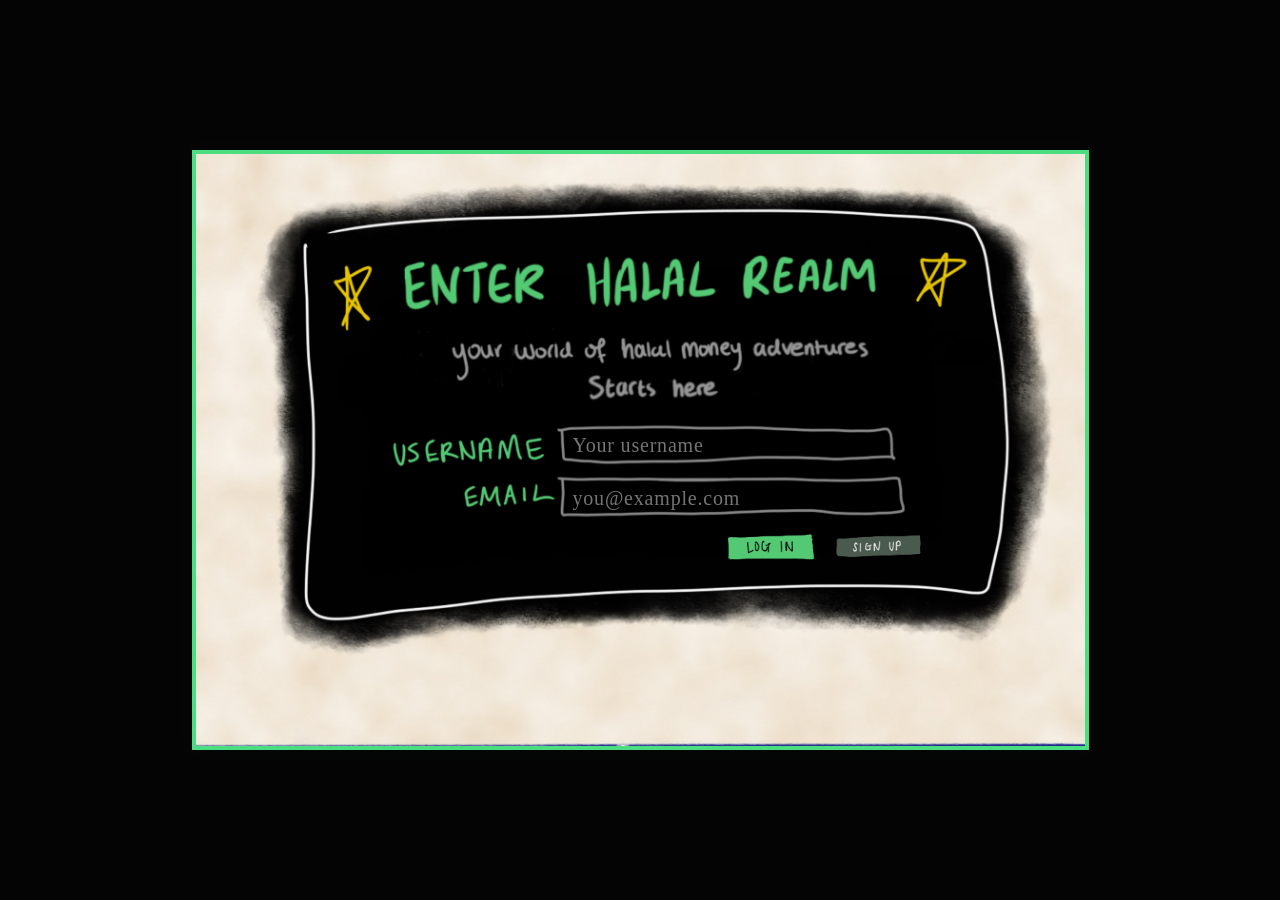
==== commit b3eaa403: "add google analytics" ====
--- a/index.html
+++ b/index.html
@@ -1,114 +1,117 @@
-<!DOCTYPE html>
-<html>
-<head>
-    <title>RibaRun - Industrial Chaos</title>
-    <link rel="stylesheet" href="styles/main.css">
-</head>
-<body>
-
-    <canvas id="gameCanvas" width="897" height="600"></canvas>
-
-    <div id="authOverlay">
-        <div id="authCard">
-            <h1 id="authTitle">RibaRun Access</h1>
-            <p id="authSubtitle">Sign in to play and submit your survival time leaderboard score.</p>
-            <div id="authFieldsStack">
-                <div class="authField" id="authUsernameField">
-                    <label for="authUsernameInput">Username</label>
-                    <input id="authUsernameInput" type="text" maxlength="20" autocomplete="username" placeholder="Your username">
-                </div>
-                <div class="authField">
-                    <label for="authEmailInput">Email</label>
-                    <input id="authEmailInput" type="email" autocomplete="email" placeholder="you@example.com">
-                </div>
-                <div class="authField">
-                    <label for="authPasswordInput">Password</label>
-                    <input id="authPasswordInput" type="password" autocomplete="current-password" placeholder="••••••••">
-                </div>
-            </div>
-            <div id="authButtonRow">
-                <button id="authPrimaryBtn" type="button" aria-label="Log in">LOG IN</button>
-                <button id="authToggleBtn" type="button" aria-label="Sign up">SIGN UP</button>
-            </div>
-            <div id="authStatus"></div>
-        </div>
-    </div>
-
-    <div id="introOverlay">
-        <div id="introWrapper">
-            <iframe id="introVideo" src="https://streamable.com/e/tmrbbx" frameborder="0" scrolling="no" allowfullscreen style="width:100%; height:100%; display:block;"></iframe>
-            <button id="introPlayButton" style="display:none;"></button>
-            <button id="introProceedButton">PROCEED</button>
-            <button id="introSkip">SKIP</button>
-            <button id="introContinue">CONTINUE</button>
-        </div>
-    </div>
-
-    <div id="mapOverlay">
-        <div id="mapWrapper">
-            <img id="mapImage" src="assets/map/main_map.PNG" alt="Game Map">
-            <div id="accountPanel">
-                <div id="accountName"></div>
-                <button id="logoutBtn">LOG OUT</button>
-            </div>
-            <button id="mapStartButton">START RUN</button>
-        </div>
-    </div>
-
-    <div id="tutorialOverlay">
-        <div id="tutorialWrapper">
-            <img id="tutorialImage" src="assets/tutorial/tut1.jpeg" alt="Tutorial">
-            <button id="tutorialNextButton">NEXT</button>
-        </div>
-    </div>
-
-    <div id="startOverlay">
-        <div id="startWrapper">
-            <button id="startRunButton" class="startButton"></button>
-            <button id="customiseButton" class="startButton"></button>
-            <button id="settingsButton" class="startButton"></button>
-        </div>
-    </div>
-    <div id="countdown"></div>
-
-    <div id="gameOverOverlay">
-        <div id="gameOverWrapper">
-            <img id="gameOverImage" src="assets/game-end/background_frame_1.PNG" alt="Game Over">
-            <div id="gameOverMessage"></div>
-            <button id="btnLoan" class="gameOverButton"></button>
-            <button id="btnSavings" class="gameOverButton"></button>
-            <button id="btnRestart" class="gameOverButton"></button>
-            <img id="bankruptcyBadge" src="assets/game-end/bankruptcy.png" alt="">
-        </div>
-    </div>
-    <div id="survivalOverlay">
-        <div id="survivalTime">SURVIVED 00:00</div>
-        <div id="survivalUserLine"></div>
-        <div id="survivalSubmitStatus"></div>
-        <button id="survivalContinueBtn">CONTINUE</button>
-    </div>
-    <div id="leaderboardOverlay">
-        <div id="leaderboardWrapper">
-            <div id="leaderboardTitle">Leaderboard</div>
-            <ol id="leaderboardList"></ol>
-            <div id="leaderboardStatus"></div>
-            <div id="leaderboardActionRow">
-                <button id="leaderboardLogoutBtn">LOG OUT</button>
-                <button id="replayGameBtn">REPLAY GAME</button>
-            </div>
-        </div>
-    </div>
-    <div id="debtVignette"></div>
-    <div id="runTimer" class="hidden">00:00</div>
-    <img id="timerLock" class="hidden" src="assets/timer-lock/lock.png" alt="Timer lock">
-    <img id="timerInstruction" class="hidden" src="assets/timer-lock/instruction.png" alt="Timer instruction">
-
-    <script src="https://cdn.jsdelivr.net/npm/@supabase/supabase-js@2/dist/umd/supabase.min.js"></script>
-    <script src="js/auth.js"></script>
-    <script src="js/ui.js"></script>
-    <script src="js/game.js"></script>
-</body>
-</html>
-
-
-
+<!DOCTYPE html>
+<html>
+<head>
+    <title>RibaRun - Industrial Chaos</title>
+    <link rel="stylesheet" href="styles/main.css">
+    <script async src="https://www.googletagmanager.com/gtag/js?id=G-XXXXXXXXXX"></script>
+    <script>
+    window.dataLayer = window.dataLayer || [];
+    function gtag(){dataLayer.push(arguments);}
+    gtag('js', new Date());
+    gtag('config', 'G-4TJXXG8DPV');
+    </script>
+</head>
+<body>
+
+    <canvas id="gameCanvas" width="897" height="600"></canvas>
+
+    <div id="authOverlay">
+        <div id="authCard">
+            <h1 id="authTitle">RibaRun Access</h1>
+            <p id="authSubtitle">Sign in to play and submit your survival time leaderboard score.</p>
+            <div id="authFieldsStack">
+                <div class="authField" id="authUsernameField">
+                    <label for="authUsernameInput">Username</label>
+                    <input id="authUsernameInput" type="text" maxlength="20" autocomplete="username" placeholder="Your username">
+                </div>
+                <div class="authField">
+                    <label for="authEmailInput">Email</label>
+                    <input id="authEmailInput" type="email" autocomplete="email" placeholder="you@example.com">
+                </div>
+            </div>
+            <div id="authButtonRow">
+                <button id="authPrimaryBtn" type="button" aria-label="Log in">LOG IN</button>
+                <button id="authToggleBtn" type="button" aria-label="Sign up">SIGN UP</button>
+            </div>
+            <div id="authStatus"></div>
+        </div>
+    </div>
+
+    <div id="introOverlay">
+        <div id="introWrapper">
+            <iframe id="introVideo" src="https://streamable.com/e/tmrbbx" frameborder="0" scrolling="no" allowfullscreen style="width:100%; height:100%; display:block;"></iframe>
+            <button id="introPlayButton" style="display:none;"></button>
+            <button id="introProceedButton">PROCEED</button>
+            <button id="introSkip">SKIP</button>
+            <button id="introContinue">CONTINUE</button>
+        </div>
+    </div>
+
+    <div id="mapOverlay">
+        <div id="mapWrapper">
+            <img id="mapImage" src="assets/map/main_map.PNG" alt="Game Map">
+            <div id="accountPanel">
+                <div id="accountName"></div>
+                <button id="logoutBtn">LOG OUT</button>
+            </div>
+            <button id="mapStartButton">START RUN</button>
+        </div>
+    </div>
+
+    <div id="tutorialOverlay">
+        <div id="tutorialWrapper">
+            <img id="tutorialImage" src="assets/tutorial/tut1.jpeg" alt="Tutorial">
+            <button id="tutorialNextButton">NEXT</button>
+        </div>
+    </div>
+
+    <div id="startOverlay">
+        <div id="startWrapper">
+            <button id="startRunButton" class="startButton"></button>
+            <button id="customiseButton" class="startButton"></button>
+            <button id="settingsButton" class="startButton"></button>
+        </div>
+    </div>
+    <div id="countdown"></div>
+
+    <div id="gameOverOverlay">
+        <div id="gameOverWrapper">
+            <img id="gameOverImage" src="assets/game-end/background_frame_1.PNG" alt="Game Over">
+            <div id="gameOverMessage"></div>
+            <button id="btnLoan" class="gameOverButton"></button>
+            <button id="btnSavings" class="gameOverButton"></button>
+            <button id="btnRestart" class="gameOverButton"></button>
+            <img id="bankruptcyBadge" src="assets/game-end/bankruptcy.png" alt="">
+        </div>
+    </div>
+    <div id="survivalOverlay">
+        <div id="survivalTime">SURVIVED 00:00</div>
+        <div id="survivalUserLine"></div>
+        <div id="survivalSubmitStatus"></div>
+        <button id="survivalContinueBtn">CONTINUE</button>
+    </div>
+    <div id="leaderboardOverlay">
+        <div id="leaderboardWrapper">
+            <div id="leaderboardTitle">Leaderboard</div>
+            <ol id="leaderboardList"></ol>
+            <div id="leaderboardStatus"></div>
+            <div id="leaderboardActionRow">
+                <button id="leaderboardLogoutBtn">LOG OUT</button>
+                <button id="replayGameBtn">REPLAY GAME</button>
+            </div>
+        </div>
+    </div>
+    <div id="debtVignette"></div>
+    <div id="runTimer" class="hidden">00:00</div>
+    <img id="timerLock" class="hidden" src="assets/timer-lock/lock.png" alt="Timer lock">
+    <img id="timerInstruction" class="hidden" src="assets/timer-lock/instruction.png" alt="Timer instruction">
+
+    <script src="https://cdn.jsdelivr.net/npm/@supabase/supabase-js@2/dist/umd/supabase.min.js"></script>
+    <script src="js/auth.js"></script>
+    <script src="js/ui.js"></script>
+    <script src="js/game.js"></script>
+</body>
+</html>
+
+
+
--- a/styles/main.css
+++ b/styles/main.css
@@ -1,3 +1,4 @@
+@import url('https://fonts.googleapis.com/css2?family=Caveat:wght@400;700&display=swap');
 body {
     margin: 0;
     background-color: #202020;
@@ -568,20 +569,20 @@
 
 #authCard {
     /* Adjust these to move and resize the 3 stacked input boxes */
-    --auth-fields-top: 270px;
-    --auth-fields-left: 375px;
+    --auth-fields-top: 273px;
+    --auth-fields-left: 365px;
     --auth-field-width: 350px;
     --auth-field-gap: 17px;
-    --auth-field-height: 32px;
+    --auth-field-height: 36px;
     --auth-field-font-size: 12px;
     --auth-field-padding-y: 4px;
     --auth-field-padding-x: 12px;
 
     /* Adjust these to move the login/signup image buttons */
-    --auth-buttons-top: 418px;
-    --auth-buttons-left: 258px;
-    --auth-button-width: 182px;
-    --auth-button-height: 56px;
+    --auth-buttons-top: 360px;
+    --auth-buttons-left: 528px;
+    --auth-button-width: 92px;
+    --auth-button-height: 66px;
     --auth-button-gap: 16px;
 
     position: relative;
@@ -636,11 +637,12 @@
     box-sizing: border-box;
     background: transparent;
     border: none;
-    color: #fff;
-    border-radius: 10px;
+    color: #d7d7d7;
+    border-radius: 12px;
     padding: var(--auth-field-padding-y) var(--auth-field-padding-x);
-    font-size: var(--auth-field-font-size);
-    letter-spacing: 0.2px;
+    font-size: 20px;
+    font-family: 'Caveat', cursive;
+    letter-spacing: 0.8px;
 }
 
 .authField input:focus {
@@ -654,7 +656,7 @@
 
 #authButtonRow {
     position: absolute;
-    top: var(--auth-buttons-top);
+    top: 360px;
     left: var(--auth-buttons-left);
     display: flex;
     gap: var(--auth-button-gap);
@@ -698,8 +700,8 @@
 
 #authStatus {
     position: absolute;
-    left: var(--auth-fields-left);
-    bottom: 34px;
+    left: 200px;
+    bottom: 180px;
     width: var(--auth-field-width);
     min-height: 20px;
     color: #f8fafc;
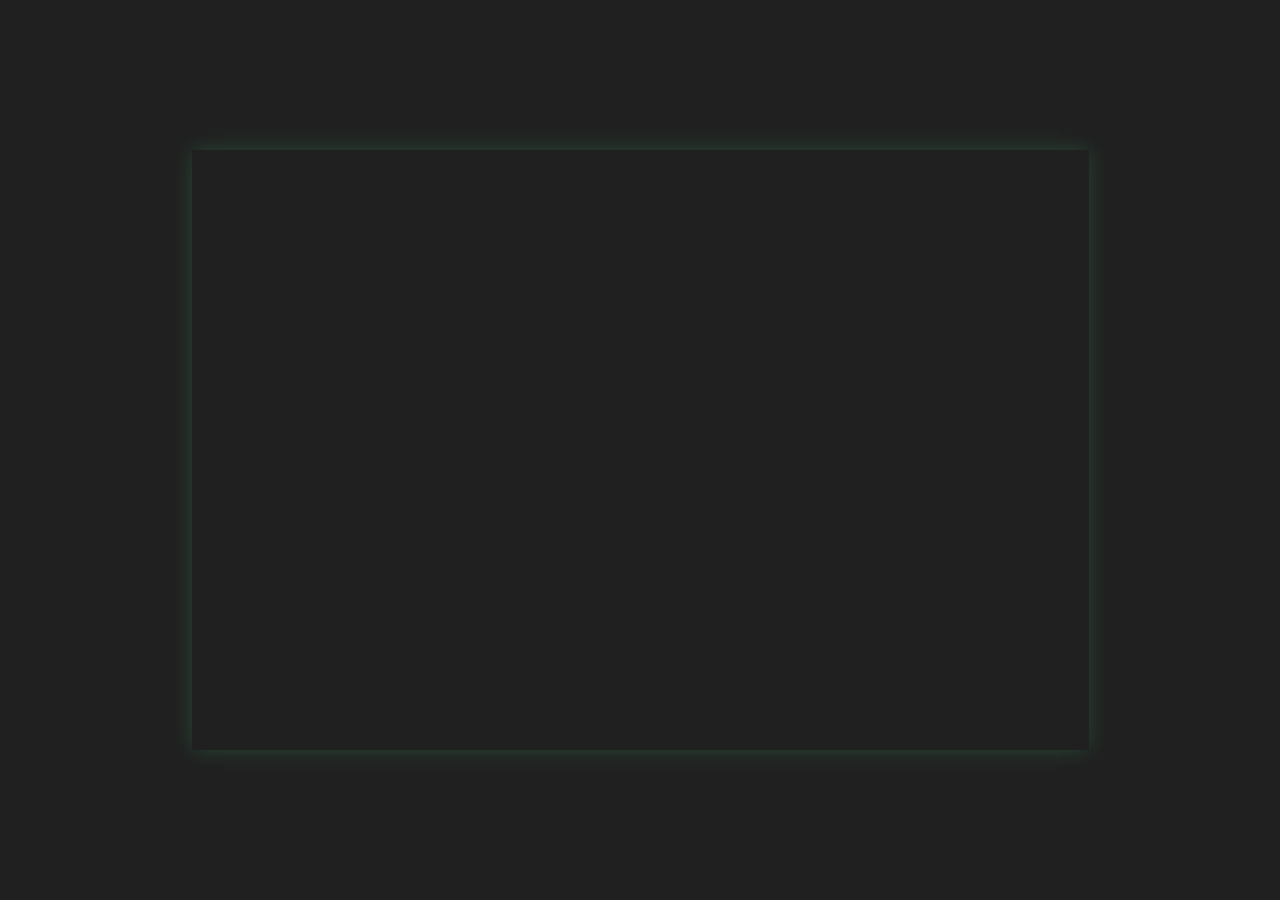
==== commit 3b612849: "changed login screen, updatged intro and eliminated sepearate login and signup buttons" ====
--- a/index.html
+++ b/index.html
@@ -1,117 +1,114 @@
-<!DOCTYPE html>
-<html>
-<head>
-    <title>RibaRun - Industrial Chaos</title>
-    <link rel="stylesheet" href="styles/main.css">
-    <script async src="https://www.googletagmanager.com/gtag/js?id=G-XXXXXXXXXX"></script>
-    <script>
-    window.dataLayer = window.dataLayer || [];
-    function gtag(){dataLayer.push(arguments);}
-    gtag('js', new Date());
-    gtag('config', 'G-4TJXXG8DPV');
-    </script>
-</head>
-<body>
-
-    <canvas id="gameCanvas" width="897" height="600"></canvas>
-
-    <div id="authOverlay">
-        <div id="authCard">
-            <h1 id="authTitle">RibaRun Access</h1>
-            <p id="authSubtitle">Sign in to play and submit your survival time leaderboard score.</p>
-            <div id="authFieldsStack">
-                <div class="authField" id="authUsernameField">
-                    <label for="authUsernameInput">Username</label>
-                    <input id="authUsernameInput" type="text" maxlength="20" autocomplete="username" placeholder="Your username">
-                </div>
-                <div class="authField">
-                    <label for="authEmailInput">Email</label>
-                    <input id="authEmailInput" type="email" autocomplete="email" placeholder="you@example.com">
-                </div>
-            </div>
-            <div id="authButtonRow">
-                <button id="authPrimaryBtn" type="button" aria-label="Log in">LOG IN</button>
-                <button id="authToggleBtn" type="button" aria-label="Sign up">SIGN UP</button>
-            </div>
-            <div id="authStatus"></div>
-        </div>
-    </div>
-
-    <div id="introOverlay">
-        <div id="introWrapper">
-            <iframe id="introVideo" src="https://streamable.com/e/tmrbbx" frameborder="0" scrolling="no" allowfullscreen style="width:100%; height:100%; display:block;"></iframe>
-            <button id="introPlayButton" style="display:none;"></button>
-            <button id="introProceedButton">PROCEED</button>
-            <button id="introSkip">SKIP</button>
-            <button id="introContinue">CONTINUE</button>
-        </div>
-    </div>
-
-    <div id="mapOverlay">
-        <div id="mapWrapper">
-            <img id="mapImage" src="assets/map/main_map.PNG" alt="Game Map">
-            <div id="accountPanel">
-                <div id="accountName"></div>
-                <button id="logoutBtn">LOG OUT</button>
-            </div>
-            <button id="mapStartButton">START RUN</button>
-        </div>
-    </div>
-
-    <div id="tutorialOverlay">
-        <div id="tutorialWrapper">
-            <img id="tutorialImage" src="assets/tutorial/tut1.jpeg" alt="Tutorial">
-            <button id="tutorialNextButton">NEXT</button>
-        </div>
-    </div>
-
-    <div id="startOverlay">
-        <div id="startWrapper">
-            <button id="startRunButton" class="startButton"></button>
-            <button id="customiseButton" class="startButton"></button>
-            <button id="settingsButton" class="startButton"></button>
-        </div>
-    </div>
-    <div id="countdown"></div>
-
-    <div id="gameOverOverlay">
-        <div id="gameOverWrapper">
-            <img id="gameOverImage" src="assets/game-end/background_frame_1.PNG" alt="Game Over">
-            <div id="gameOverMessage"></div>
-            <button id="btnLoan" class="gameOverButton"></button>
-            <button id="btnSavings" class="gameOverButton"></button>
-            <button id="btnRestart" class="gameOverButton"></button>
-            <img id="bankruptcyBadge" src="assets/game-end/bankruptcy.png" alt="">
-        </div>
-    </div>
-    <div id="survivalOverlay">
-        <div id="survivalTime">SURVIVED 00:00</div>
-        <div id="survivalUserLine"></div>
-        <div id="survivalSubmitStatus"></div>
-        <button id="survivalContinueBtn">CONTINUE</button>
-    </div>
-    <div id="leaderboardOverlay">
-        <div id="leaderboardWrapper">
-            <div id="leaderboardTitle">Leaderboard</div>
-            <ol id="leaderboardList"></ol>
-            <div id="leaderboardStatus"></div>
-            <div id="leaderboardActionRow">
-                <button id="leaderboardLogoutBtn">LOG OUT</button>
-                <button id="replayGameBtn">REPLAY GAME</button>
-            </div>
-        </div>
-    </div>
-    <div id="debtVignette"></div>
-    <div id="runTimer" class="hidden">00:00</div>
-    <img id="timerLock" class="hidden" src="assets/timer-lock/lock.png" alt="Timer lock">
-    <img id="timerInstruction" class="hidden" src="assets/timer-lock/instruction.png" alt="Timer instruction">
-
-    <script src="https://cdn.jsdelivr.net/npm/@supabase/supabase-js@2/dist/umd/supabase.min.js"></script>
-    <script src="js/auth.js"></script>
-    <script src="js/ui.js"></script>
-    <script src="js/game.js"></script>
-</body>
-</html>
-
-
-
+<!DOCTYPE html>
+<html>
+<head>
+    <title>RibaRun - Industrial Chaos</title>
+    <link rel="stylesheet" href="styles/main.css">
+</head>
+<body>
+
+    <canvas id="gameCanvas" width="897" height="600"></canvas>
+
+    <div id="authOverlay">
+        <div id="authCard">
+            <h1 id="authTitle">RibaRun Access</h1>
+            <p id="authSubtitle">Sign in to play and submit your survival time leaderboard score.</p>
+            <div id="authFieldsStack">
+                <div class="authField" id="authUsernameField">
+                    <label for="authUsernameInput">Username</label>
+                    <input id="authUsernameInput" type="text" maxlength="20" autocomplete="username" placeholder="Your username">
+                </div>
+                <div class="authField">
+                    <label for="authEmailInput">Email</label>
+                    <input id="authEmailInput" type="email" autocomplete="email" placeholder="you@example.com">
+                </div>
+                <div class="authField">
+                    <label for="authPasswordInput">Password</label>
+                    <input id="authPasswordInput" type="password" autocomplete="current-password" placeholder="••••••••">
+                </div>
+            </div>
+            <div id="authButtonRow">
+                <button id="authPrimaryBtn" type="button" aria-label="Log in">LOG IN</button>
+                <button id="authToggleBtn" type="button" aria-label="Sign up">SIGN UP</button>
+            </div>
+            <div id="authStatus"></div>
+        </div>
+    </div>
+
+    <div id="introOverlay">
+        <div id="introWrapper">
+            <iframe id="introVideo" src="https://streamable.com/e/ofcwr5" frameborder="0" scrolling="no" allowfullscreen style="width:100%; height:100%; display:block;"></iframe>
+            <button id="introPlayButton" style="display:none;"></button>
+            <button id="introProceedButton">PROCEED</button>
+            <button id="introSkip">SKIP</button>
+            <button id="introContinue">CONTINUE</button>
+        </div>
+    </div>
+
+    <div id="mapOverlay">
+        <div id="mapWrapper">
+            <img id="mapImage" src="assets/map/main_map.PNG" alt="Game Map">
+            <div id="accountPanel">
+                <div id="accountName"></div>
+                <button id="logoutBtn">LOG OUT</button>
+            </div>
+            <button id="mapStartButton">START RUN</button>
+        </div>
+    </div>
+
+    <div id="tutorialOverlay">
+        <div id="tutorialWrapper">
+            <img id="tutorialImage" src="assets/tutorial/tut1.jpeg" alt="Tutorial">
+            <button id="tutorialNextButton">NEXT</button>
+        </div>
+    </div>
+
+    <div id="startOverlay">
+        <div id="startWrapper">
+            <button id="startRunButton" class="startButton"></button>
+            <button id="customiseButton" class="startButton"></button>
+            <button id="settingsButton" class="startButton"></button>
+        </div>
+    </div>
+    <div id="countdown"></div>
+
+    <div id="gameOverOverlay">
+        <div id="gameOverWrapper">
+            <img id="gameOverImage" src="assets/game-end/background_frame_1.PNG" alt="Game Over">
+            <div id="gameOverMessage"></div>
+            <button id="btnLoan" class="gameOverButton"></button>
+            <button id="btnSavings" class="gameOverButton"></button>
+            <button id="btnRestart" class="gameOverButton"></button>
+            <img id="bankruptcyBadge" src="assets/game-end/bankruptcy.png" alt="">
+        </div>
+    </div>
+    <div id="survivalOverlay">
+        <div id="survivalTime">SURVIVED 00:00</div>
+        <div id="survivalUserLine"></div>
+        <div id="survivalSubmitStatus"></div>
+        <button id="survivalContinueBtn">CONTINUE</button>
+    </div>
+    <div id="leaderboardOverlay">
+        <div id="leaderboardWrapper">
+            <div id="leaderboardTitle">Leaderboard</div>
+            <ol id="leaderboardList"></ol>
+            <div id="leaderboardStatus"></div>
+            <div id="leaderboardActionRow">
+                <button id="leaderboardLogoutBtn">LOG OUT</button>
+                <button id="replayGameBtn">REPLAY GAME</button>
+            </div>
+        </div>
+    </div>
+    <div id="debtVignette"></div>
+    <div id="runTimer" class="hidden">00:00</div>
+    <img id="timerLock" class="hidden" src="assets/timer-lock/lock.png" alt="Timer lock">
+    <img id="timerInstruction" class="hidden" src="assets/timer-lock/instruction.png" alt="Timer instruction">
+
+    <script src="https://cdn.jsdelivr.net/npm/@supabase/supabase-js@2/dist/umd/supabase.min.js"></script>
+    <script src="js/auth.js"></script>
+    <script src="js/ui.js"></script>
+    <script src="js/game.js"></script>
+</body>
+</html>
+
+
+
--- a/styles/main.css
+++ b/styles/main.css
@@ -1,4 +1,3 @@
-@import url('https://fonts.googleapis.com/css2?family=Caveat:wght@400;700&display=swap');
 body {
     margin: 0;
     background-color: #202020;
@@ -569,21 +568,21 @@
 
 #authCard {
     /* Adjust these to move and resize the 3 stacked input boxes */
-    --auth-fields-top: 273px;
-    --auth-fields-left: 365px;
+    --auth-fields-top: 240px;
+    --auth-fields-left: 335px;
     --auth-field-width: 350px;
     --auth-field-gap: 17px;
-    --auth-field-height: 36px;
+    --auth-field-height: 32px;
     --auth-field-font-size: 12px;
     --auth-field-padding-y: 4px;
     --auth-field-padding-x: 12px;
 
     /* Adjust these to move the login/signup image buttons */
-    --auth-buttons-top: 360px;
-    --auth-buttons-left: 528px;
-    --auth-button-width: 92px;
-    --auth-button-height: 66px;
-    --auth-button-gap: 16px;
+    --auth-buttons-top: 430px;
+    --auth-buttons-left: 410px;
+    --auth-button-width: 150px;
+    --auth-button-height: 50px;
+    --auth-button-gap: 40px;
 
     position: relative;
     width: 897px;
@@ -637,12 +636,11 @@
     box-sizing: border-box;
     background: transparent;
     border: none;
-    color: #d7d7d7;
-    border-radius: 12px;
+    color: #fff;
+    border-radius: 10px;
     padding: var(--auth-field-padding-y) var(--auth-field-padding-x);
-    font-size: 20px;
-    font-family: 'Caveat', cursive;
-    letter-spacing: 0.8px;
+    font-size: var(--auth-field-font-size);
+    letter-spacing: 0.2px;
 }
 
 .authField input:focus {
@@ -656,7 +654,7 @@
 
 #authButtonRow {
     position: absolute;
-    top: 360px;
+    top: var(--auth-buttons-top);
     left: var(--auth-buttons-left);
     display: flex;
     gap: var(--auth-button-gap);
@@ -700,8 +698,8 @@
 
 #authStatus {
     position: absolute;
-    left: 200px;
-    bottom: 180px;
+    left: var(--auth-fields-left);
+    bottom: 34px;
     width: var(--auth-field-width);
     min-height: 20px;
     color: #f8fafc;
